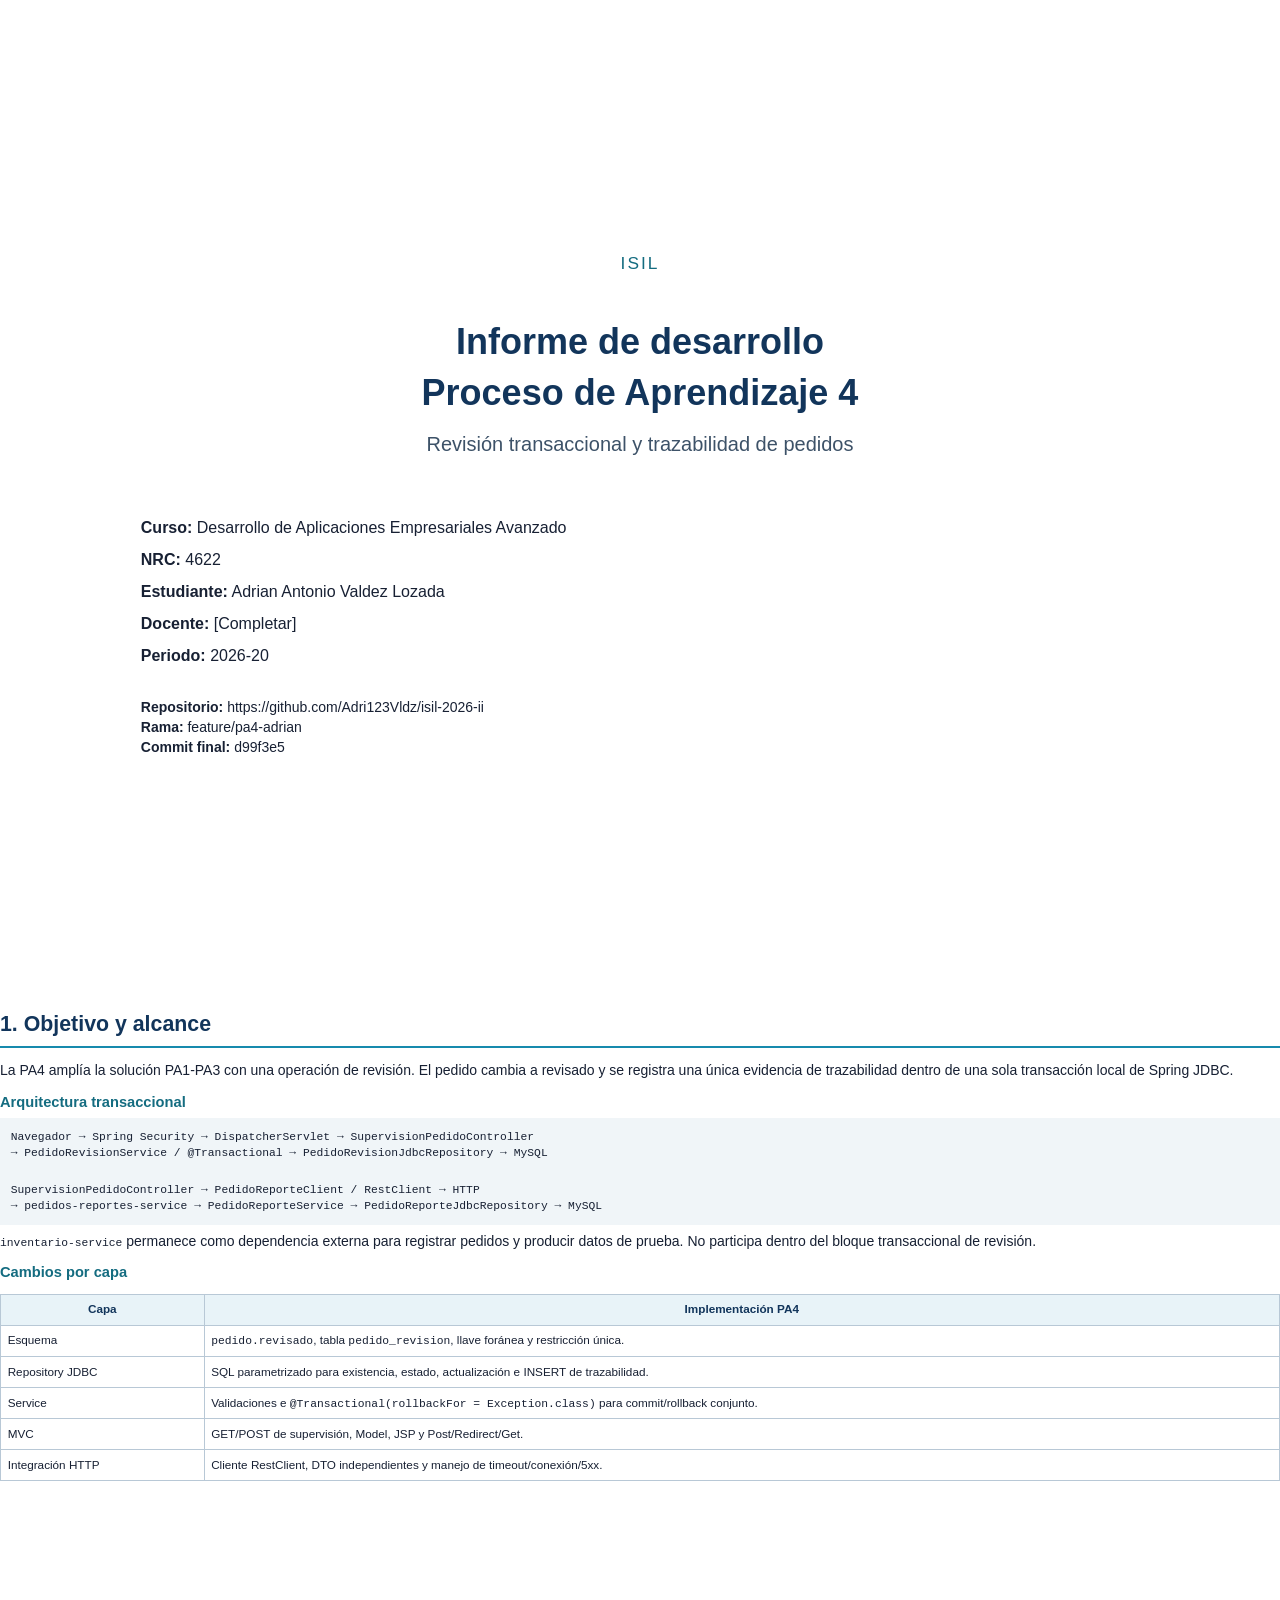
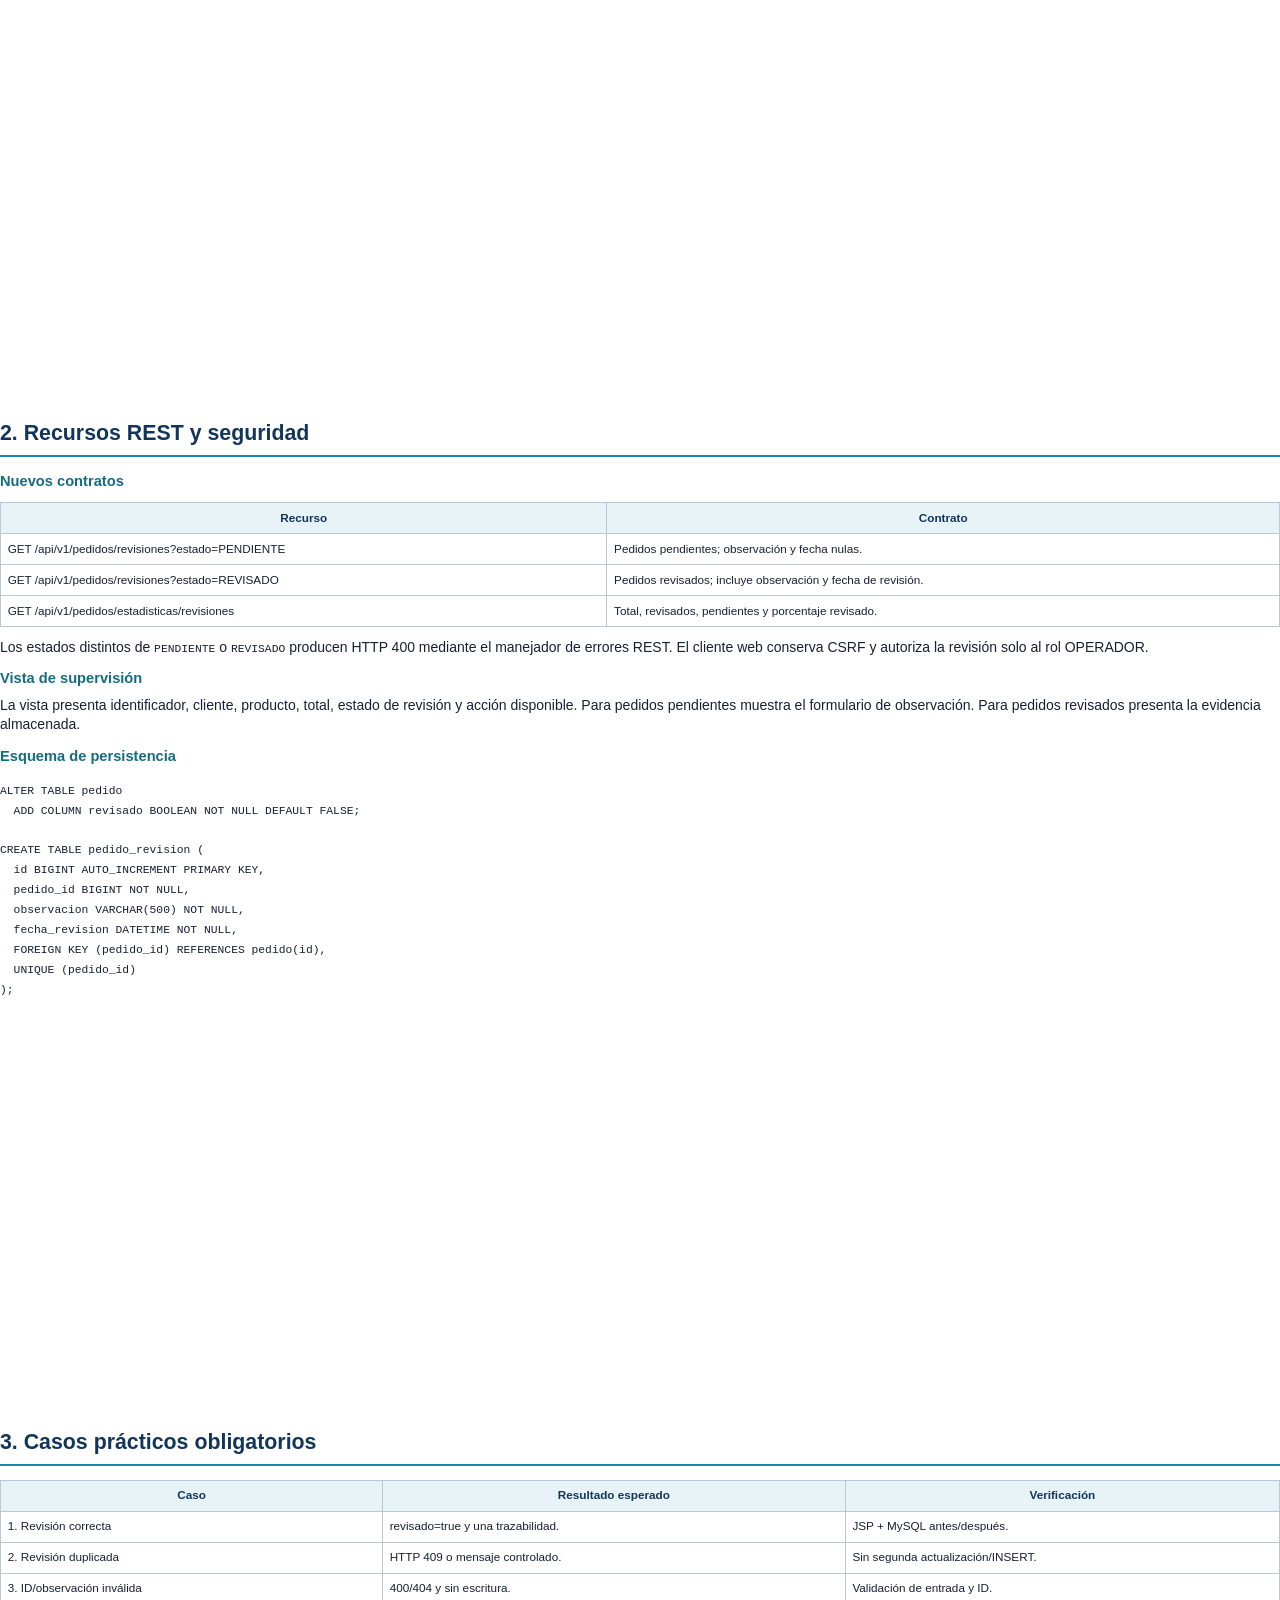
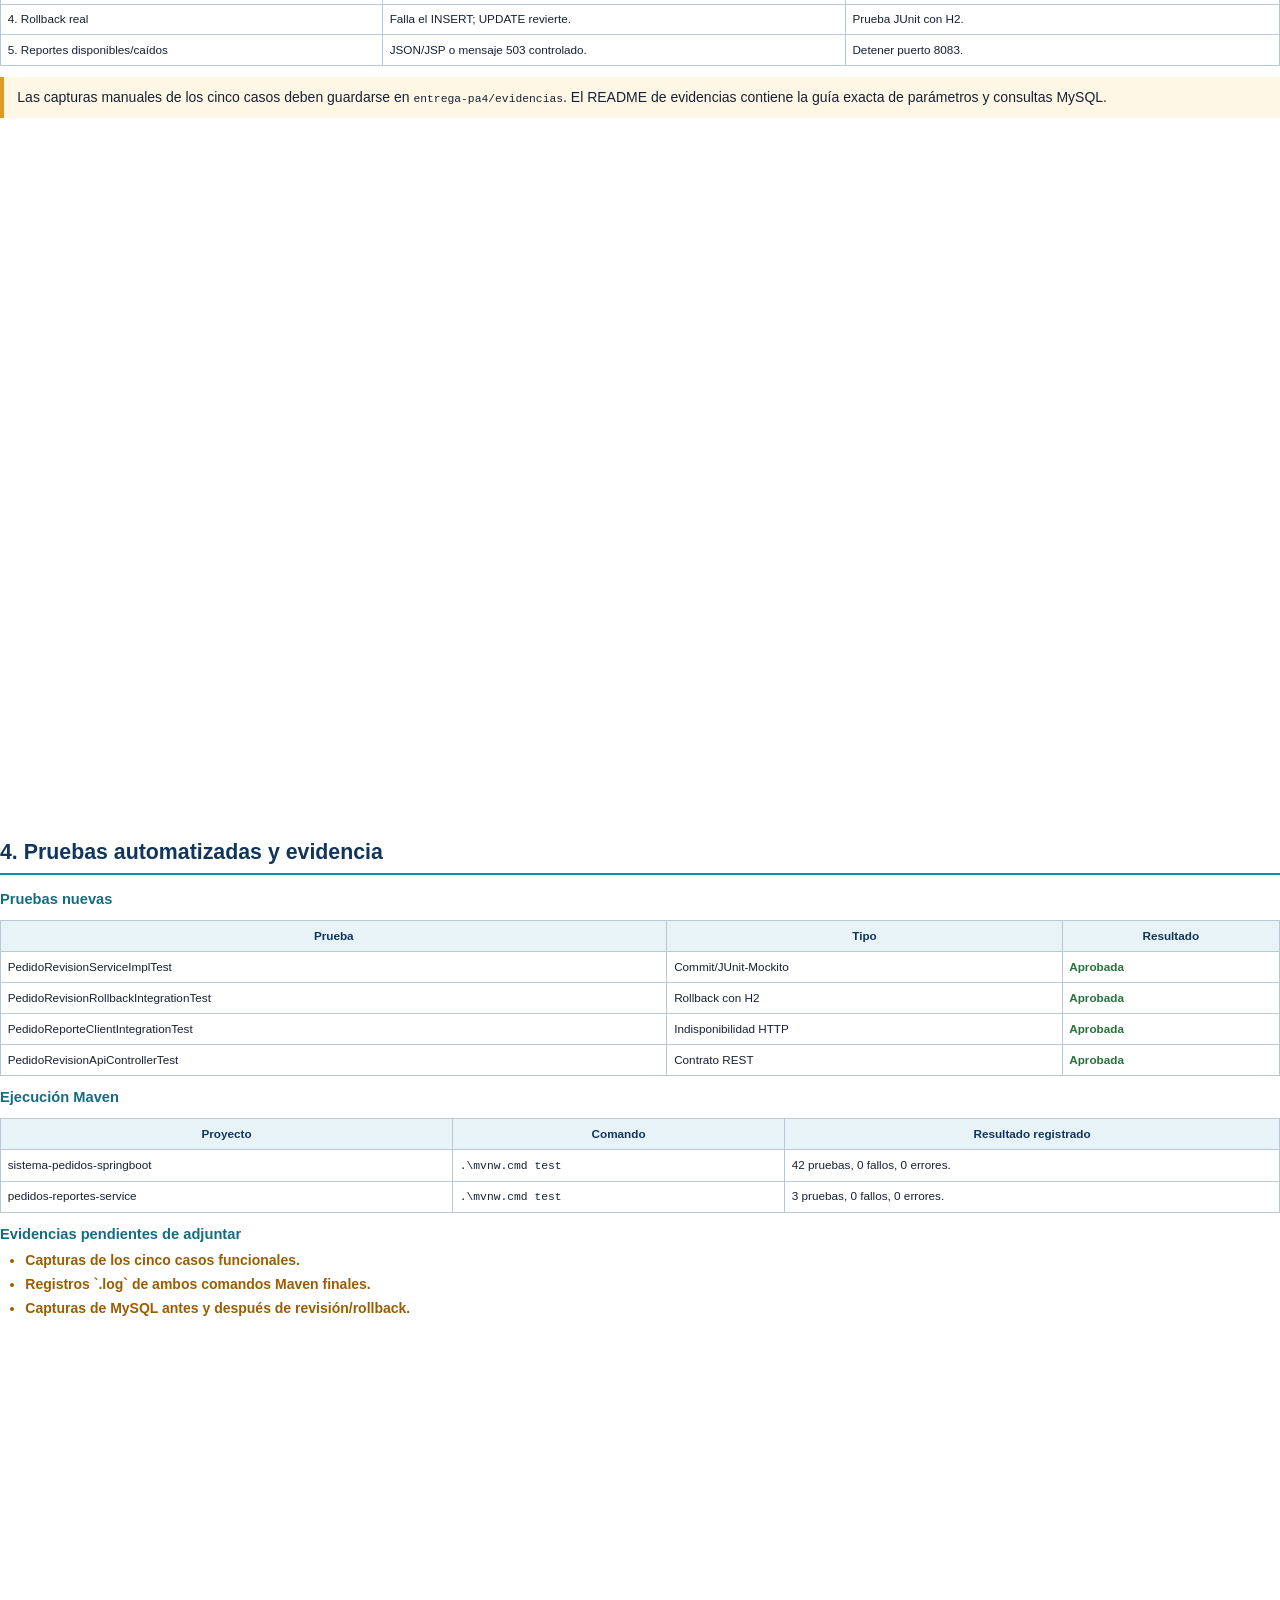
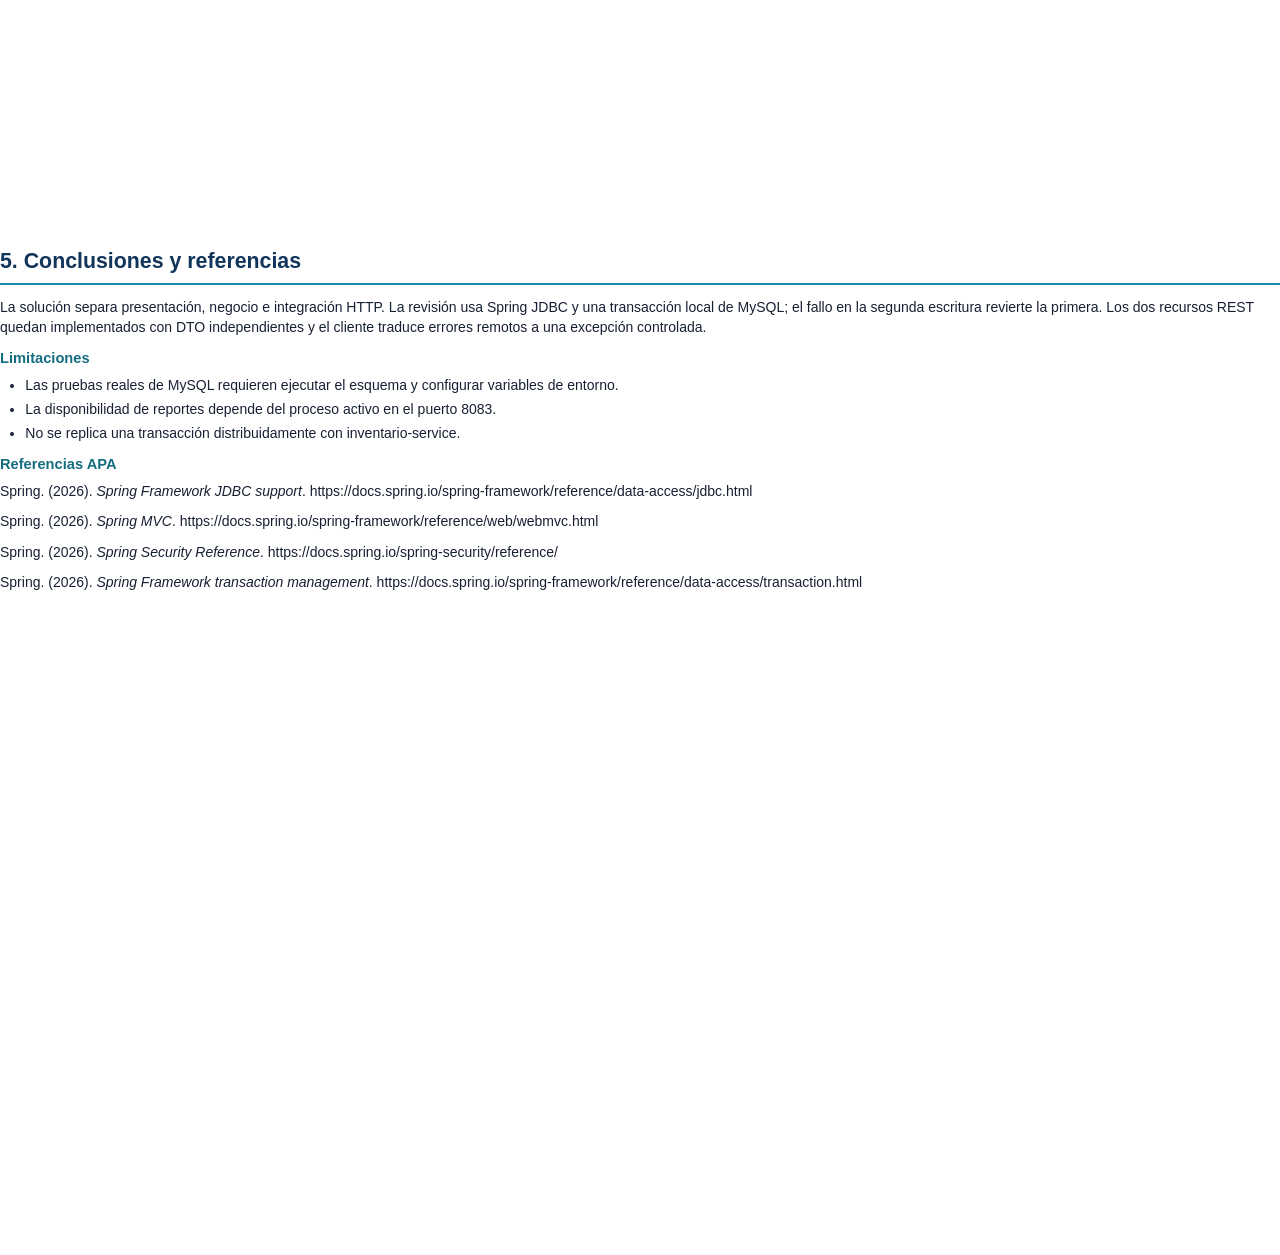
==== ADVANCED-BUSINESS-APPLICATION-DEVELOPMENT/Sesión 5/sistema-pedidos-springboot/entrega-pa4/Informe_PA4_4622_Valdez_Adrian.html @ 0e200f26 "docs(pa4): agregar informe, SQL y evidencias Maven Co-authored-by: Copilot <223556219+Copilot@users." ====
<!doctype html>
<html lang="es">
<head>
  <meta charset="utf-8">
  <title>PA4 - Sistema de Pedidos</title>
  <style>
    @page { size: A4; margin: 15mm 17mm; }
    * { box-sizing: border-box; }
    body { font: 10.5pt/1.42 Arial, sans-serif; color: #172033; margin: 0; }
    h1 { font-size: 23pt; color: #12355b; margin: 0 0 12pt; }
    h2 { font-size: 16pt; color: #12355b; border-bottom: 2px solid #168aad; padding-bottom: 5pt; margin: 0 0 10pt; }
    h3 { font-size: 11pt; color: #146c80; margin: 8pt 0 4pt; }
    p { margin: 5pt 0 8pt; }
    ul, ol { margin: 5pt 0 8pt; padding-left: 19pt; }
    li { margin: 3pt 0; }
    table { width: 100%; border-collapse: collapse; margin: 8pt 0; font-size: 8.8pt; }
    th { background: #e8f3f8; color: #12355b; }
    th, td { border: 1px solid #b8c8d6; padding: 5pt; vertical-align: top; }
    .cover { height: 267mm; display: flex; flex-direction: column; justify-content: center; text-align: center; page-break-after: always; }
    .cover .institution { letter-spacing: 1.5pt; text-transform: uppercase; color: #146c80; font-size: 13pt; }
    .cover h1 { font-size: 27pt; margin: 30pt 0 9pt; }
    .cover .subtitle { font-size: 15pt; color: #3d5268; }
    .cover .meta { margin: 40pt auto 0; text-align: left; width: 78%; font-size: 12pt; line-height: 2; }
    .cover .repo { margin: 20pt auto 0; width: 78%; text-align: left; overflow-wrap: anywhere; }
    .page { min-height: 267mm; page-break-after: always; }
    .page:last-child { page-break-after: auto; }
    .flow { background: #f0f5f8; padding: 8pt; font-family: Consolas, monospace; font-size: 8.5pt; }
    .note { border-left: 4px solid #df9b21; background: #fff7e6; padding: 8pt 10pt; }
    .ok { color: #28713d; font-weight: bold; }
    .pending { color: #9c5c00; font-weight: bold; }
    code { font-family: Consolas, monospace; font-size: 8.5pt; }
  </style>
</head>
<body>
  <section class="cover">
    <div class="institution">ISIL</div>
    <h1>Informe de desarrollo<br>Proceso de Aprendizaje 4</h1>
    <div class="subtitle">Revisión transaccional y trazabilidad de pedidos</div>
    <div class="meta">
      <div><strong>Curso:</strong> Desarrollo de Aplicaciones Empresariales Avanzado</div>
      <div><strong>NRC:</strong> 4622</div>
      <div><strong>Estudiante:</strong> Adrian Antonio Valdez Lozada</div>
      <div><strong>Docente:</strong> [Completar]</div>
      <div><strong>Periodo:</strong> 2026-20</div>
    </div>
    <div class="repo">
      <div><strong>Repositorio:</strong> https://github.com/Adri123Vldz/isil-2026-ii</div>
      <div><strong>Rama:</strong> feature/pa4-adrian</div>
      <div><strong>Commit final:</strong> d99f3e5</div>
    </div>
  </section>

  <section class="page">
    <h2>1. Objetivo y alcance</h2>
    <p>La PA4 amplía la solución PA1-PA3 con una operación de revisión. El pedido cambia a revisado y se registra una única evidencia de trazabilidad dentro de una sola transacción local de Spring JDBC.</p>
    <h3>Arquitectura transaccional</h3>
    <div class="flow">
      Navegador → Spring Security → DispatcherServlet → SupervisionPedidoController<br>
      → PedidoRevisionService / @Transactional → PedidoRevisionJdbcRepository → MySQL
    </div>
    <div class="flow">
      SupervisionPedidoController → PedidoReporteClient / RestClient → HTTP<br>
      → pedidos-reportes-service → PedidoReporteService → PedidoReporteJdbcRepository → MySQL
    </div>
    <p><code>inventario-service</code> permanece como dependencia externa para registrar pedidos y producir datos de prueba. No participa dentro del bloque transaccional de revisión.</p>
    <h3>Cambios por capa</h3>
    <table>
      <thead><tr><th>Capa</th><th>Implementación PA4</th></tr></thead>
      <tbody>
        <tr><td>Esquema</td><td><code>pedido.revisado</code>, tabla <code>pedido_revision</code>, llave foránea y restricción única.</td></tr>
        <tr><td>Repository JDBC</td><td>SQL parametrizado para existencia, estado, actualización e INSERT de trazabilidad.</td></tr>
        <tr><td>Service</td><td>Validaciones e <code>@Transactional(rollbackFor = Exception.class)</code> para commit/rollback conjunto.</td></tr>
        <tr><td>MVC</td><td>GET/POST de supervisión, Model, JSP y Post/Redirect/Get.</td></tr>
        <tr><td>Integración HTTP</td><td>Cliente RestClient, DTO independientes y manejo de timeout/conexión/5xx.</td></tr>
      </tbody>
    </table>
  </section>

  <section class="page">
    <h2>2. Recursos REST y seguridad</h2>
    <h3>Nuevos contratos</h3>
    <table>
      <thead><tr><th>Recurso</th><th>Contrato</th></tr></thead>
      <tbody>
        <tr><td>GET /api/v1/pedidos/revisiones?estado=PENDIENTE</td><td>Pedidos pendientes; observación y fecha nulas.</td></tr>
        <tr><td>GET /api/v1/pedidos/revisiones?estado=REVISADO</td><td>Pedidos revisados; incluye observación y fecha de revisión.</td></tr>
        <tr><td>GET /api/v1/pedidos/estadisticas/revisiones</td><td>Total, revisados, pendientes y porcentaje revisado.</td></tr>
      </tbody>
    </table>
    <p>Los estados distintos de <code>PENDIENTE</code> o <code>REVISADO</code> producen HTTP 400 mediante el manejador de errores REST. El cliente web conserva CSRF y autoriza la revisión solo al rol OPERADOR.</p>
    <h3>Vista de supervisión</h3>
    <p>La vista presenta identificador, cliente, producto, total, estado de revisión y acción disponible. Para pedidos pendientes muestra el formulario de observación. Para pedidos revisados presenta la evidencia almacenada.</p>
    <h3>Esquema de persistencia</h3>
    <pre><code>ALTER TABLE pedido
  ADD COLUMN revisado BOOLEAN NOT NULL DEFAULT FALSE;

CREATE TABLE pedido_revision (
  id BIGINT AUTO_INCREMENT PRIMARY KEY,
  pedido_id BIGINT NOT NULL,
  observacion VARCHAR(500) NOT NULL,
  fecha_revision DATETIME NOT NULL,
  FOREIGN KEY (pedido_id) REFERENCES pedido(id),
  UNIQUE (pedido_id)
);</code></pre>
  </section>

  <section class="page">
    <h2>3. Casos prácticos obligatorios</h2>
    <table>
      <thead><tr><th>Caso</th><th>Resultado esperado</th><th>Verificación</th></tr></thead>
      <tbody>
        <tr><td>1. Revisión correcta</td><td>revisado=true y una trazabilidad.</td><td>JSP + MySQL antes/después.</td></tr>
        <tr><td>2. Revisión duplicada</td><td>HTTP 409 o mensaje controlado.</td><td>Sin segunda actualización/INSERT.</td></tr>
        <tr><td>3. ID/observación inválida</td><td>400/404 y sin escritura.</td><td>Validación de entrada y ID.</td></tr>
        <tr><td>4. Rollback real</td><td>Falla el INSERT; UPDATE revierte.</td><td>Prueba JUnit con H2.</td></tr>
        <tr><td>5. Reportes disponibles/caídos</td><td>JSON/JSP o mensaje 503 controlado.</td><td>Detener puerto 8083.</td></tr>
      </tbody>
    </table>
    <div class="note">
      Las capturas manuales de los cinco casos deben guardarse en <code>entrega-pa4/evidencias</code>. El README de evidencias contiene la guía exacta de parámetros y consultas MySQL.
    </div>
  </section>

  <section class="page">
    <h2>4. Pruebas automatizadas y evidencia</h2>
    <h3>Pruebas nuevas</h3>
    <table>
      <thead><tr><th>Prueba</th><th>Tipo</th><th>Resultado</th></tr></thead>
      <tbody>
        <tr><td>PedidoRevisionServiceImplTest</td><td>Commit/JUnit-Mockito</td><td class="ok">Aprobada</td></tr>
        <tr><td>PedidoRevisionRollbackIntegrationTest</td><td>Rollback con H2</td><td class="ok">Aprobada</td></tr>
        <tr><td>PedidoReporteClientIntegrationTest</td><td>Indisponibilidad HTTP</td><td class="ok">Aprobada</td></tr>
        <tr><td>PedidoRevisionApiControllerTest</td><td>Contrato REST</td><td class="ok">Aprobada</td></tr>
      </tbody>
    </table>
    <h3>Ejecución Maven</h3>
    <table>
      <thead><tr><th>Proyecto</th><th>Comando</th><th>Resultado registrado</th></tr></thead>
      <tbody>
        <tr><td>sistema-pedidos-springboot</td><td><code>.\mvnw.cmd test</code></td><td>42 pruebas, 0 fallos, 0 errores.</td></tr>
        <tr><td>pedidos-reportes-service</td><td><code>.\mvnw.cmd test</code></td><td>3 pruebas, 0 fallos, 0 errores.</td></tr>
      </tbody>
    </table>
    <h3>Evidencias pendientes de adjuntar</h3>
    <ul>
      <li class="pending">Capturas de los cinco casos funcionales.</li>
      <li class="pending">Registros `.log` de ambos comandos Maven finales.</li>
      <li class="pending">Capturas de MySQL antes y después de revisión/rollback.</li>
    </ul>
  </section>

  <section class="page">
    <h2>5. Conclusiones y referencias</h2>
    <p>La solución separa presentación, negocio e integración HTTP. La revisión usa Spring JDBC y una transacción local de MySQL; el fallo en la segunda escritura revierte la primera. Los dos recursos REST quedan implementados con DTO independientes y el cliente traduce errores remotos a una excepción controlada.</p>
    <h3>Limitaciones</h3>
    <ul>
      <li>Las pruebas reales de MySQL requieren ejecutar el esquema y configurar variables de entorno.</li>
      <li>La disponibilidad de reportes depende del proceso activo en el puerto 8083.</li>
      <li>No se replica una transacción distribuidamente con inventario-service.</li>
    </ul>
    <h3>Referencias APA</h3>
    <p>Spring. (2026). <em>Spring Framework JDBC support</em>. https://docs.spring.io/spring-framework/reference/data-access/jdbc.html</p>
    <p>Spring. (2026). <em>Spring MVC</em>. https://docs.spring.io/spring-framework/reference/web/webmvc.html</p>
    <p>Spring. (2026). <em>Spring Security Reference</em>. https://docs.spring.io/spring-security/reference/</p>
    <p>Spring. (2026). <em>Spring Framework transaction management</em>. https://docs.spring.io/spring-framework/reference/data-access/transaction.html</p>
  </section>
</body>
</html>
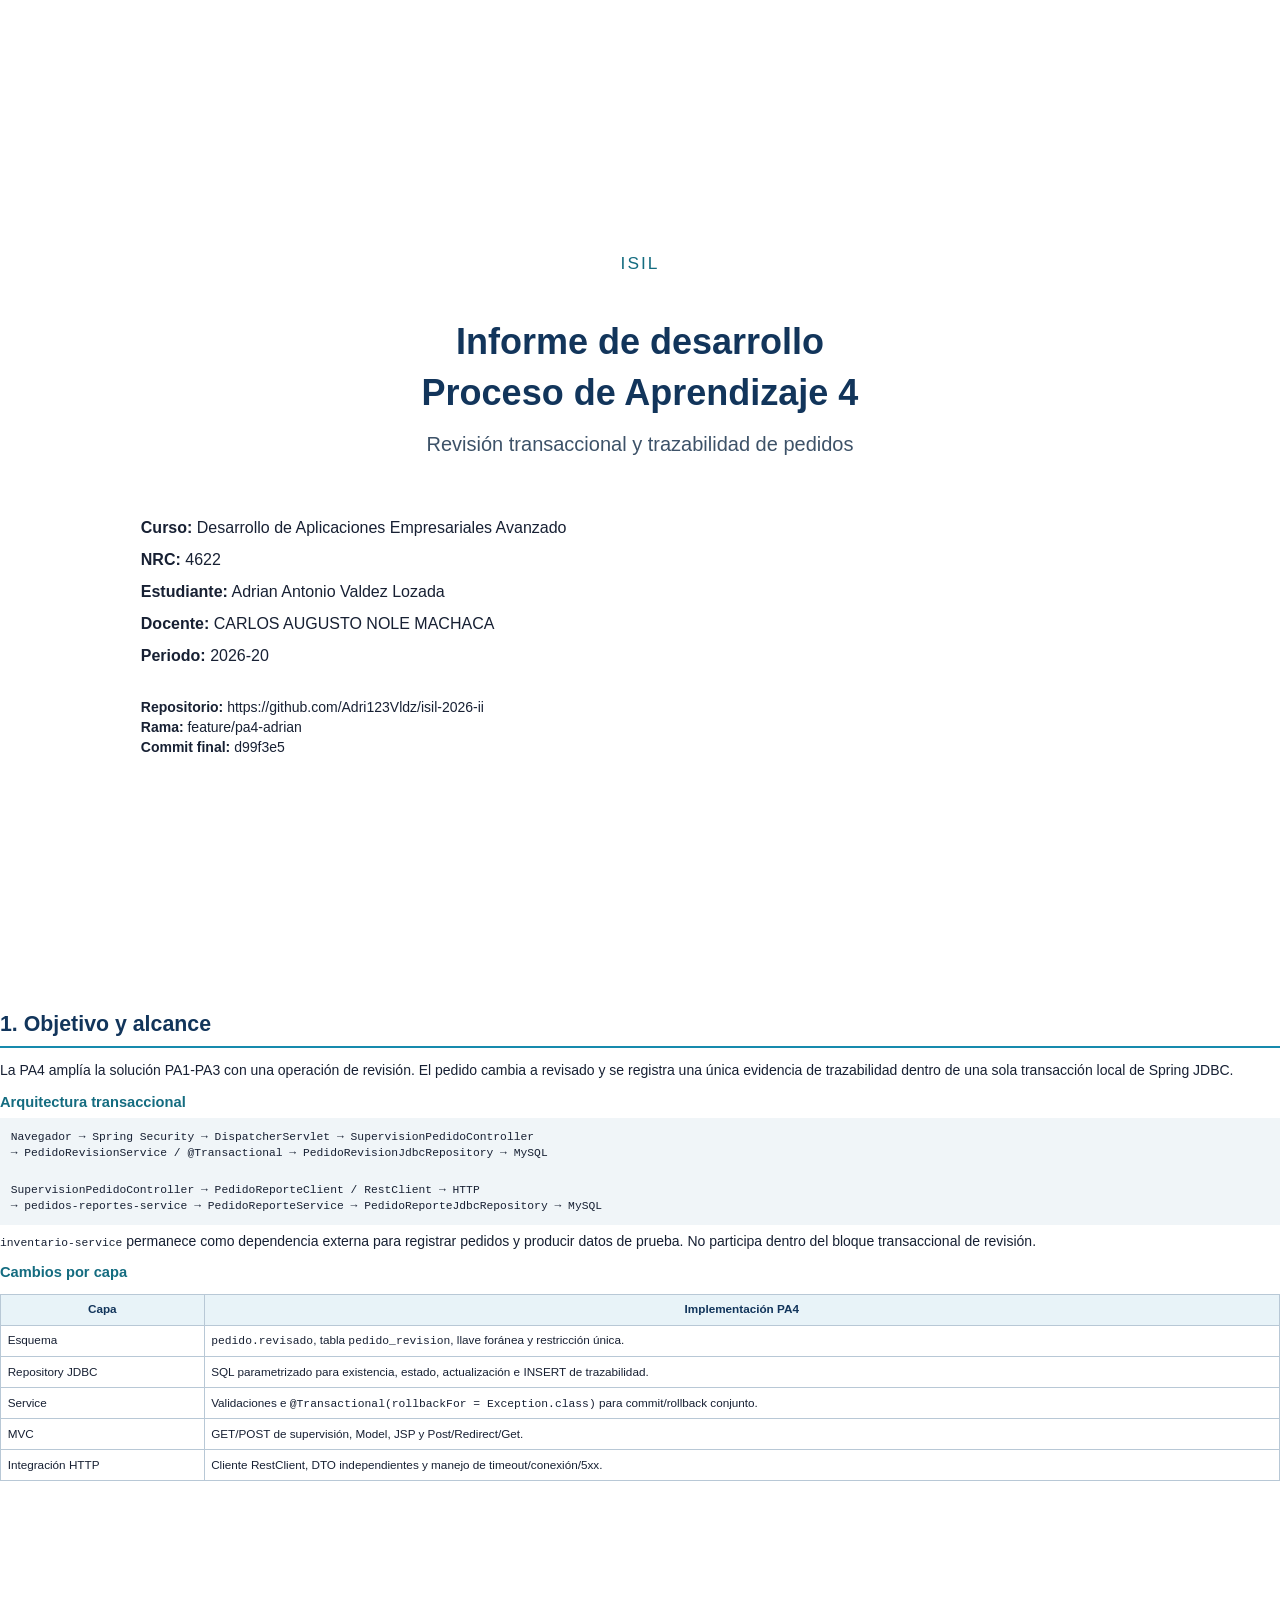
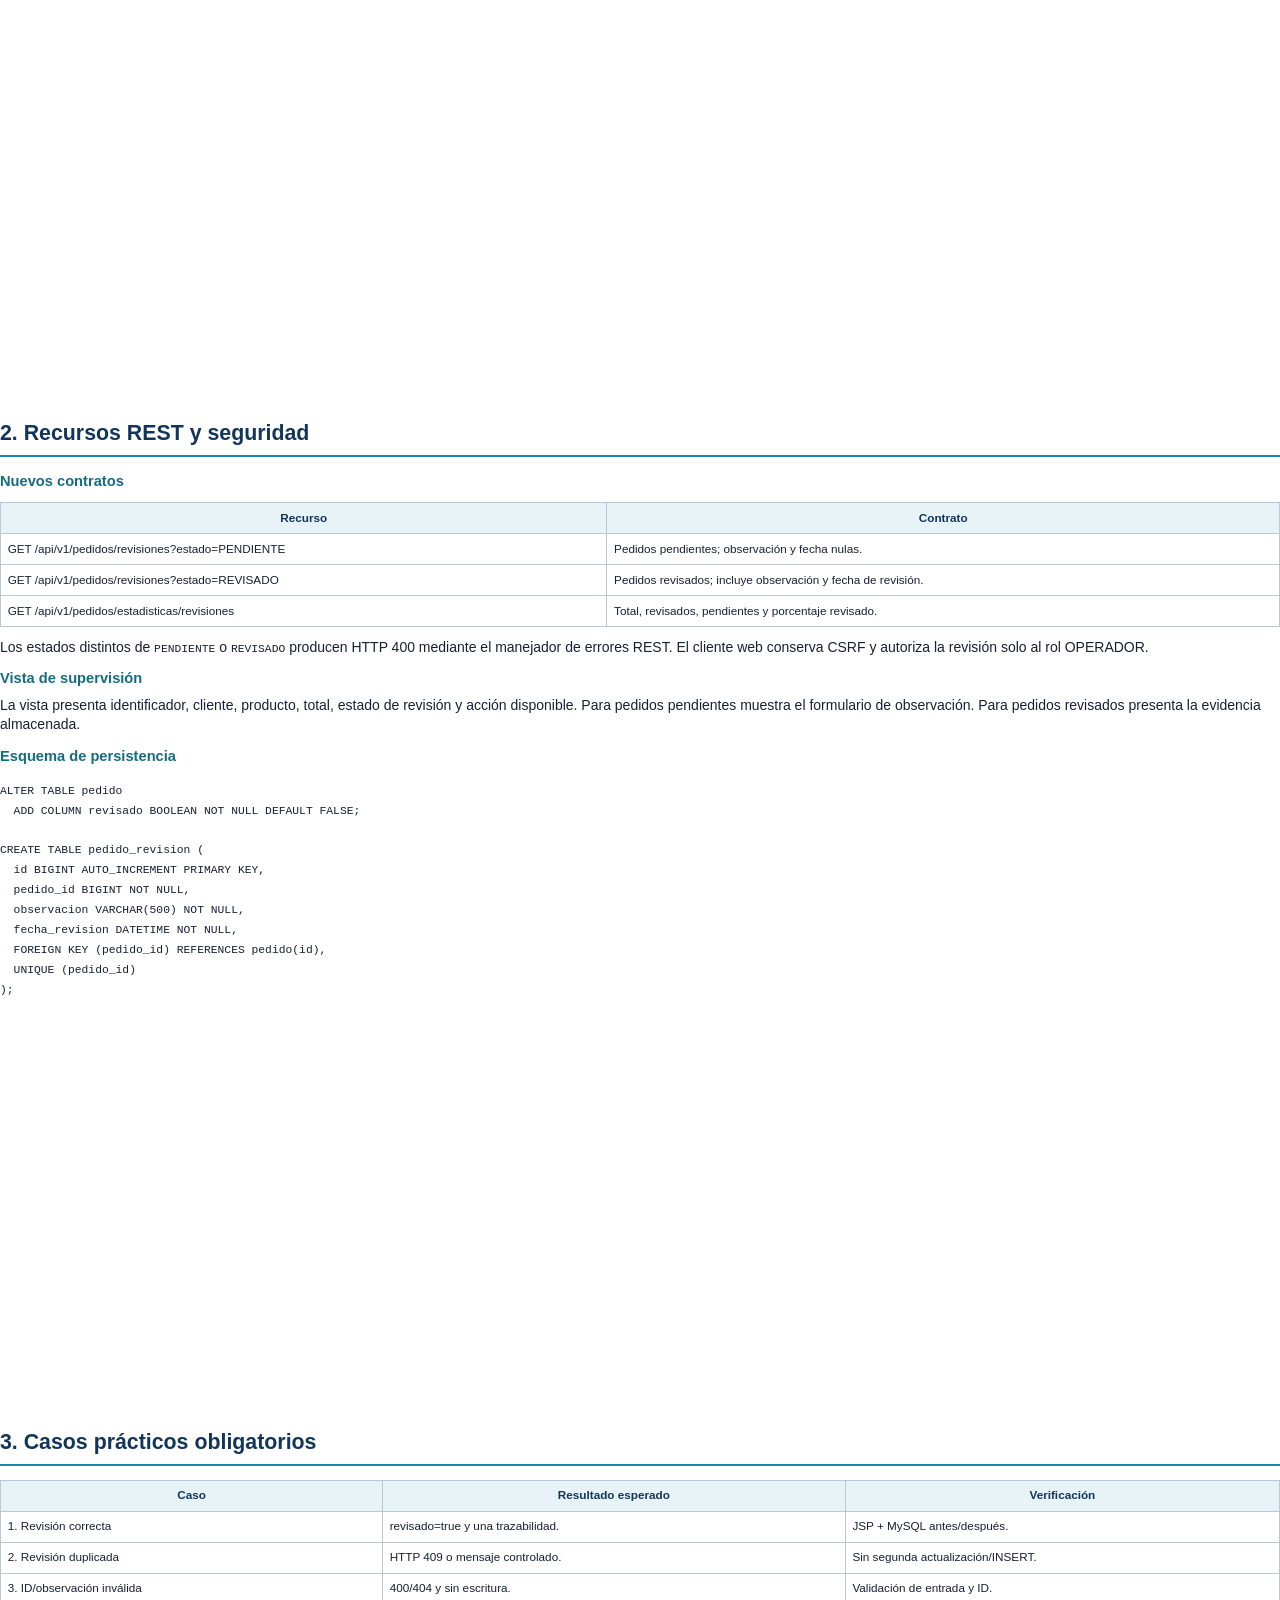
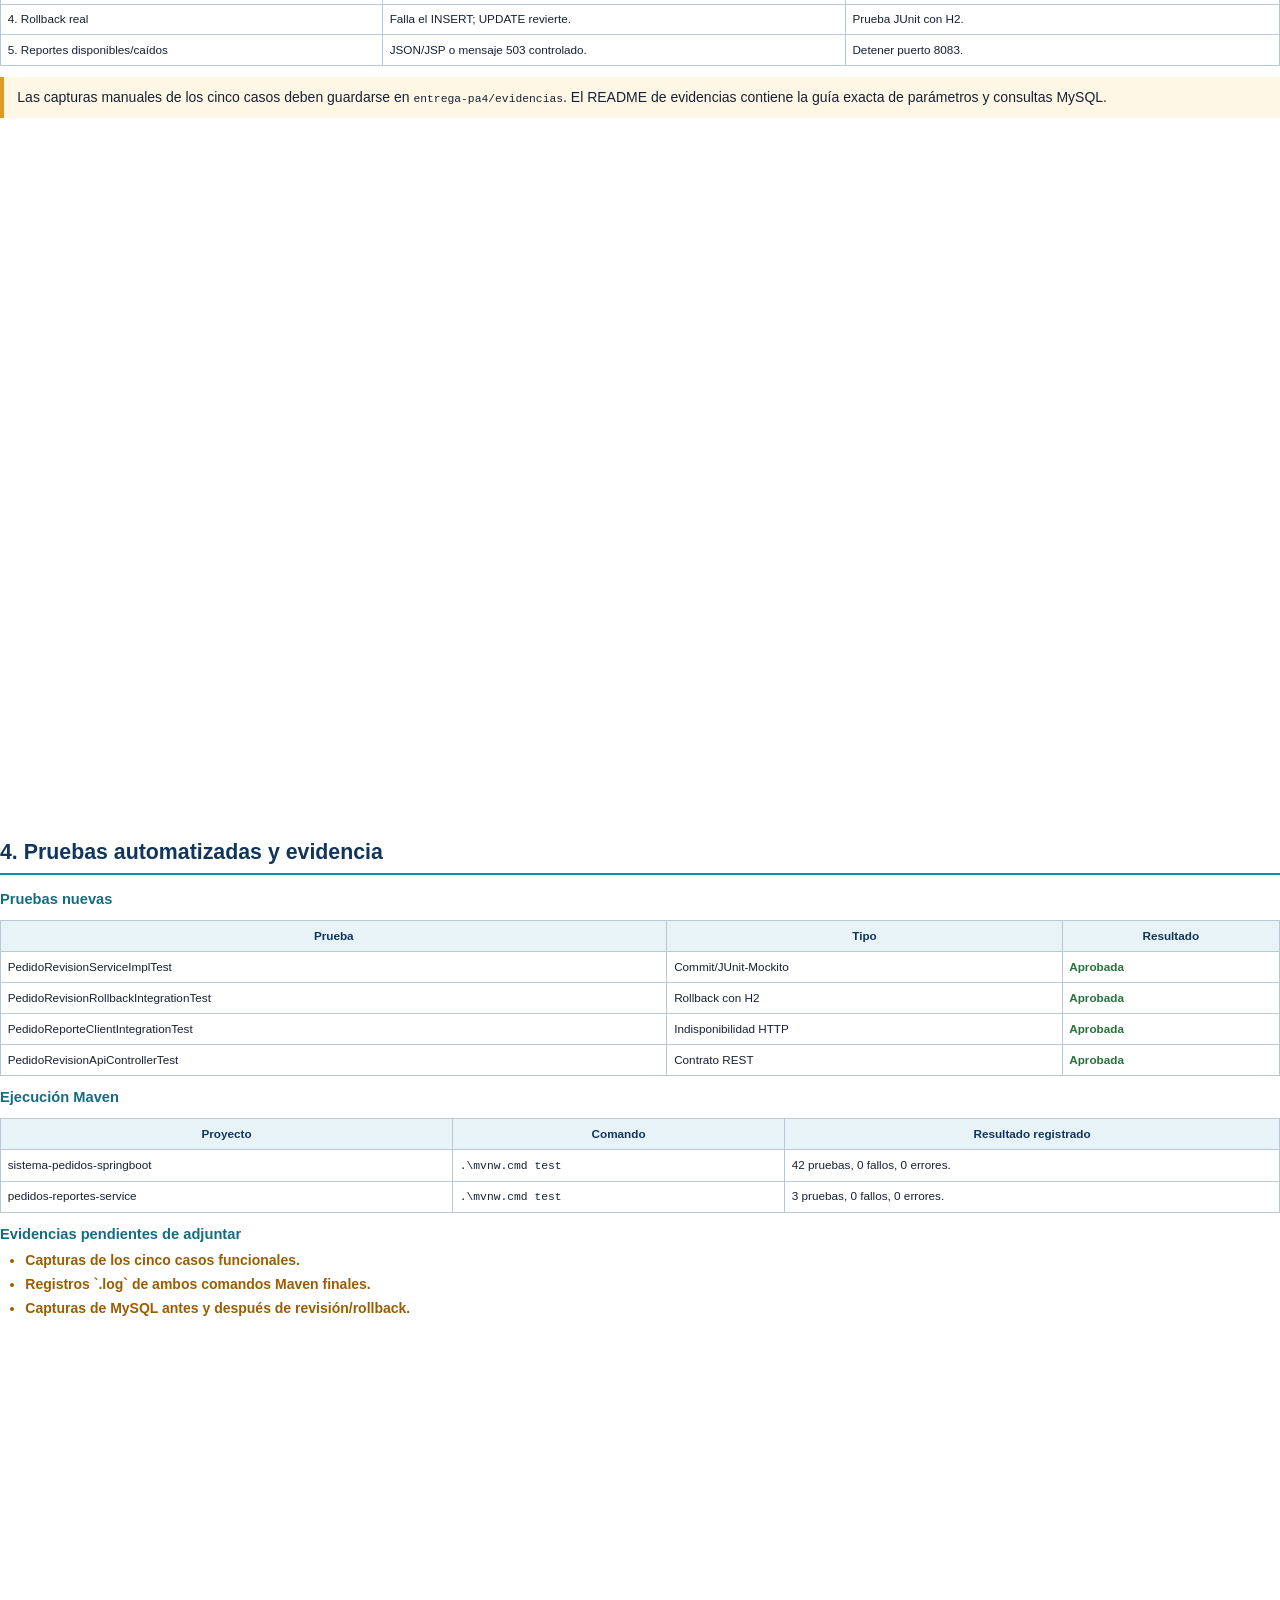
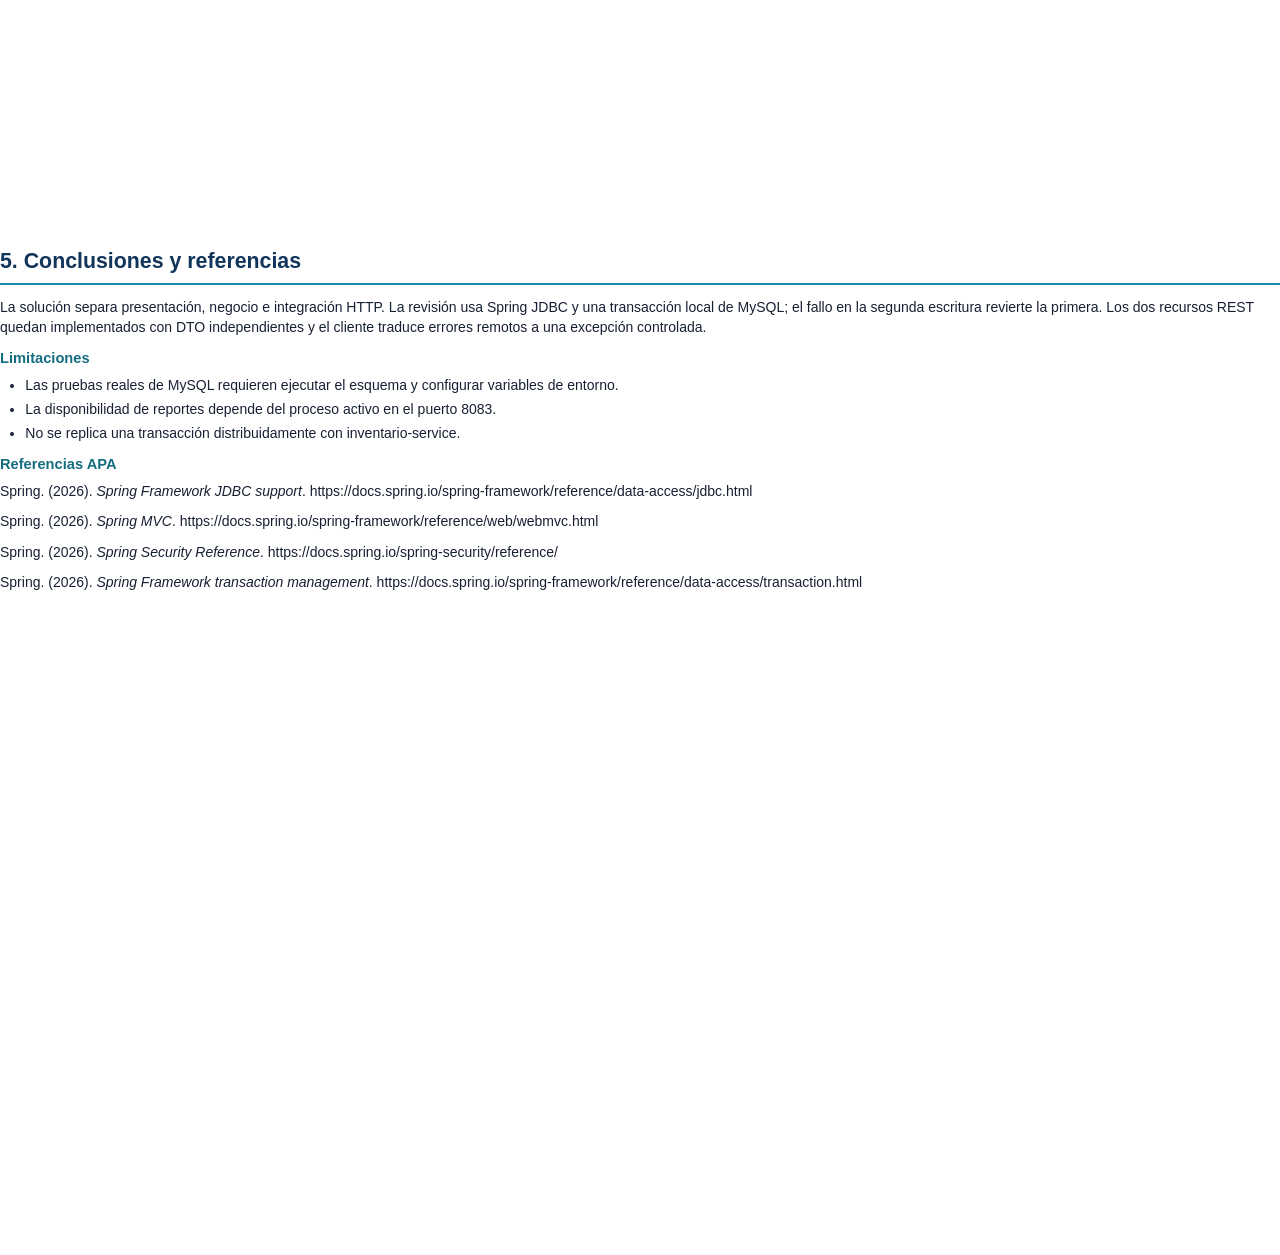
==== commit d386bcb5: "docs(pa4): completar nombre del docente Co-authored-by: Copilot <223556219+Copilot@users.noreply.git" ====
--- a/ADVANCED-BUSINESS-APPLICATION-DEVELOPMENT/Sesión 5/sistema-pedidos-springboot/entrega-pa4/Informe_PA4_4622_Valdez_Adrian.html
+++ b/ADVANCED-BUSINESS-APPLICATION-DEVELOPMENT/Sesión 5/sistema-pedidos-springboot/entrega-pa4/Informe_PA4_4622_Valdez_Adrian.html
@@ -40,7 +40,7 @@
       <div><strong>Curso:</strong> Desarrollo de Aplicaciones Empresariales Avanzado</div>
       <div><strong>NRC:</strong> 4622</div>
       <div><strong>Estudiante:</strong> Adrian Antonio Valdez Lozada</div>
-      <div><strong>Docente:</strong> [Completar]</div>
+      <div><strong>Docente:</strong> CARLOS AUGUSTO NOLE MACHACA</div>
       <div><strong>Periodo:</strong> 2026-20</div>
     </div>
     <div class="repo">
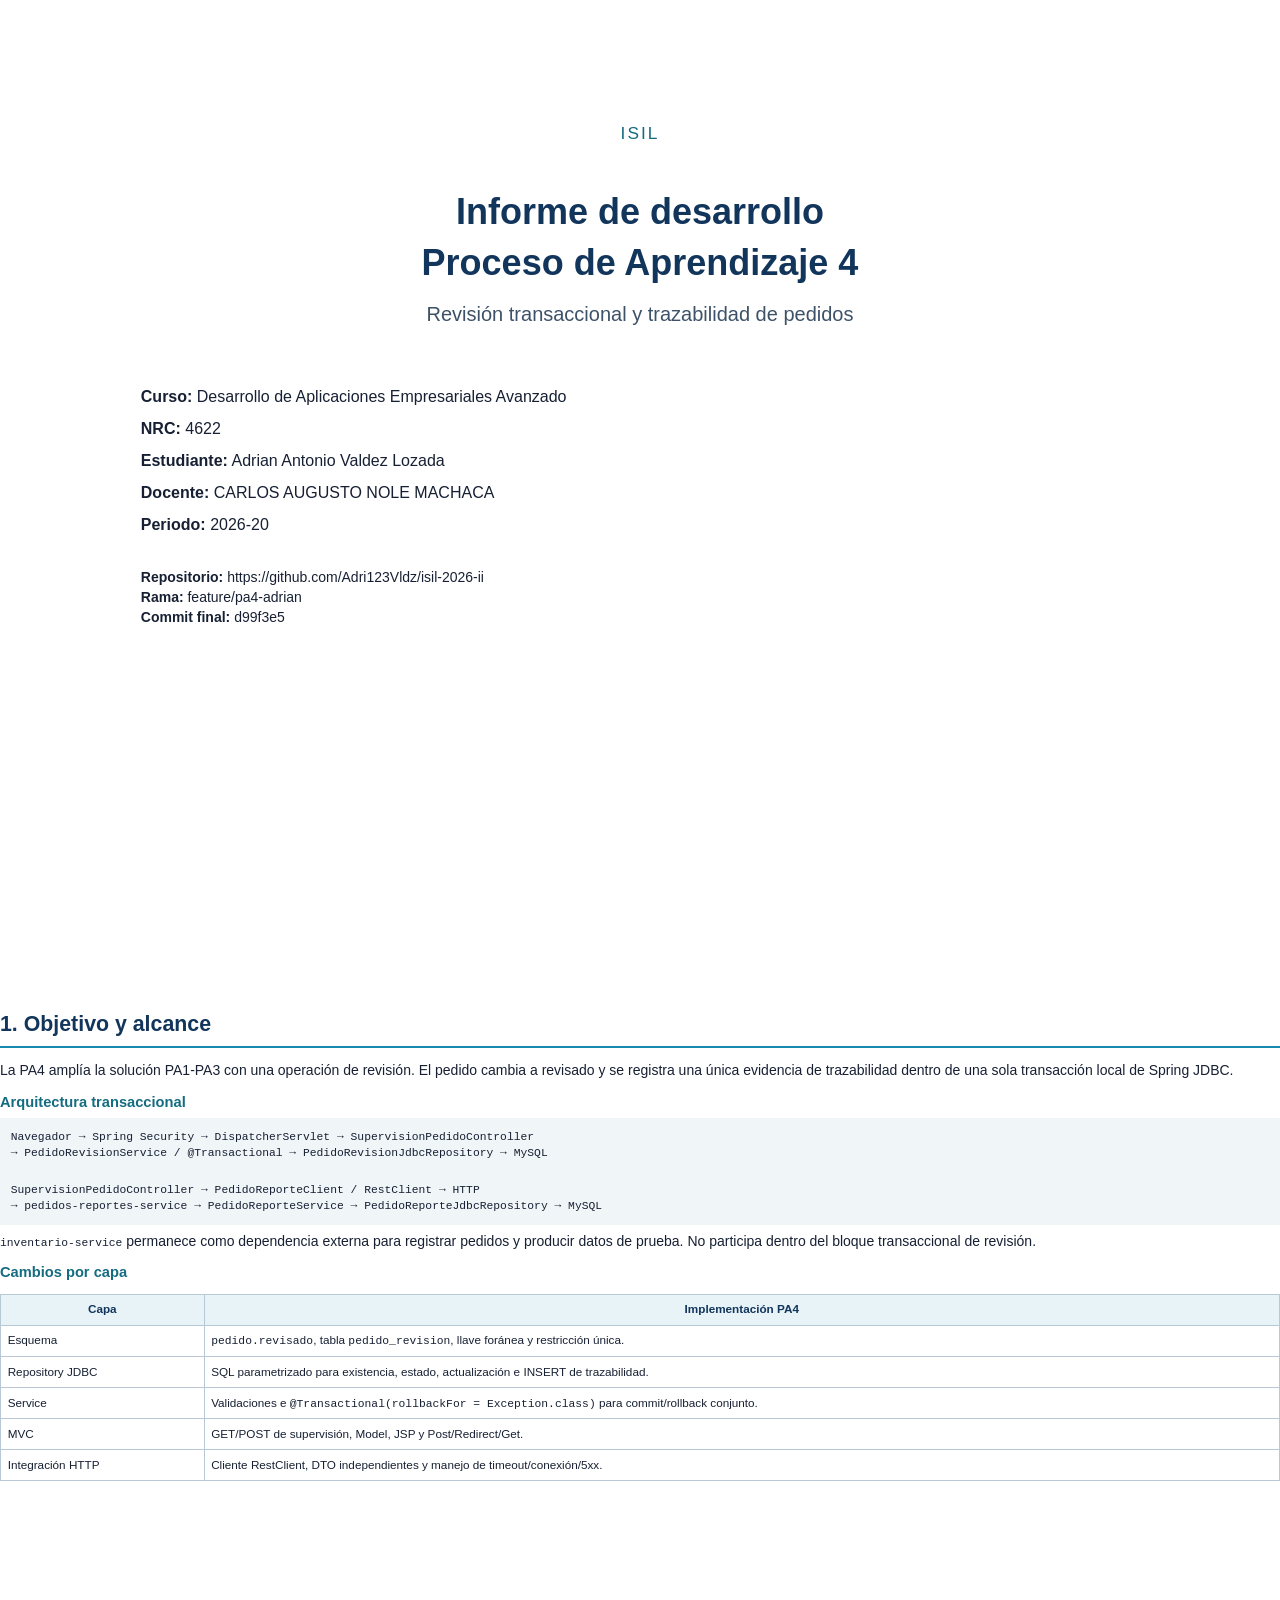
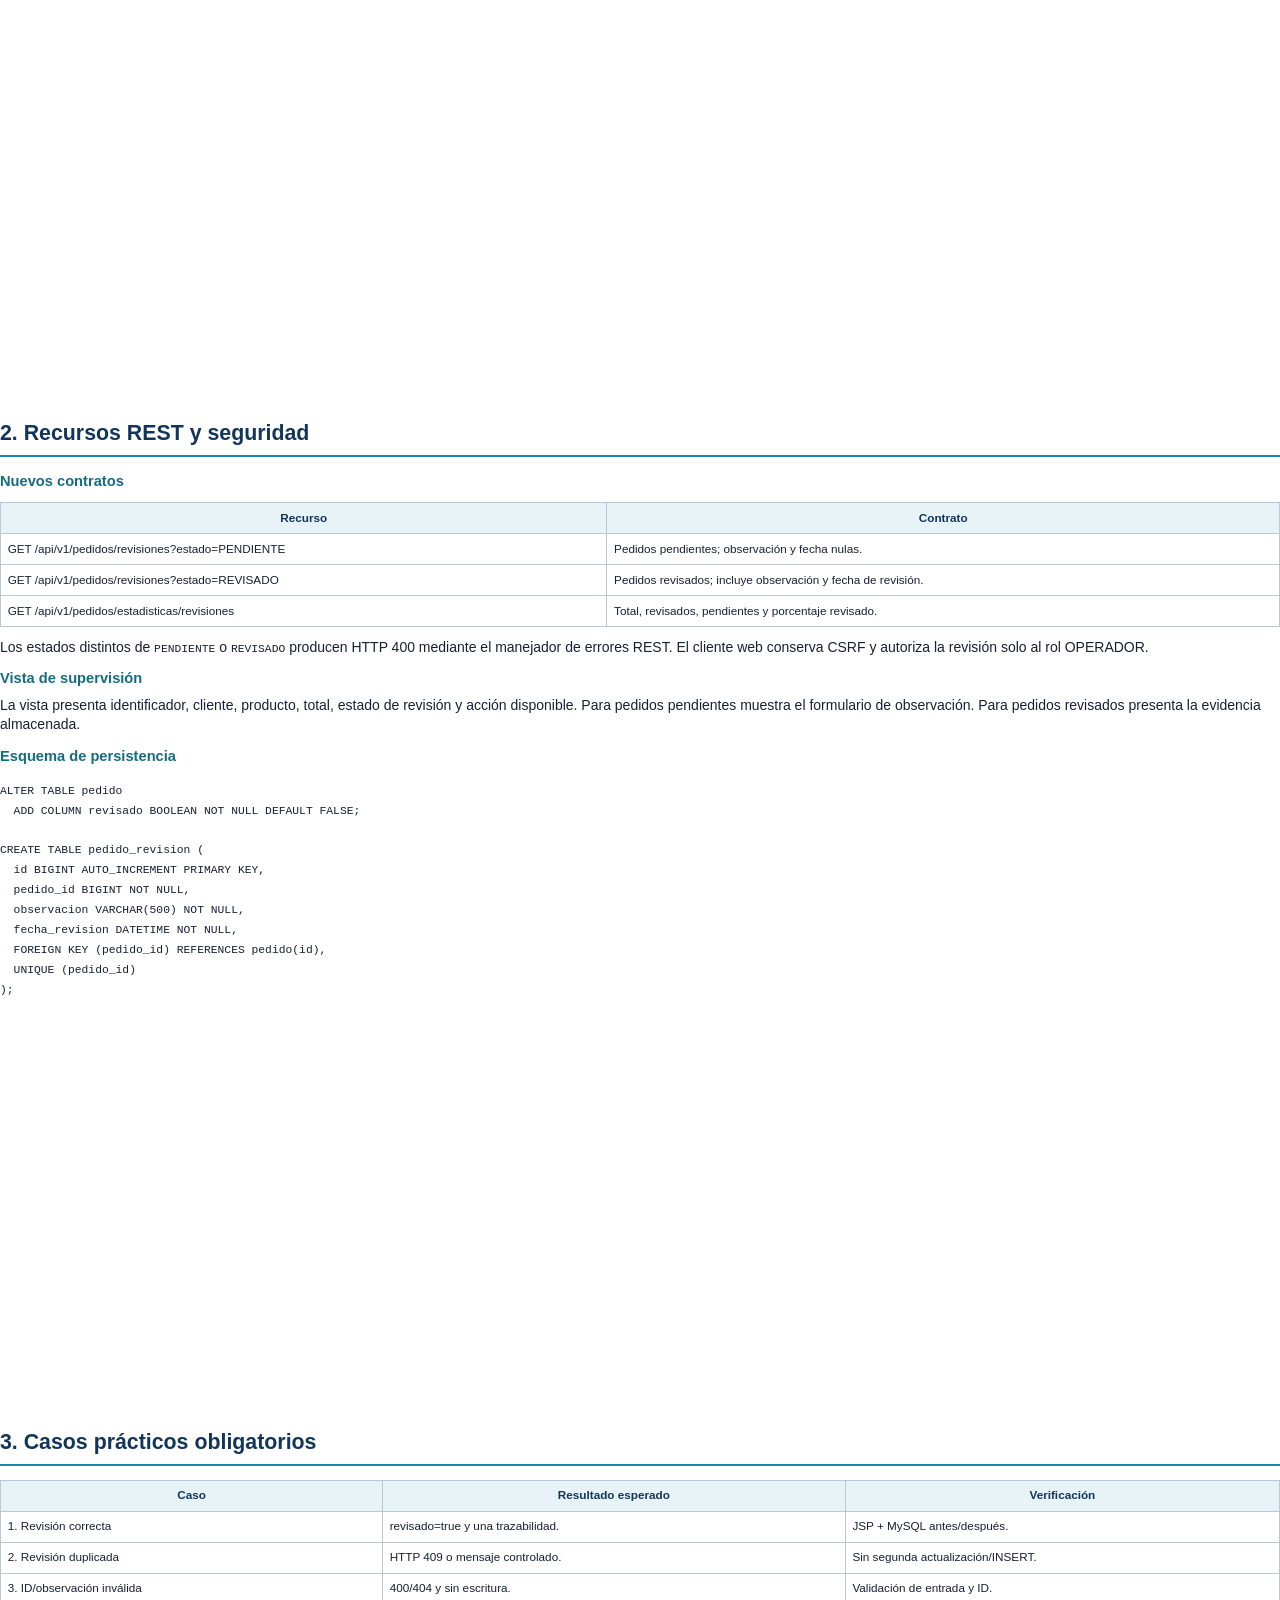
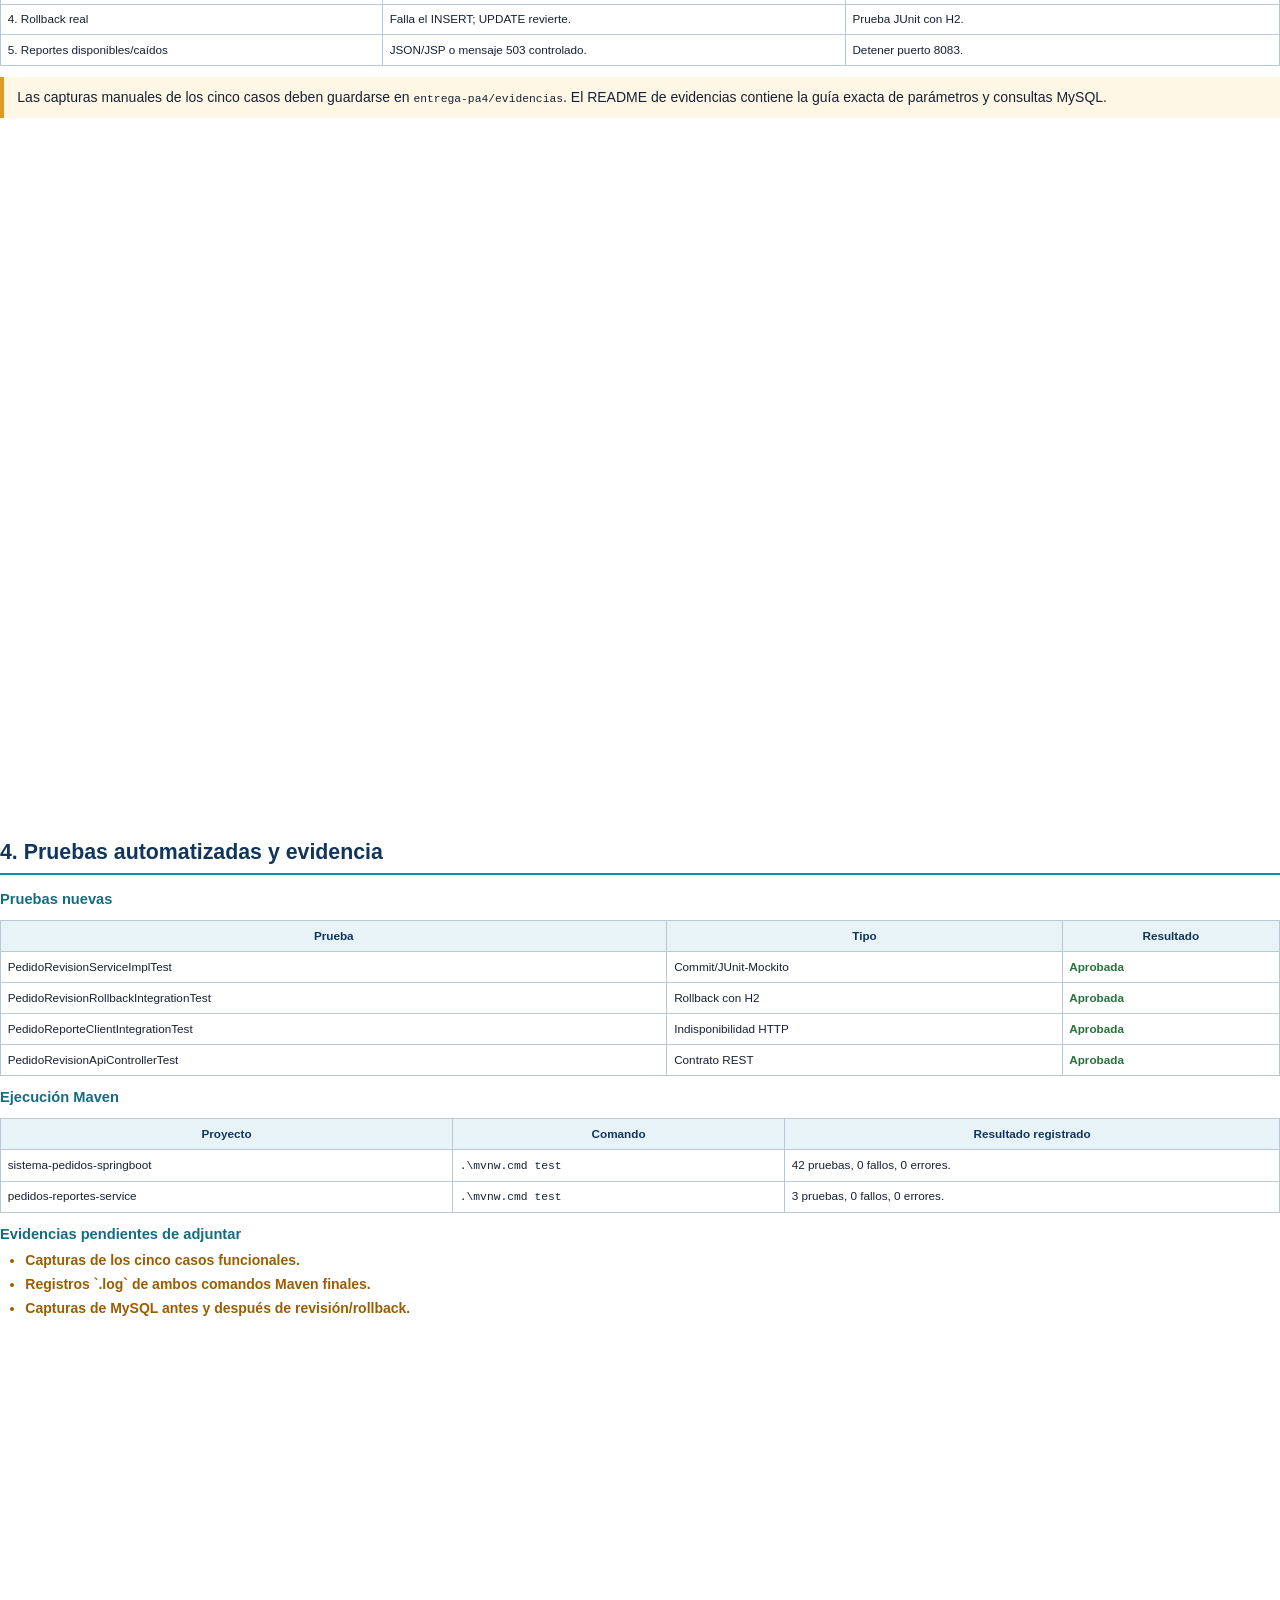
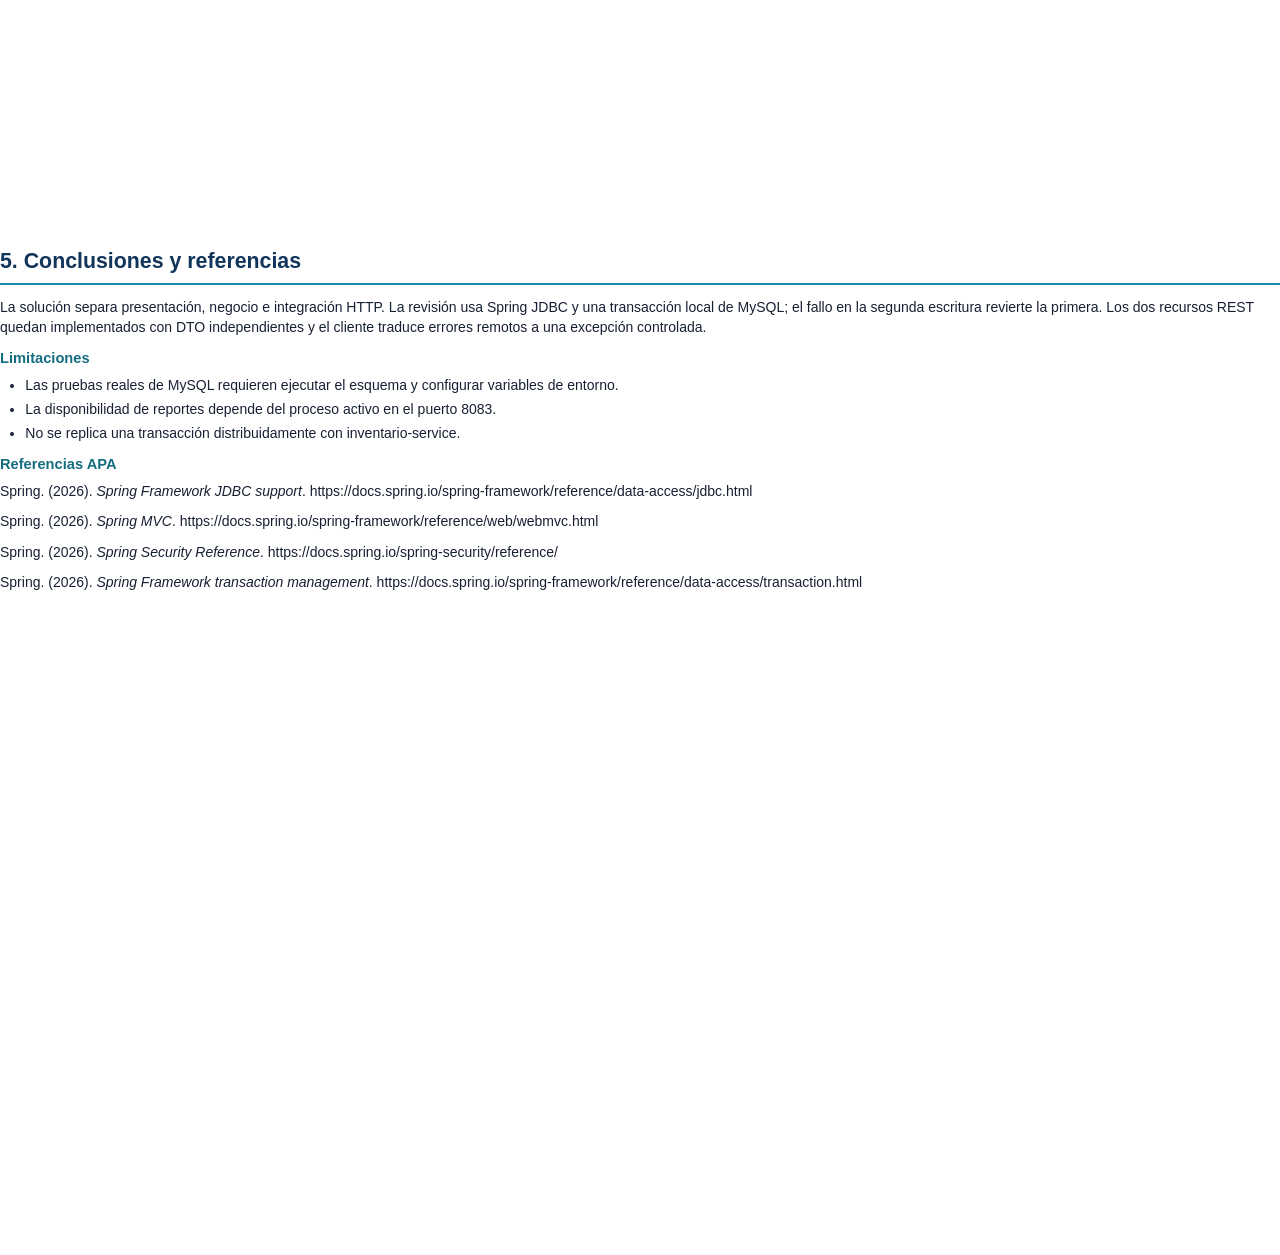
==== commit 6e579dc2: "docs(pa4): subir la caratula en el PDF Co-authored-by: Copilot <223556219+Copilot@users.noreply.gith" ====
--- a/ADVANCED-BUSINESS-APPLICATION-DEVELOPMENT/Sesión 5/sistema-pedidos-springboot/entrega-pa4/Informe_PA4_4622_Valdez_Adrian.html
+++ b/ADVANCED-BUSINESS-APPLICATION-DEVELOPMENT/Sesión 5/sistema-pedidos-springboot/entrega-pa4/Informe_PA4_4622_Valdez_Adrian.html
@@ -16,7 +16,7 @@
     table { width: 100%; border-collapse: collapse; margin: 8pt 0; font-size: 8.8pt; }
     th { background: #e8f3f8; color: #12355b; }
     th, td { border: 1px solid #b8c8d6; padding: 5pt; vertical-align: top; }
-    .cover { height: 267mm; display: flex; flex-direction: column; justify-content: center; text-align: center; page-break-after: always; }
+    .cover { height: 267mm; display: flex; flex-direction: column; justify-content: flex-start; text-align: center; padding-top: 32mm; page-break-after: always; }
     .cover .institution { letter-spacing: 1.5pt; text-transform: uppercase; color: #146c80; font-size: 13pt; }
     .cover h1 { font-size: 27pt; margin: 30pt 0 9pt; }
     .cover .subtitle { font-size: 15pt; color: #3d5268; }
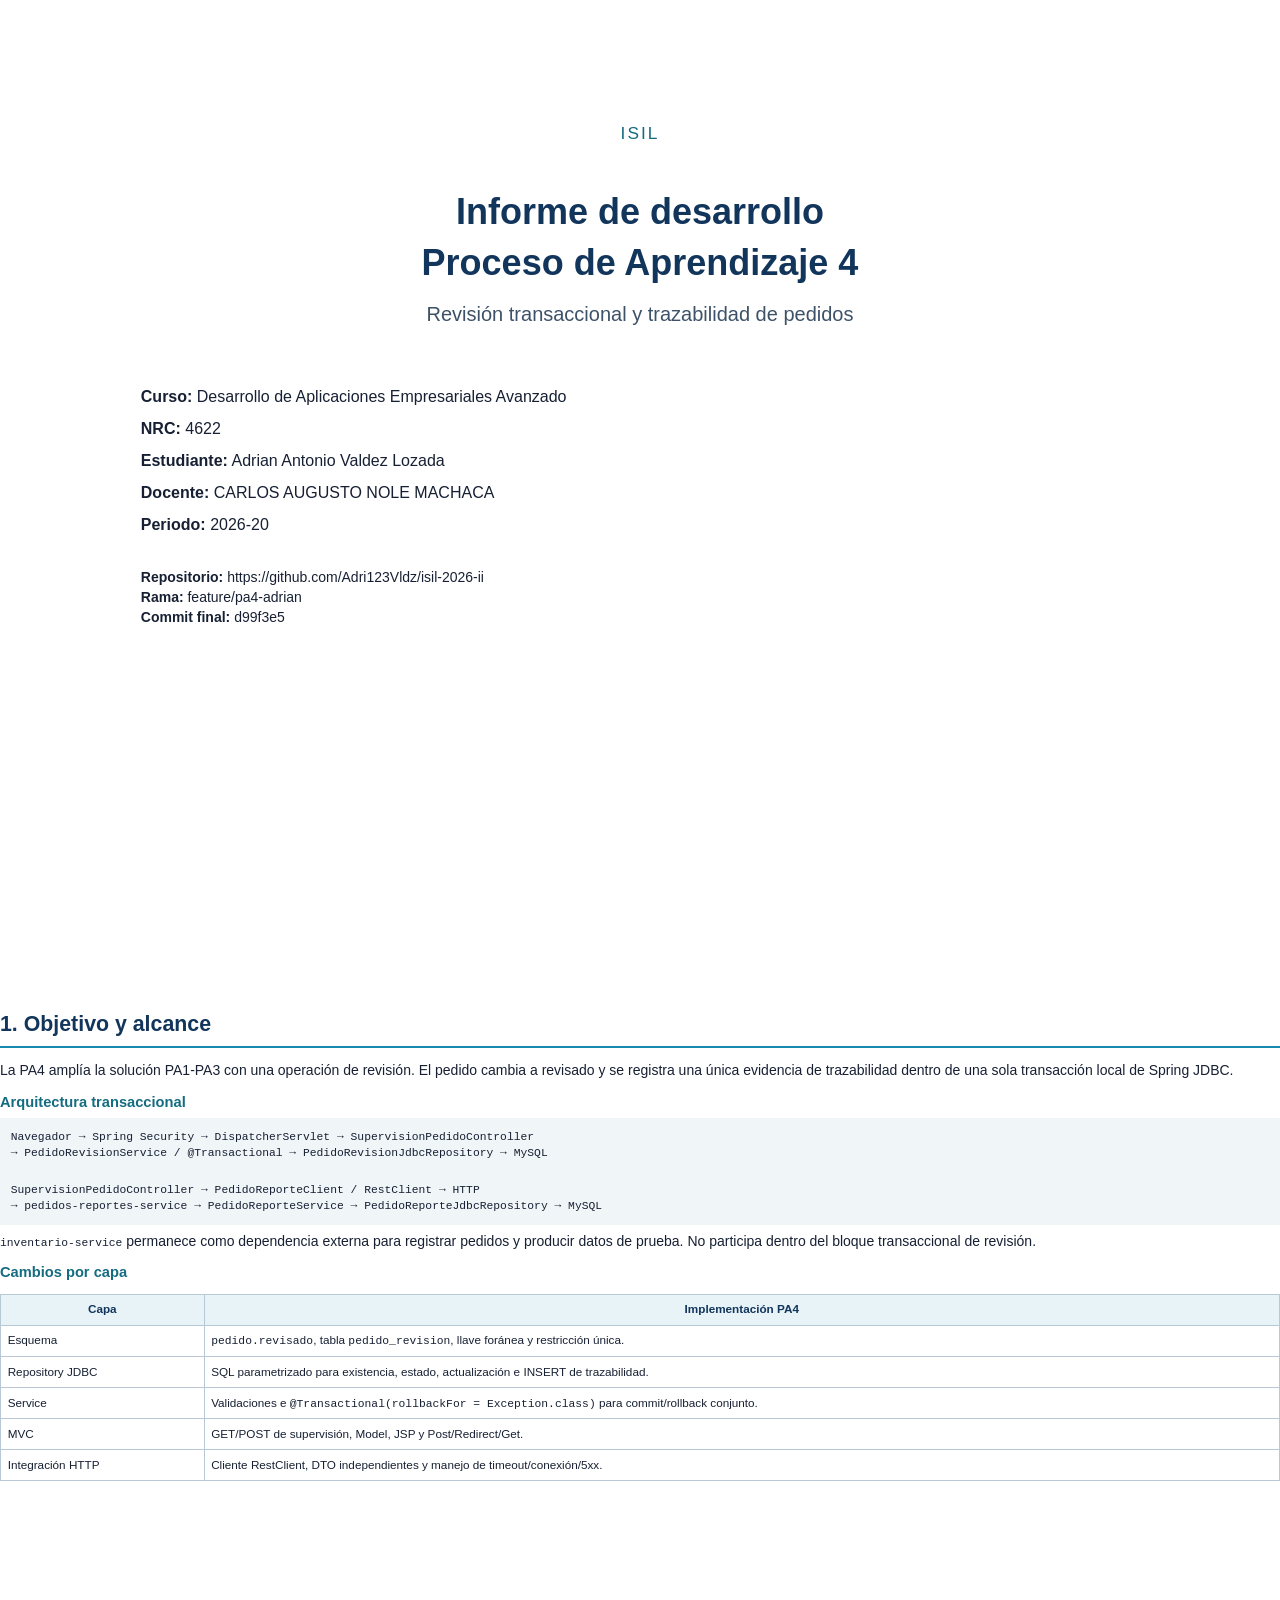
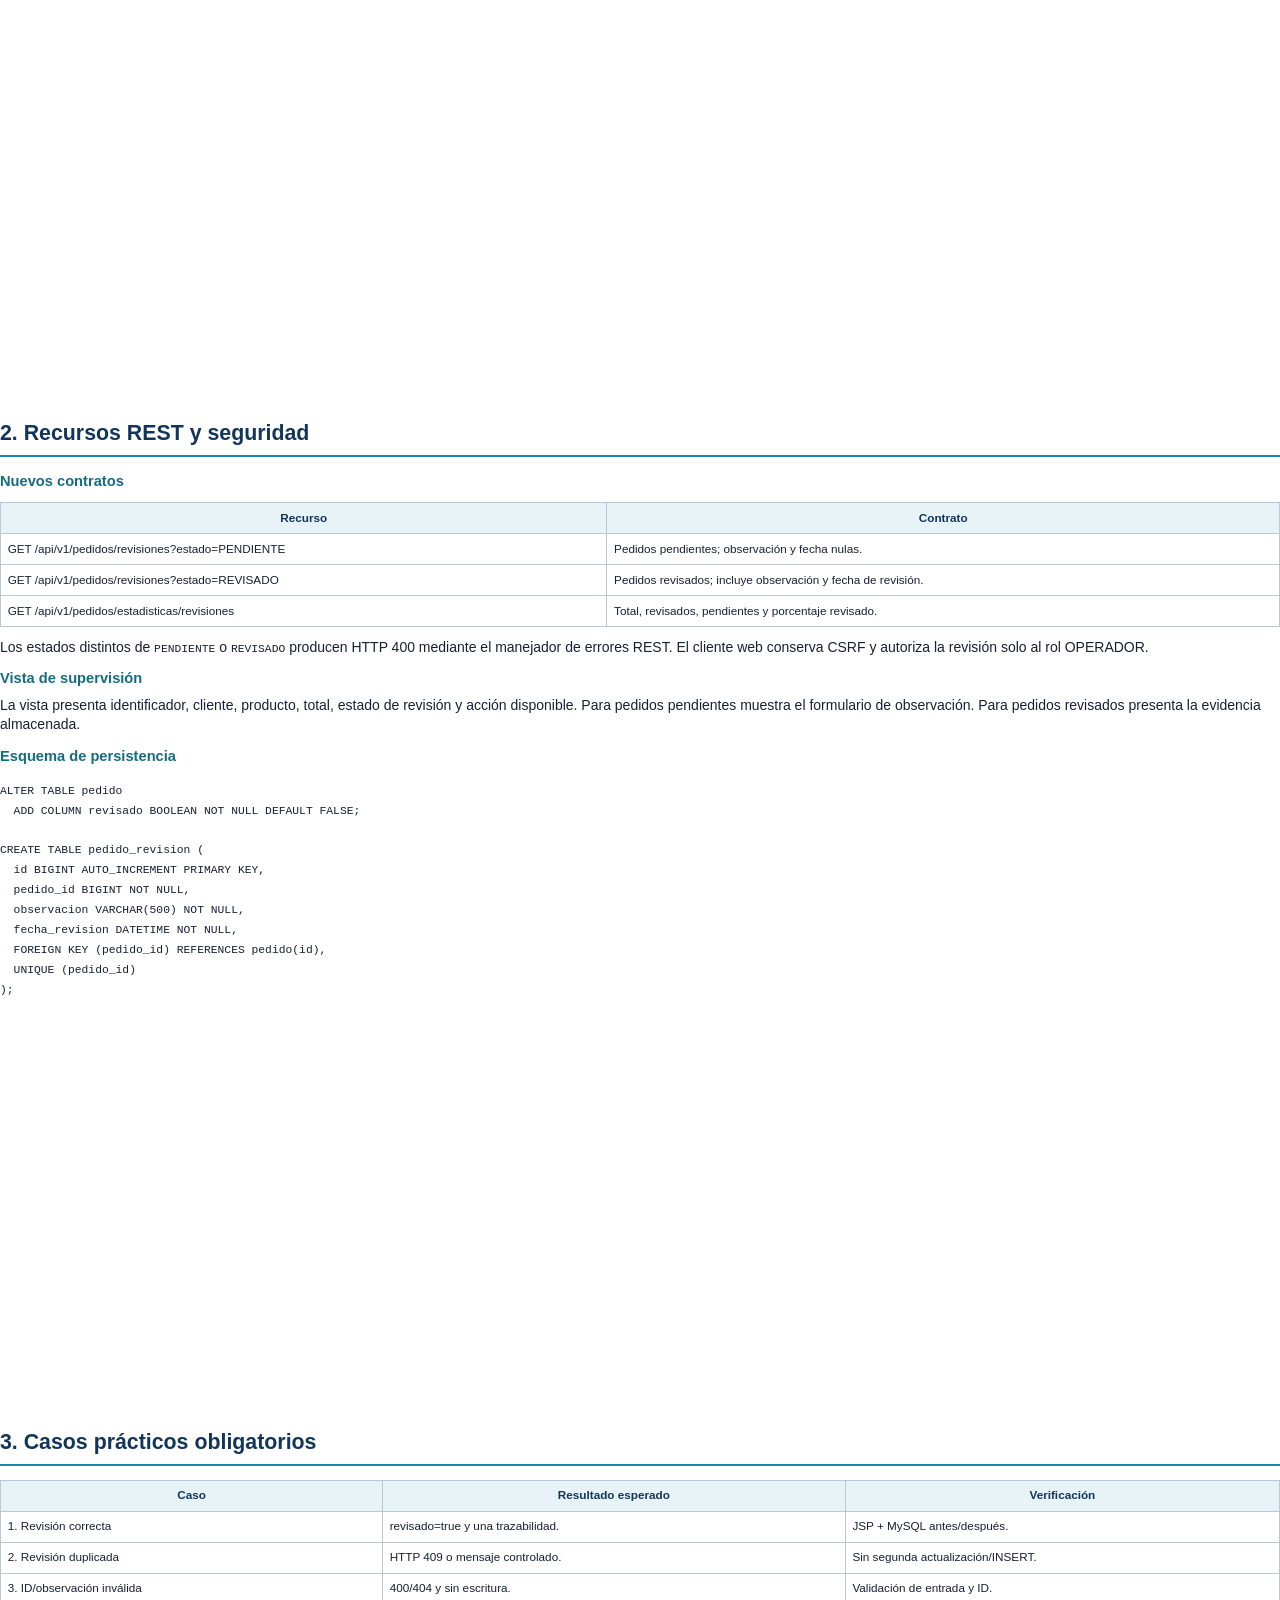
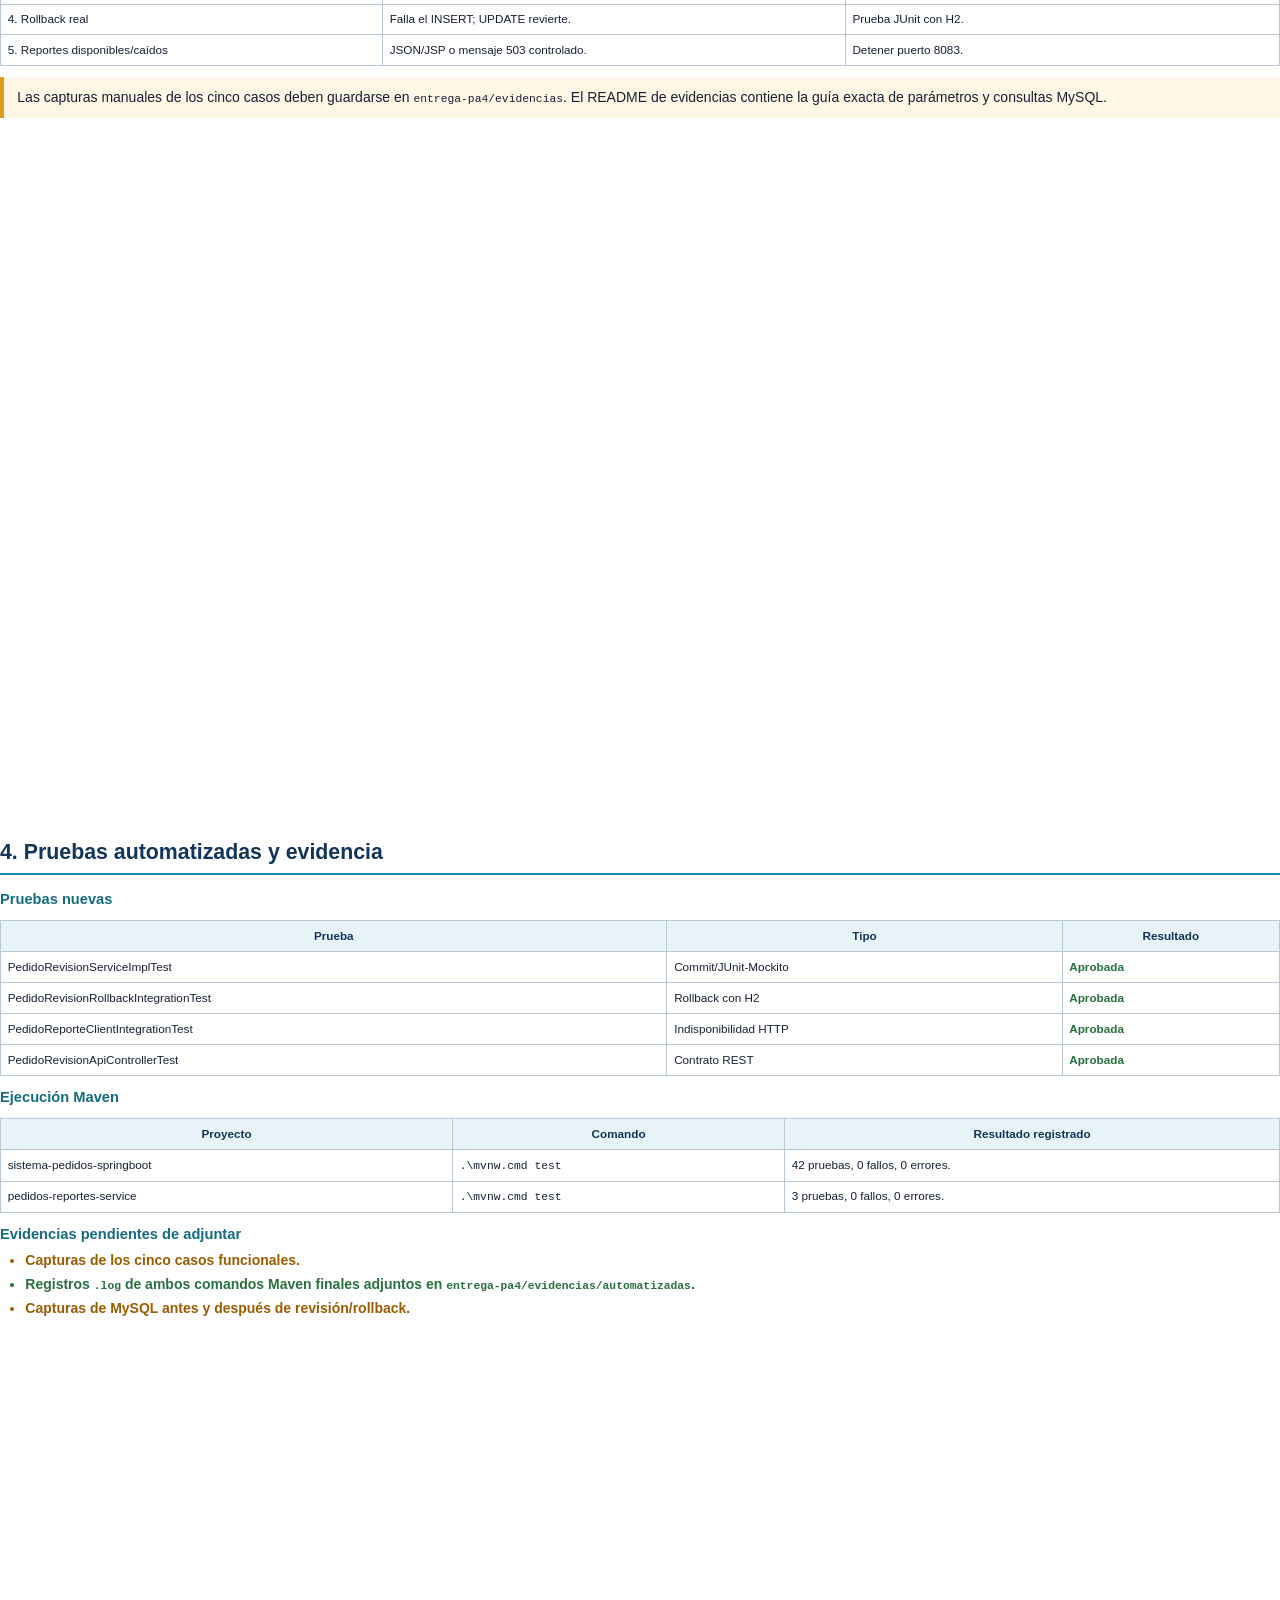
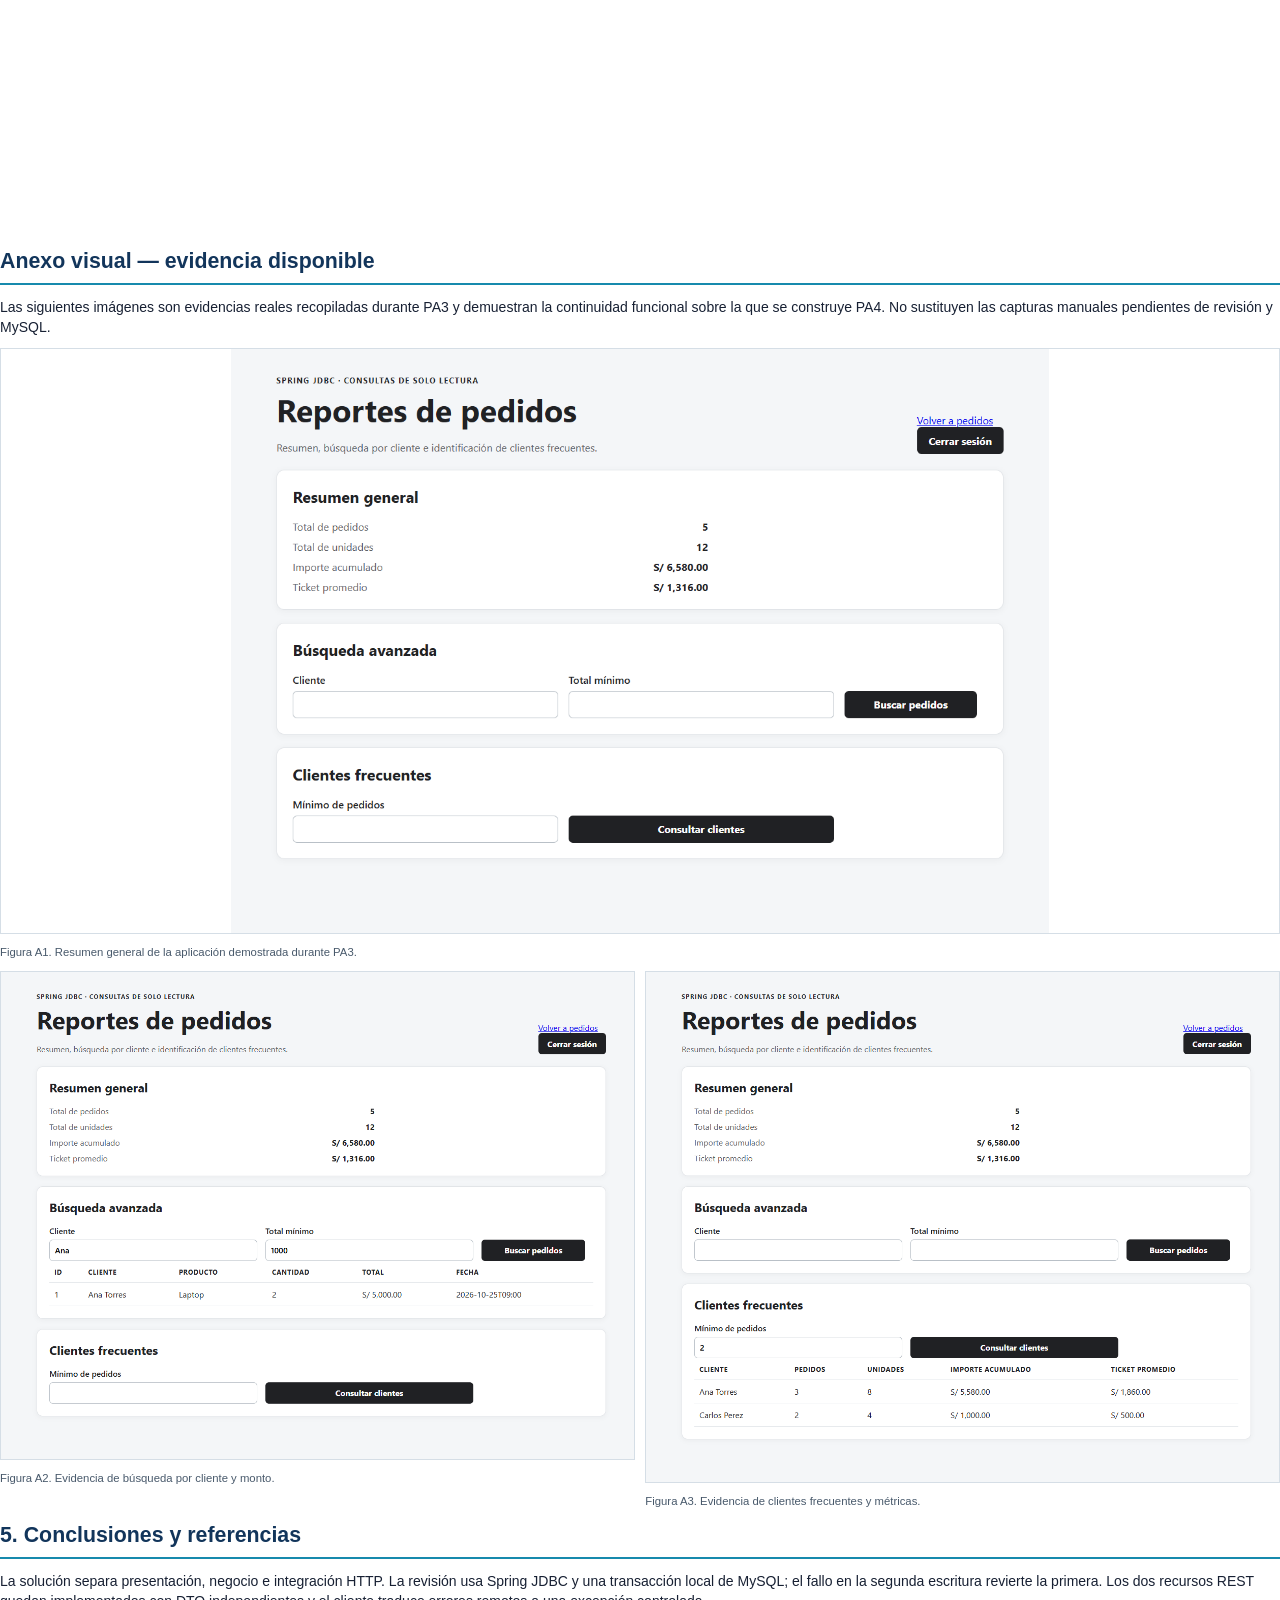
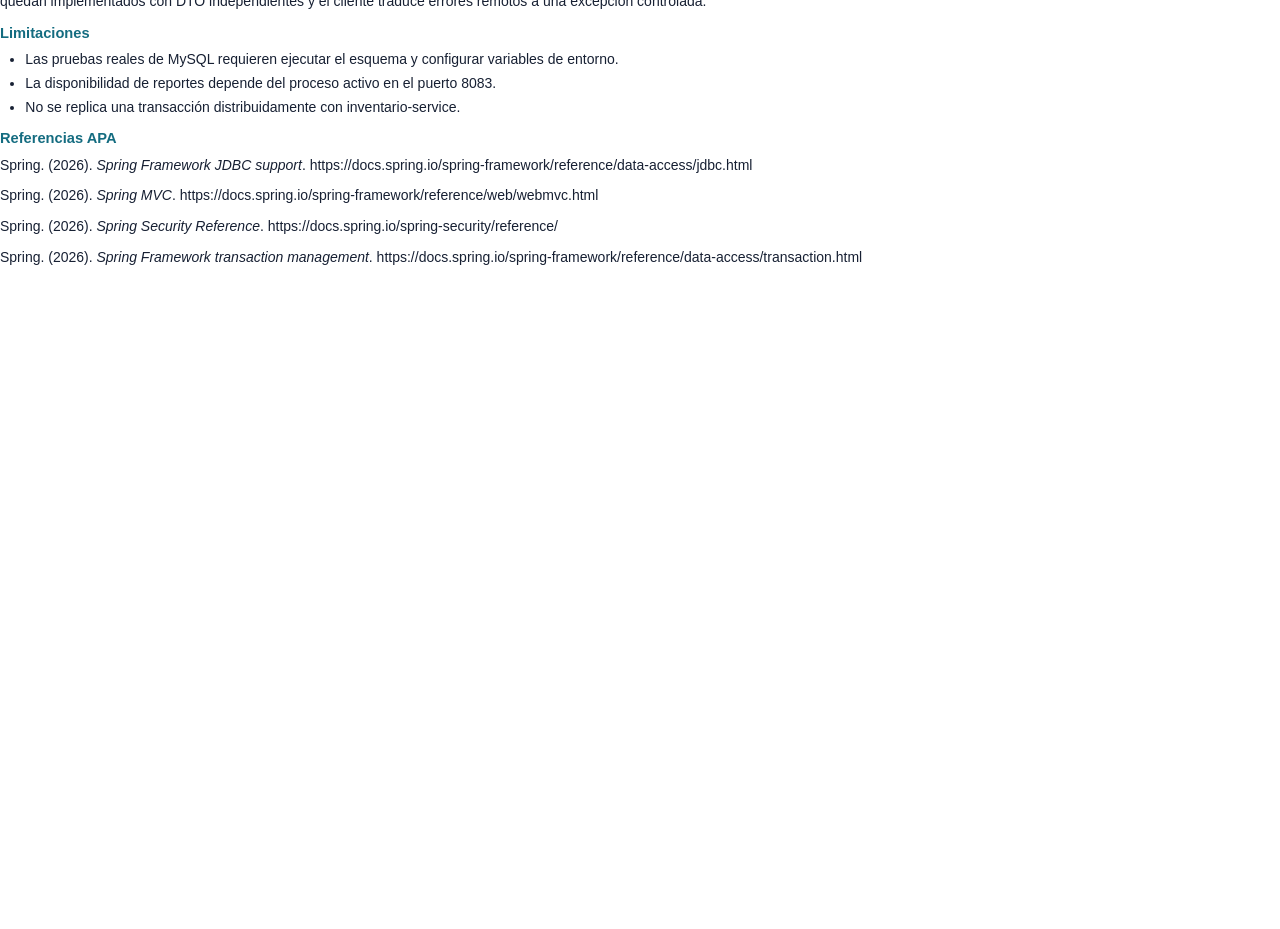
==== commit f1e82ee1: "docs(pa4): anexar evidencias visuales disponibles Co-authored-by: Copilot <223556219+Copilot@users.n" ====
--- a/ADVANCED-BUSINESS-APPLICATION-DEVELOPMENT/Sesión 5/sistema-pedidos-springboot/entrega-pa4/Informe_PA4_4622_Valdez_Adrian.html
+++ b/ADVANCED-BUSINESS-APPLICATION-DEVELOPMENT/Sesión 5/sistema-pedidos-springboot/entrega-pa4/Informe_PA4_4622_Valdez_Adrian.html
@@ -28,6 +28,11 @@
     .note { border-left: 4px solid #df9b21; background: #fff7e6; padding: 8pt 10pt; }
     .ok { color: #28713d; font-weight: bold; }
     .pending { color: #9c5c00; font-weight: bold; }
+    .evidence-grid { display: grid; grid-template-columns: 1fr 1fr; gap: 8pt; margin: 8pt 0; }
+    figure { margin: 0; }
+    figure img { width: 100%; max-height: 150mm; object-fit: contain; border: 1px solid #d5dee6; }
+    figcaption { font-size: 8.5pt; color: #48596b; margin-top: 3pt; }
+    .evidence-full { width: 100%; border: 1px solid #d5dee6; max-height: 155mm; object-fit: contain; }
     code { font-family: Consolas, monospace; font-size: 8.5pt; }
   </style>
 </head>
@@ -144,9 +149,28 @@
     <h3>Evidencias pendientes de adjuntar</h3>
     <ul>
       <li class="pending">Capturas de los cinco casos funcionales.</li>
-      <li class="pending">Registros `.log` de ambos comandos Maven finales.</li>
+      <li class="ok">Registros <code>.log</code> de ambos comandos Maven finales adjuntos en <code>entrega-pa4/evidencias/automatizadas</code>.</li>
       <li class="pending">Capturas de MySQL antes y después de revisión/rollback.</li>
     </ul>
+  </section>
+
+  <section class="page">
+    <h2>Anexo visual — evidencia disponible</h2>
+    <p>Las siguientes imágenes son evidencias reales recopiladas durante PA3 y demuestran la continuidad funcional sobre la que se construye PA4. No sustituyen las capturas manuales pendientes de revisión y MySQL.</p>
+    <figure>
+      <img class="evidence-full" src="../entrega-pa3/evidencias/demostracion-h2/resumen-general.png" alt="Resumen general PA3">
+      <figcaption>Figura A1. Resumen general de la aplicación demostrada durante PA3.</figcaption>
+    </figure>
+    <div class="evidence-grid">
+      <figure>
+        <img src="../entrega-pa3/evidencias/demostracion-h2/busqueda-cliente-monto.png" alt="Búsqueda PA3">
+        <figcaption>Figura A2. Evidencia de búsqueda por cliente y monto.</figcaption>
+      </figure>
+      <figure>
+        <img src="../entrega-pa3/evidencias/demostracion-h2/clientes-frecuentes.png" alt="Clientes frecuentes PA3">
+        <figcaption>Figura A3. Evidencia de clientes frecuentes y métricas.</figcaption>
+      </figure>
+    </div>
   </section>
 
   <section class="page">
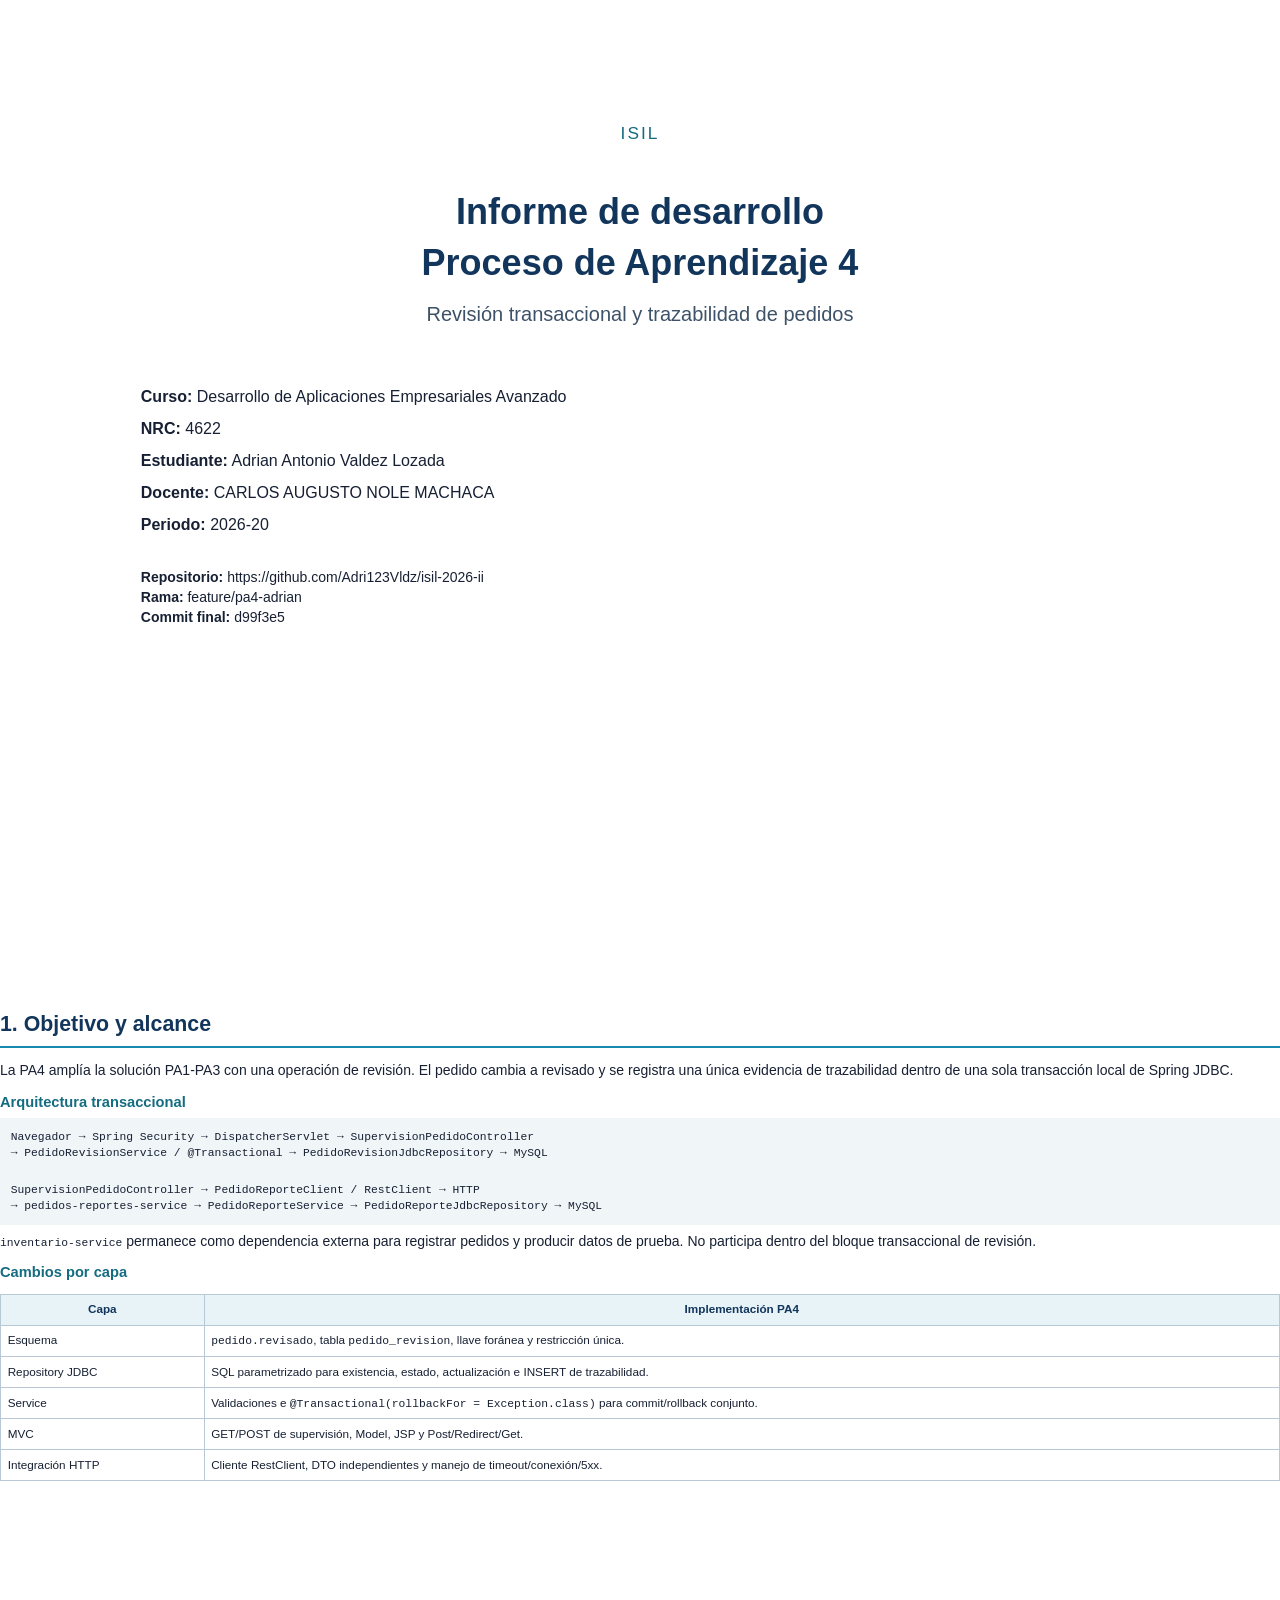
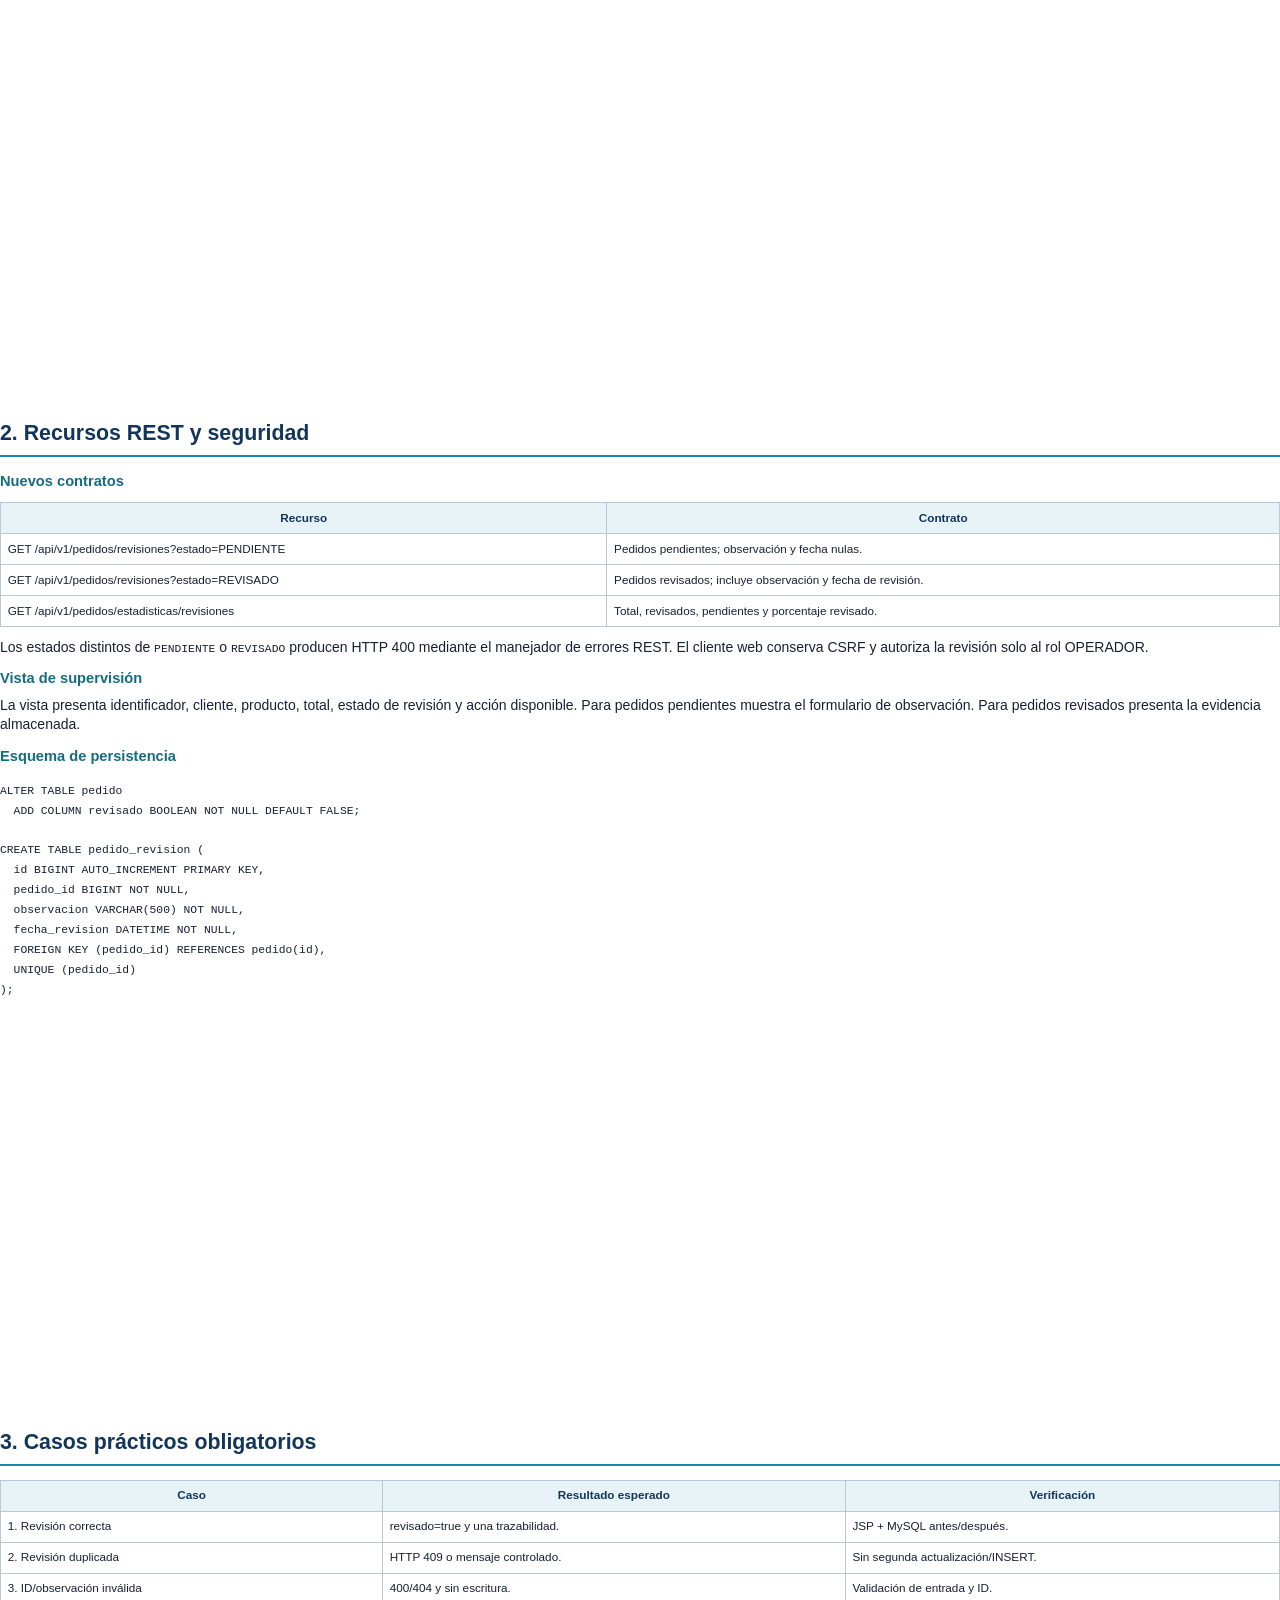
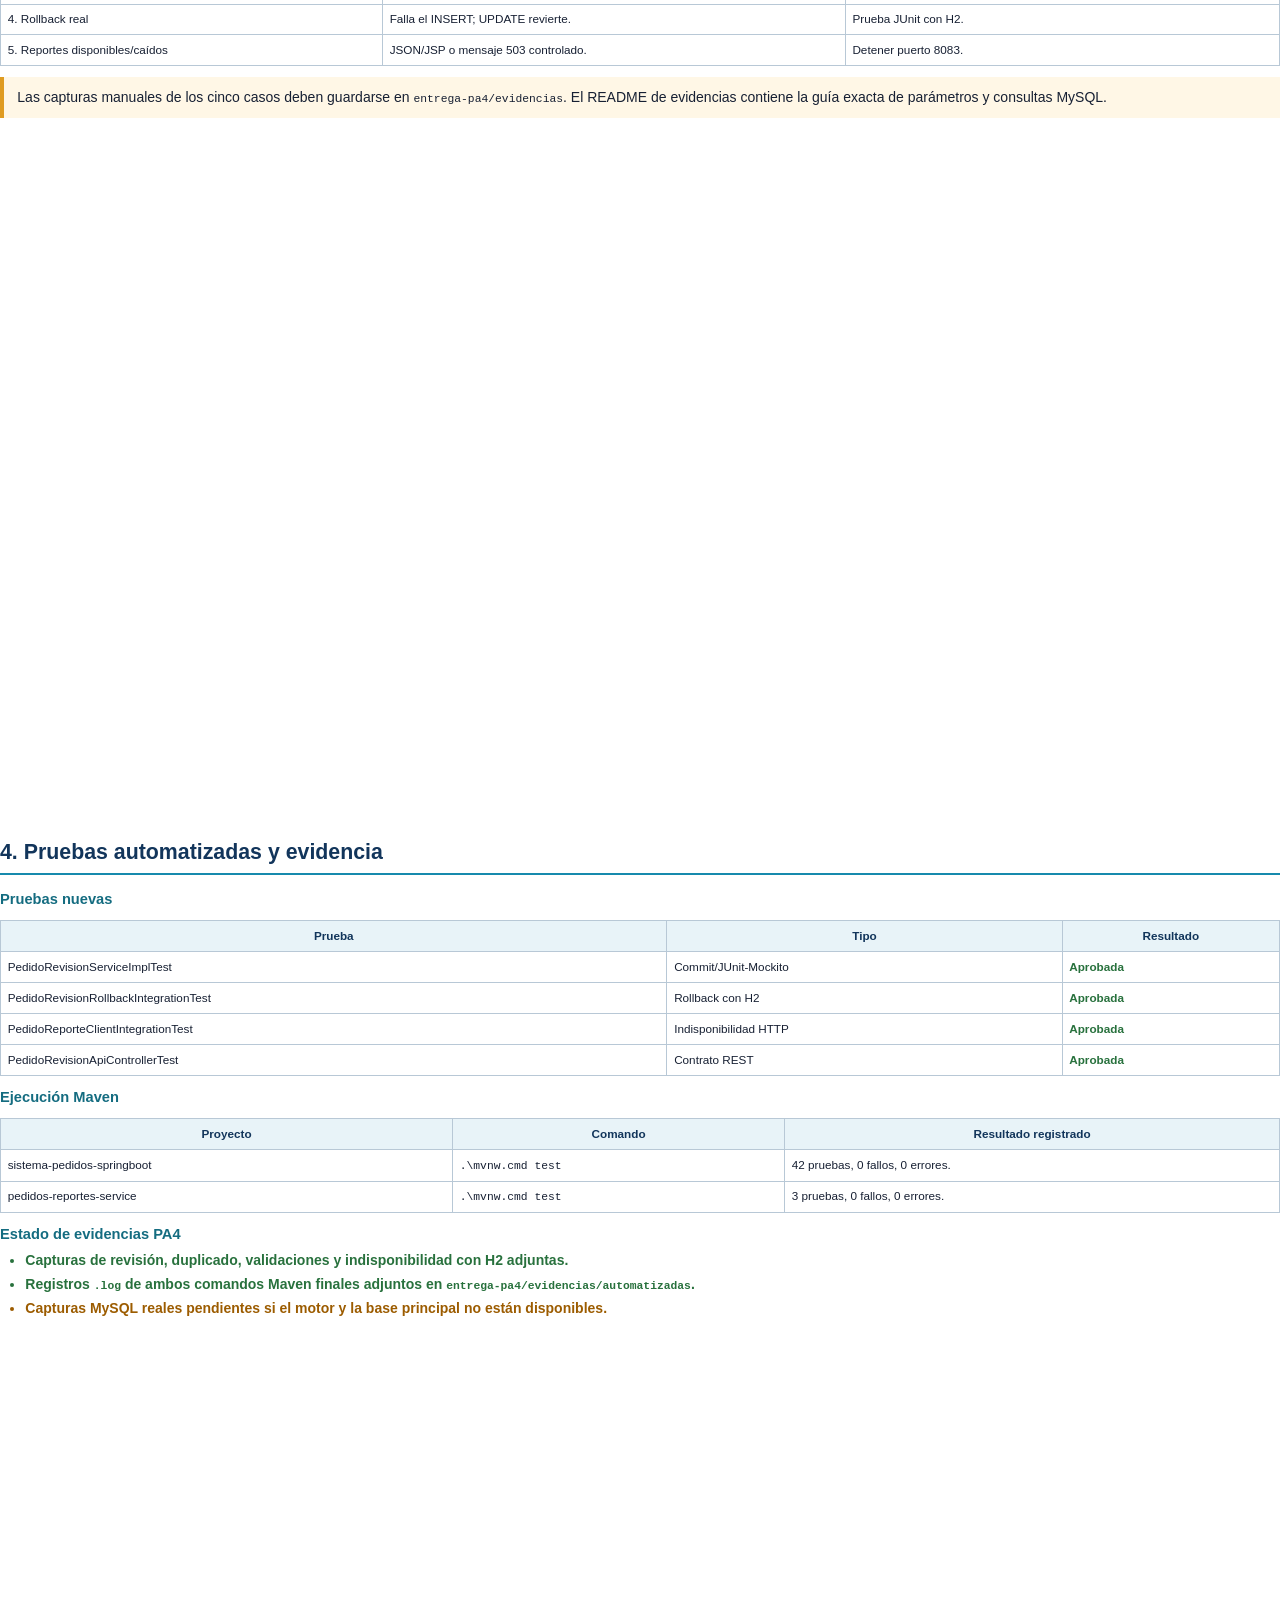
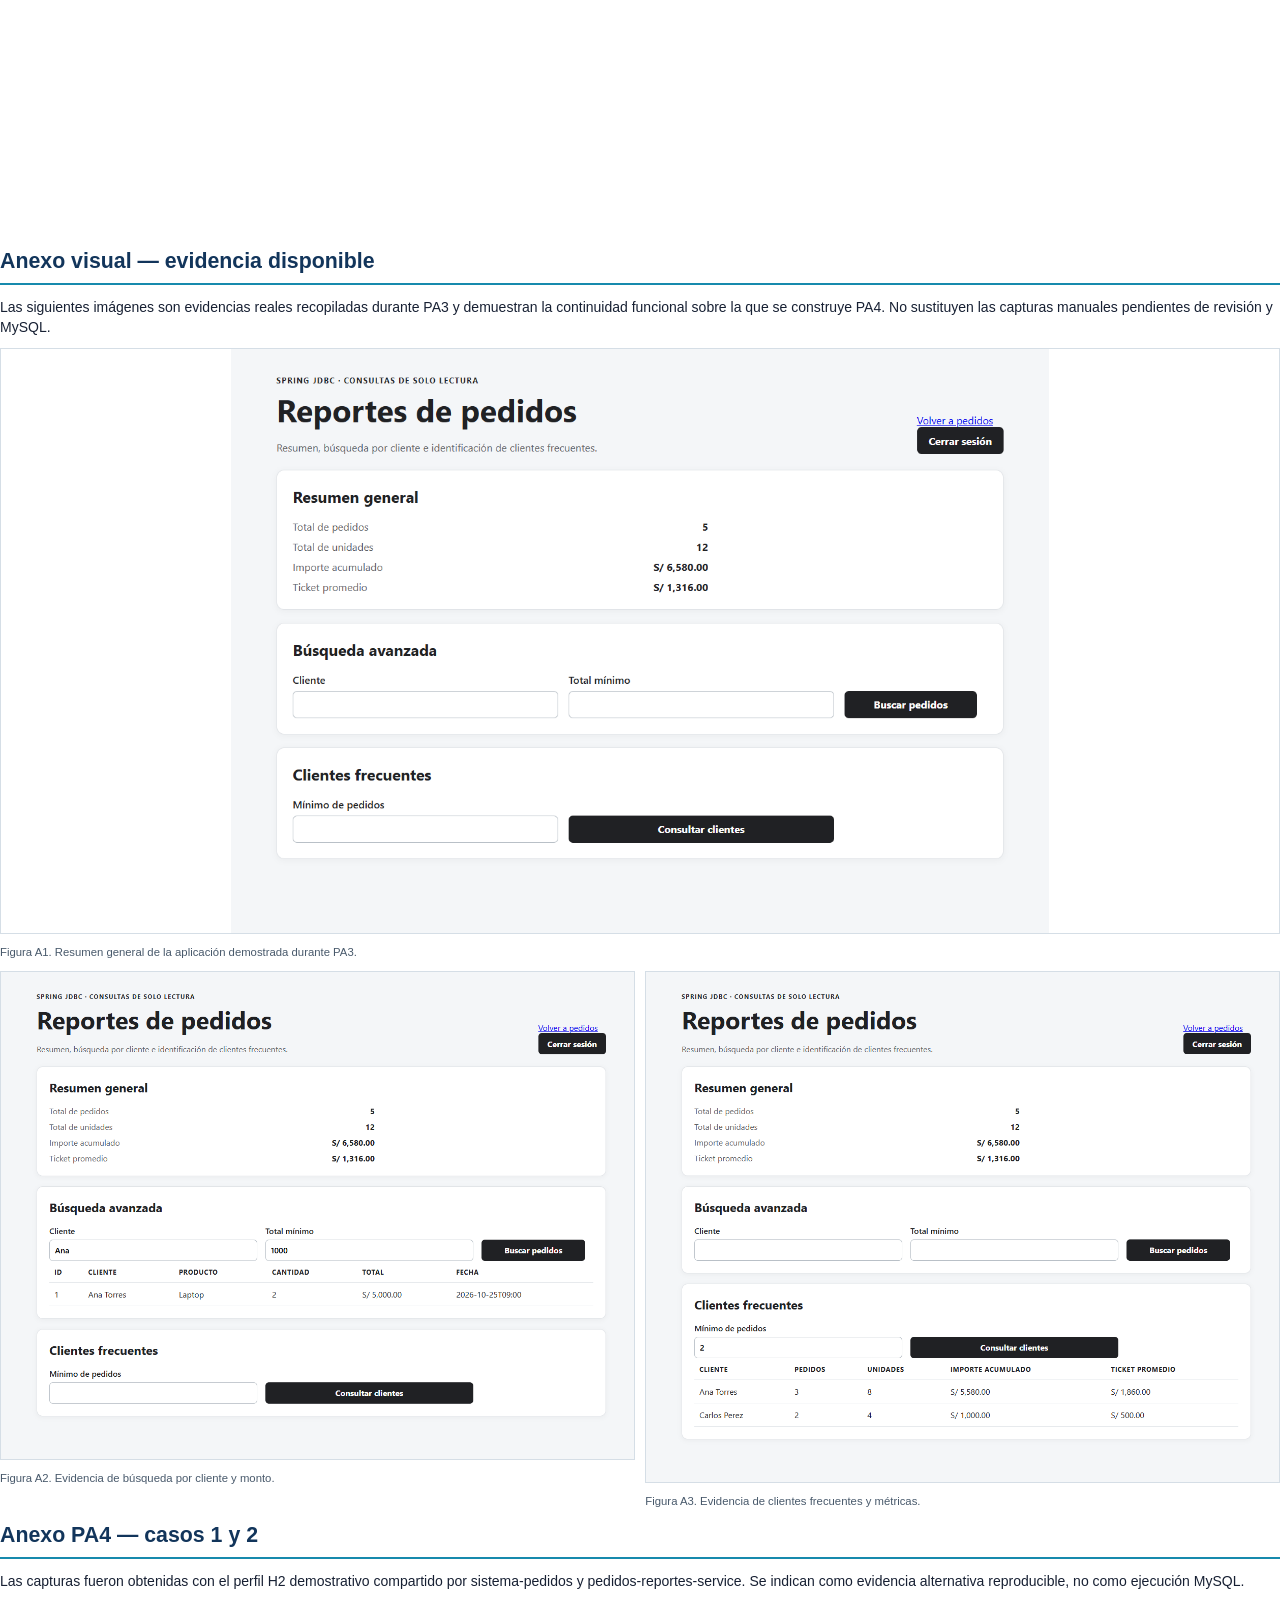
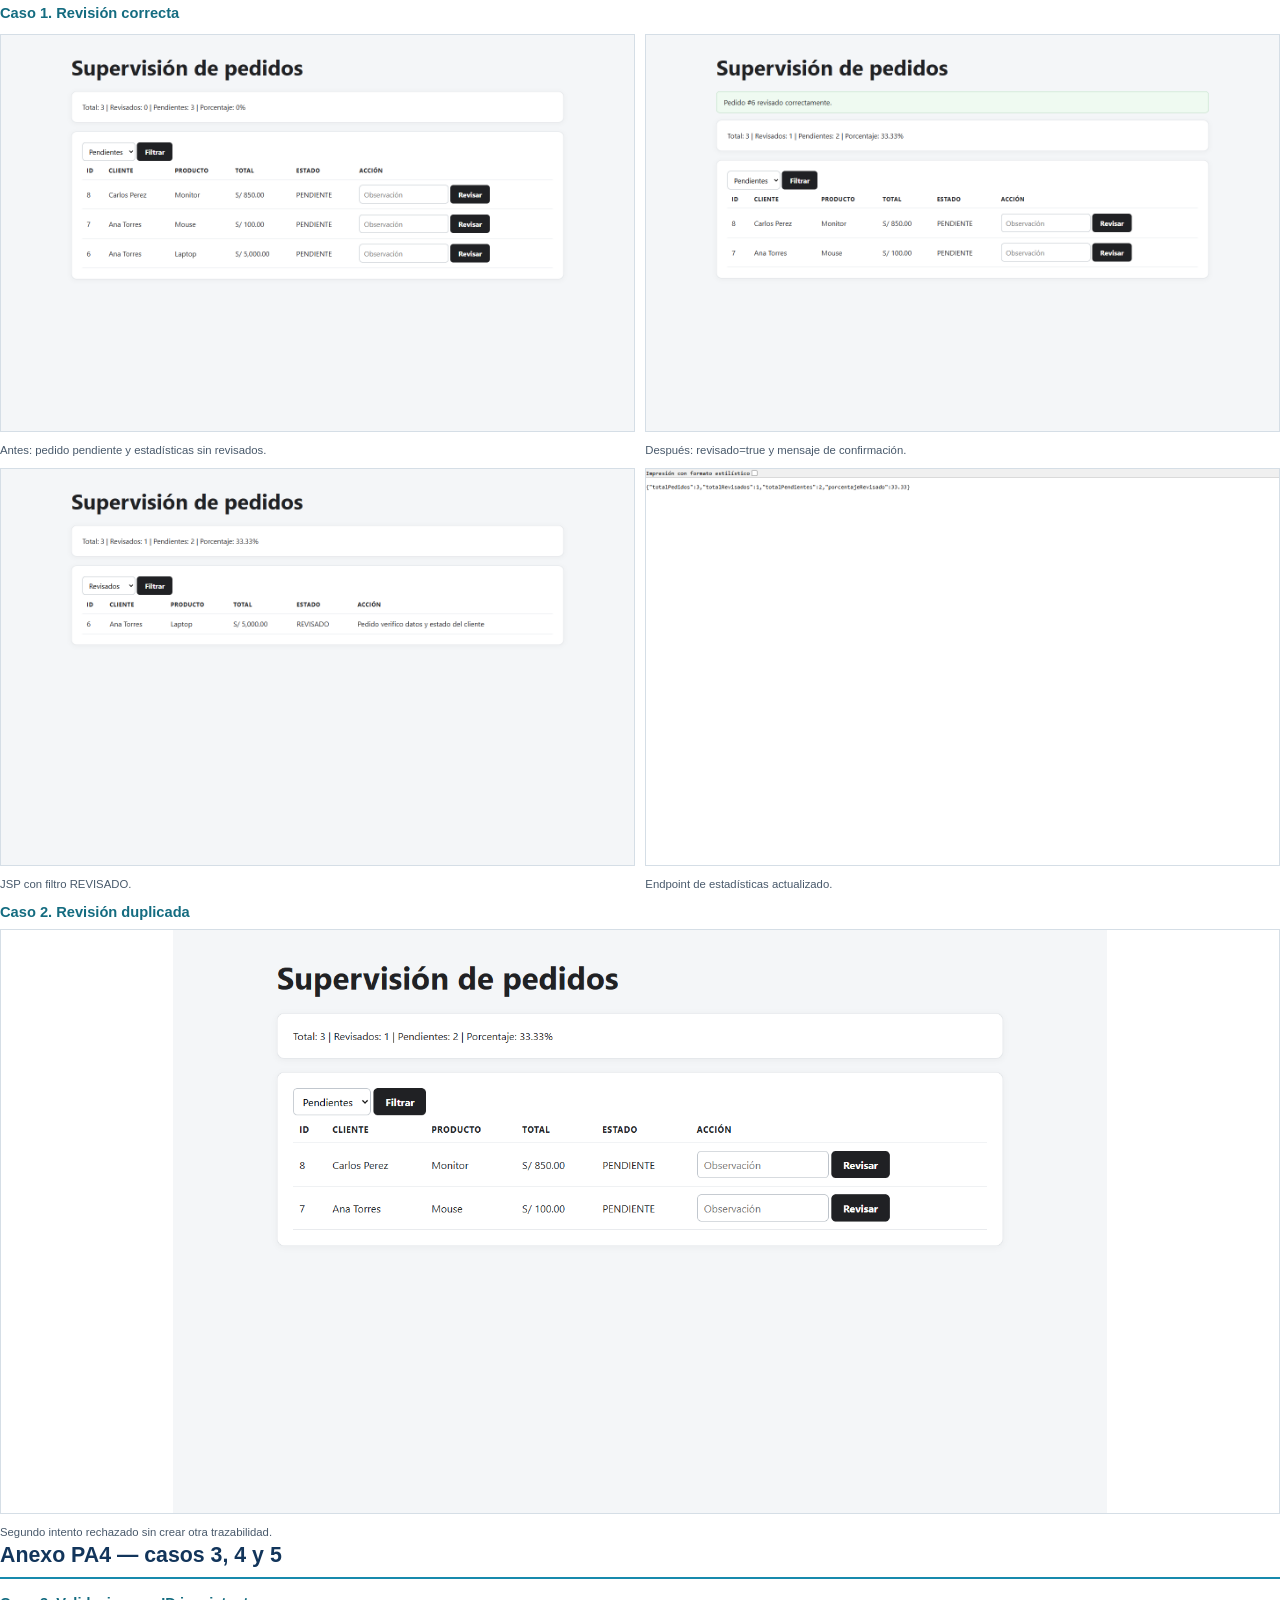
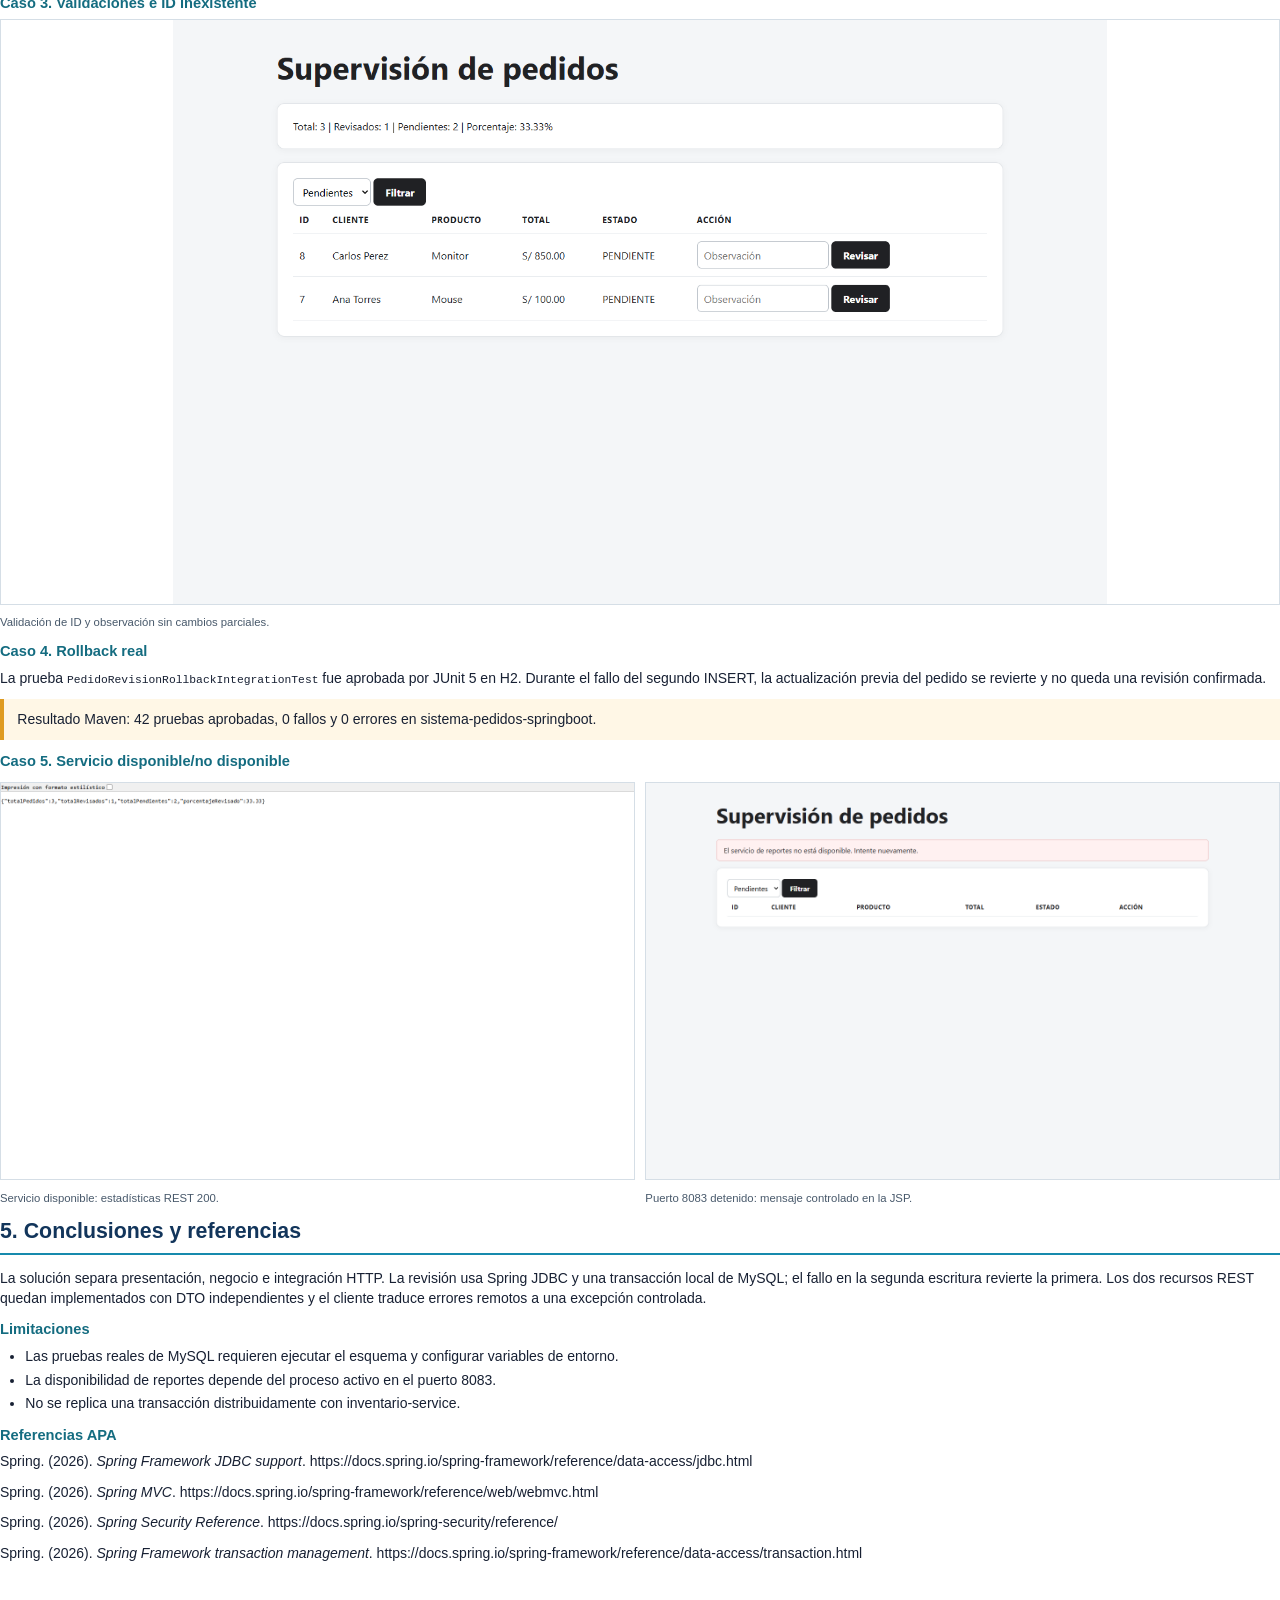
==== commit 0cd350e3: "feat(pa4): completar perfil demo y evidencias finales Co-authored-by: Copilot <223556219+Copilot@use" ====
--- a/ADVANCED-BUSINESS-APPLICATION-DEVELOPMENT/Sesión 5/sistema-pedidos-springboot/entrega-pa4/Informe_PA4_4622_Valdez_Adrian.html
+++ b/ADVANCED-BUSINESS-APPLICATION-DEVELOPMENT/Sesión 5/sistema-pedidos-springboot/entrega-pa4/Informe_PA4_4622_Valdez_Adrian.html
@@ -146,11 +146,11 @@
         <tr><td>pedidos-reportes-service</td><td><code>.\mvnw.cmd test</code></td><td>3 pruebas, 0 fallos, 0 errores.</td></tr>
       </tbody>
     </table>
-    <h3>Evidencias pendientes de adjuntar</h3>
+    <h3>Estado de evidencias PA4</h3>
     <ul>
-      <li class="pending">Capturas de los cinco casos funcionales.</li>
+      <li class="ok">Capturas de revisión, duplicado, validaciones y indisponibilidad con H2 adjuntas.</li>
       <li class="ok">Registros <code>.log</code> de ambos comandos Maven finales adjuntos en <code>entrega-pa4/evidencias/automatizadas</code>.</li>
-      <li class="pending">Capturas de MySQL antes y después de revisión/rollback.</li>
+      <li class="pending">Capturas MySQL reales pendientes si el motor y la base principal no están disponibles.</li>
     </ul>
   </section>
 
@@ -170,6 +170,36 @@
         <img src="../entrega-pa3/evidencias/demostracion-h2/clientes-frecuentes.png" alt="Clientes frecuentes PA3">
         <figcaption>Figura A3. Evidencia de clientes frecuentes y métricas.</figcaption>
       </figure>
+    </div>
+  </section>
+
+  <section class="page">
+    <h2>Anexo PA4 — casos 1 y 2</h2>
+    <p>Las capturas fueron obtenidas con el perfil H2 demostrativo compartido por sistema-pedidos y pedidos-reportes-service. Se indican como evidencia alternativa reproducible, no como ejecución MySQL.</p>
+    <h3>Caso 1. Revisión correcta</h3>
+    <div class="evidence-grid">
+      <figure><img src="evidencias/casos/caso1_revision_antes.png" alt="Antes de revisar"><figcaption>Antes: pedido pendiente y estadísticas sin revisados.</figcaption></figure>
+      <figure><img src="evidencias/casos/caso1_revision_despues.png" alt="Después de revisar"><figcaption>Después: revisado=true y mensaje de confirmación.</figcaption></figure>
+    </div>
+    <div class="evidence-grid">
+      <figure><img src="evidencias/casos/caso1_pedido_revisado_jsp.png" alt="JSP revisado"><figcaption>JSP con filtro REVISADO.</figcaption></figure>
+      <figure><img src="evidencias/casos/caso1_estadisticas_rest.png" alt="Estadísticas REST"><figcaption>Endpoint de estadísticas actualizado.</figcaption></figure>
+    </div>
+    <h3>Caso 2. Revisión duplicada</h3>
+    <figure><img class="evidence-full" src="evidencias/casos/caso2_revision_duplicada.png" alt="Duplicado"><figcaption>Segundo intento rechazado sin crear otra trazabilidad.</figcaption></figure>
+  </section>
+
+  <section class="page">
+    <h2>Anexo PA4 — casos 3, 4 y 5</h2>
+    <h3>Caso 3. Validaciones e ID inexistente</h3>
+    <figure><img class="evidence-full" src="evidencias/casos/caso3_validaciones.png" alt="Validaciones"><figcaption>Validación de ID y observación sin cambios parciales.</figcaption></figure>
+    <h3>Caso 4. Rollback real</h3>
+    <p>La prueba <code>PedidoRevisionRollbackIntegrationTest</code> fue aprobada por JUnit 5 en H2. Durante el fallo del segundo INSERT, la actualización previa del pedido se revierte y no queda una revisión confirmada.</p>
+    <div class="note">Resultado Maven: 42 pruebas aprobadas, 0 fallos y 0 errores en sistema-pedidos-springboot.</div>
+    <h3>Caso 5. Servicio disponible/no disponible</h3>
+    <div class="evidence-grid">
+      <figure><img src="evidencias/casos/caso1_estadisticas_rest.png" alt="Reportes disponibles"><figcaption>Servicio disponible: estadísticas REST 200.</figcaption></figure>
+      <figure><img src="evidencias/casos/caso5_servicio_no_disponible.png" alt="Reportes no disponibles"><figcaption>Puerto 8083 detenido: mensaje controlado en la JSP.</figcaption></figure>
     </div>
   </section>
 
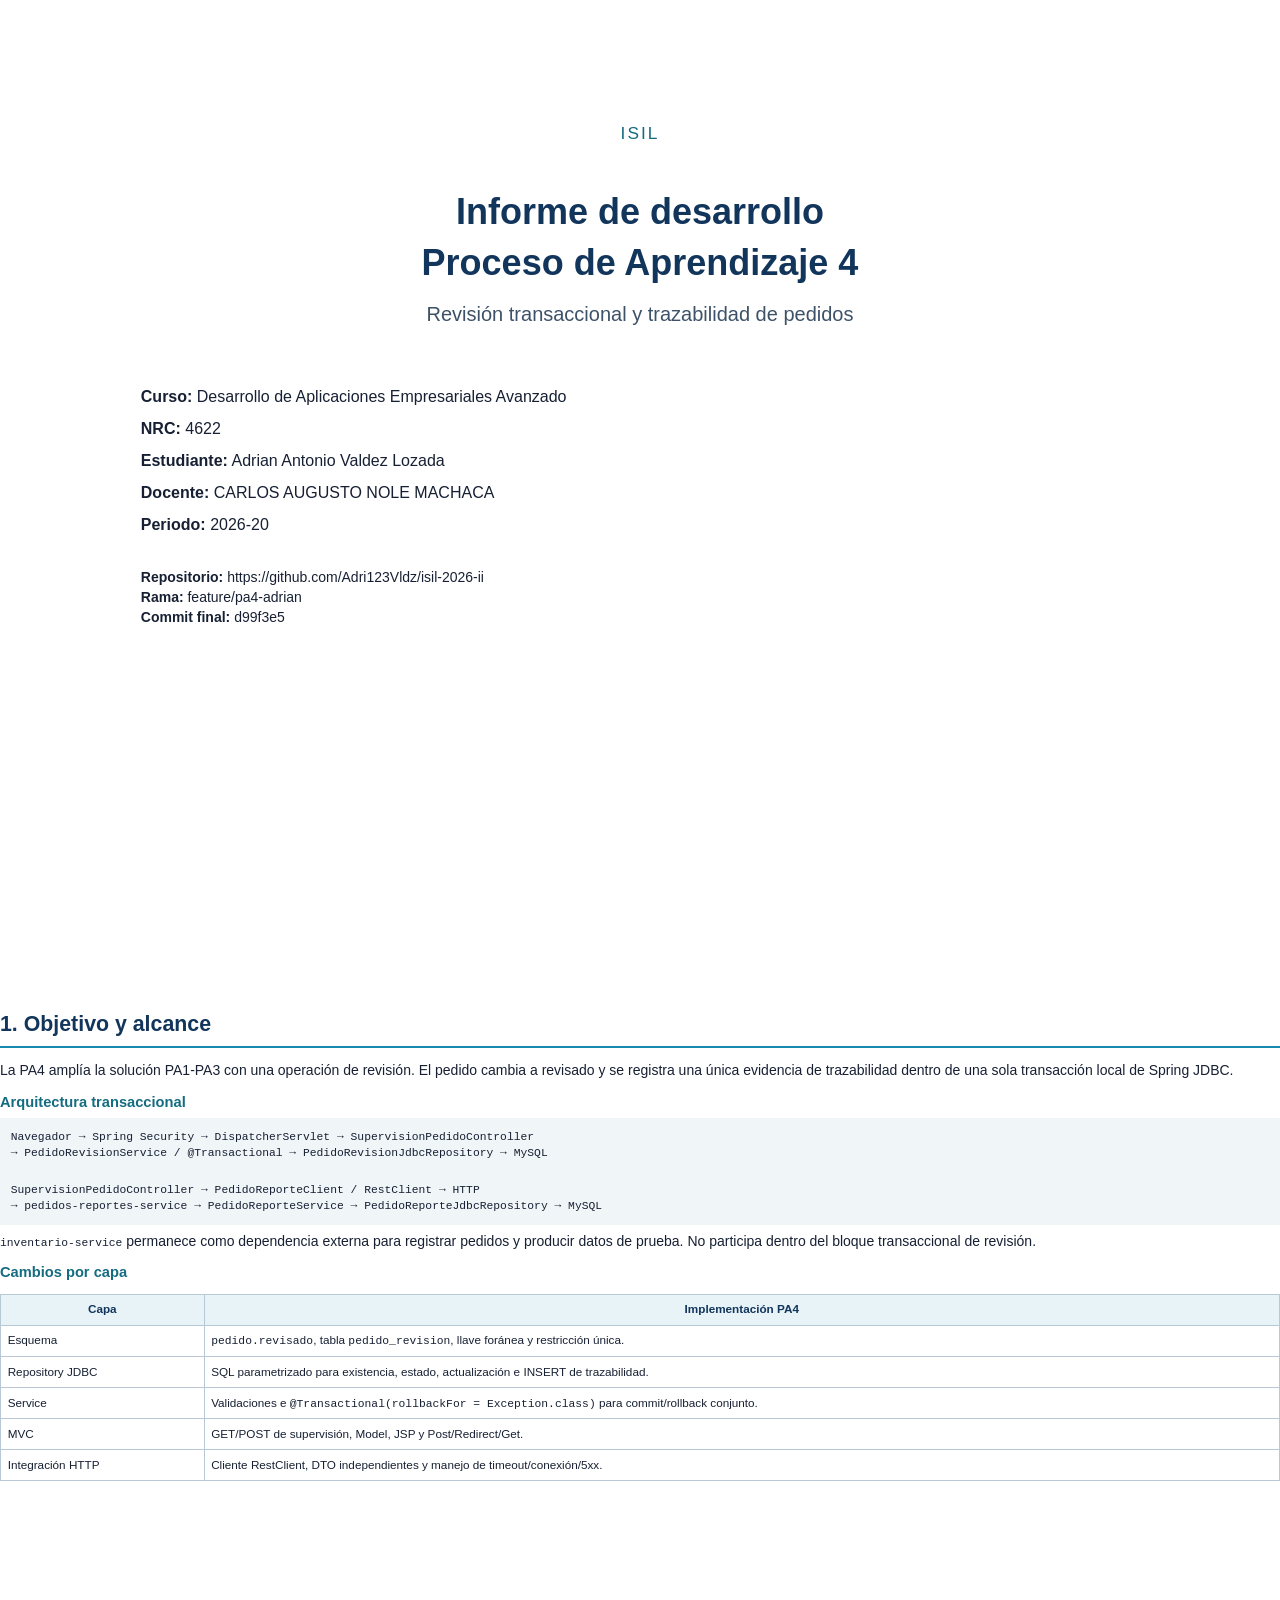
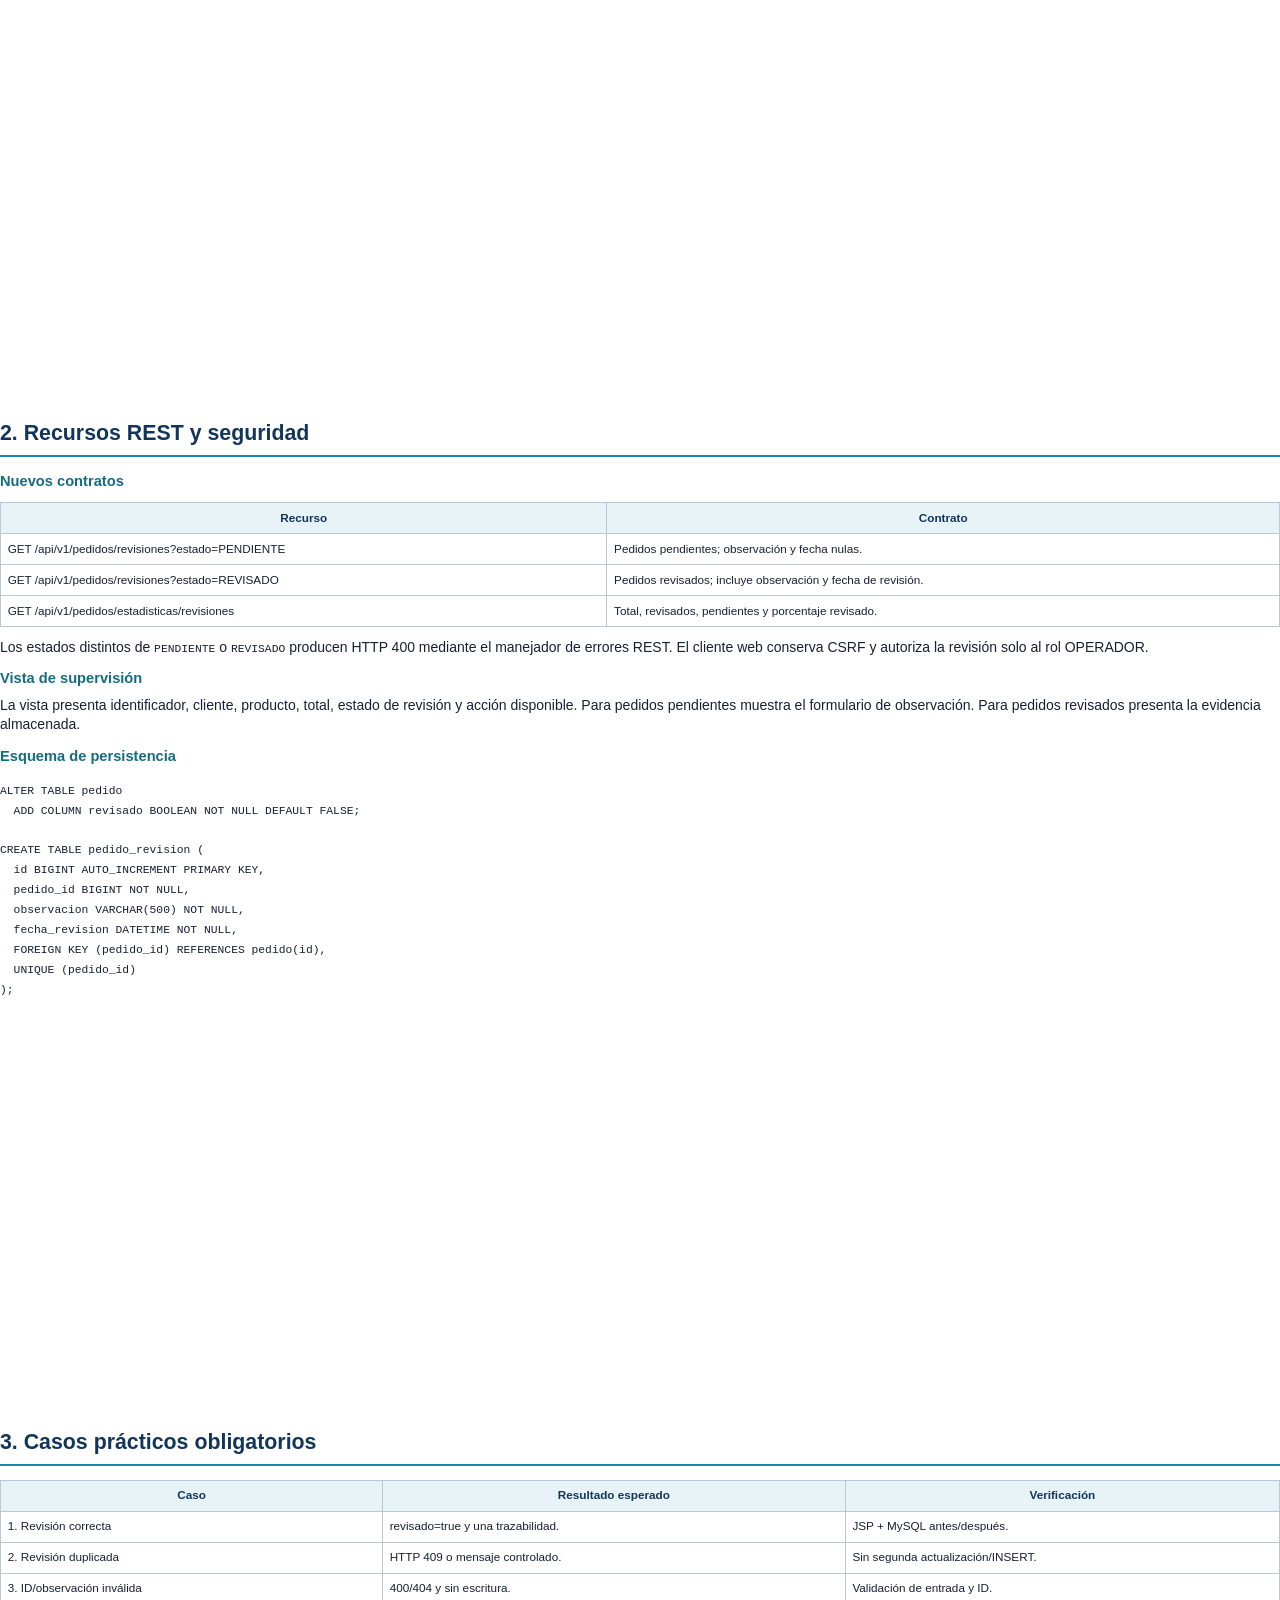
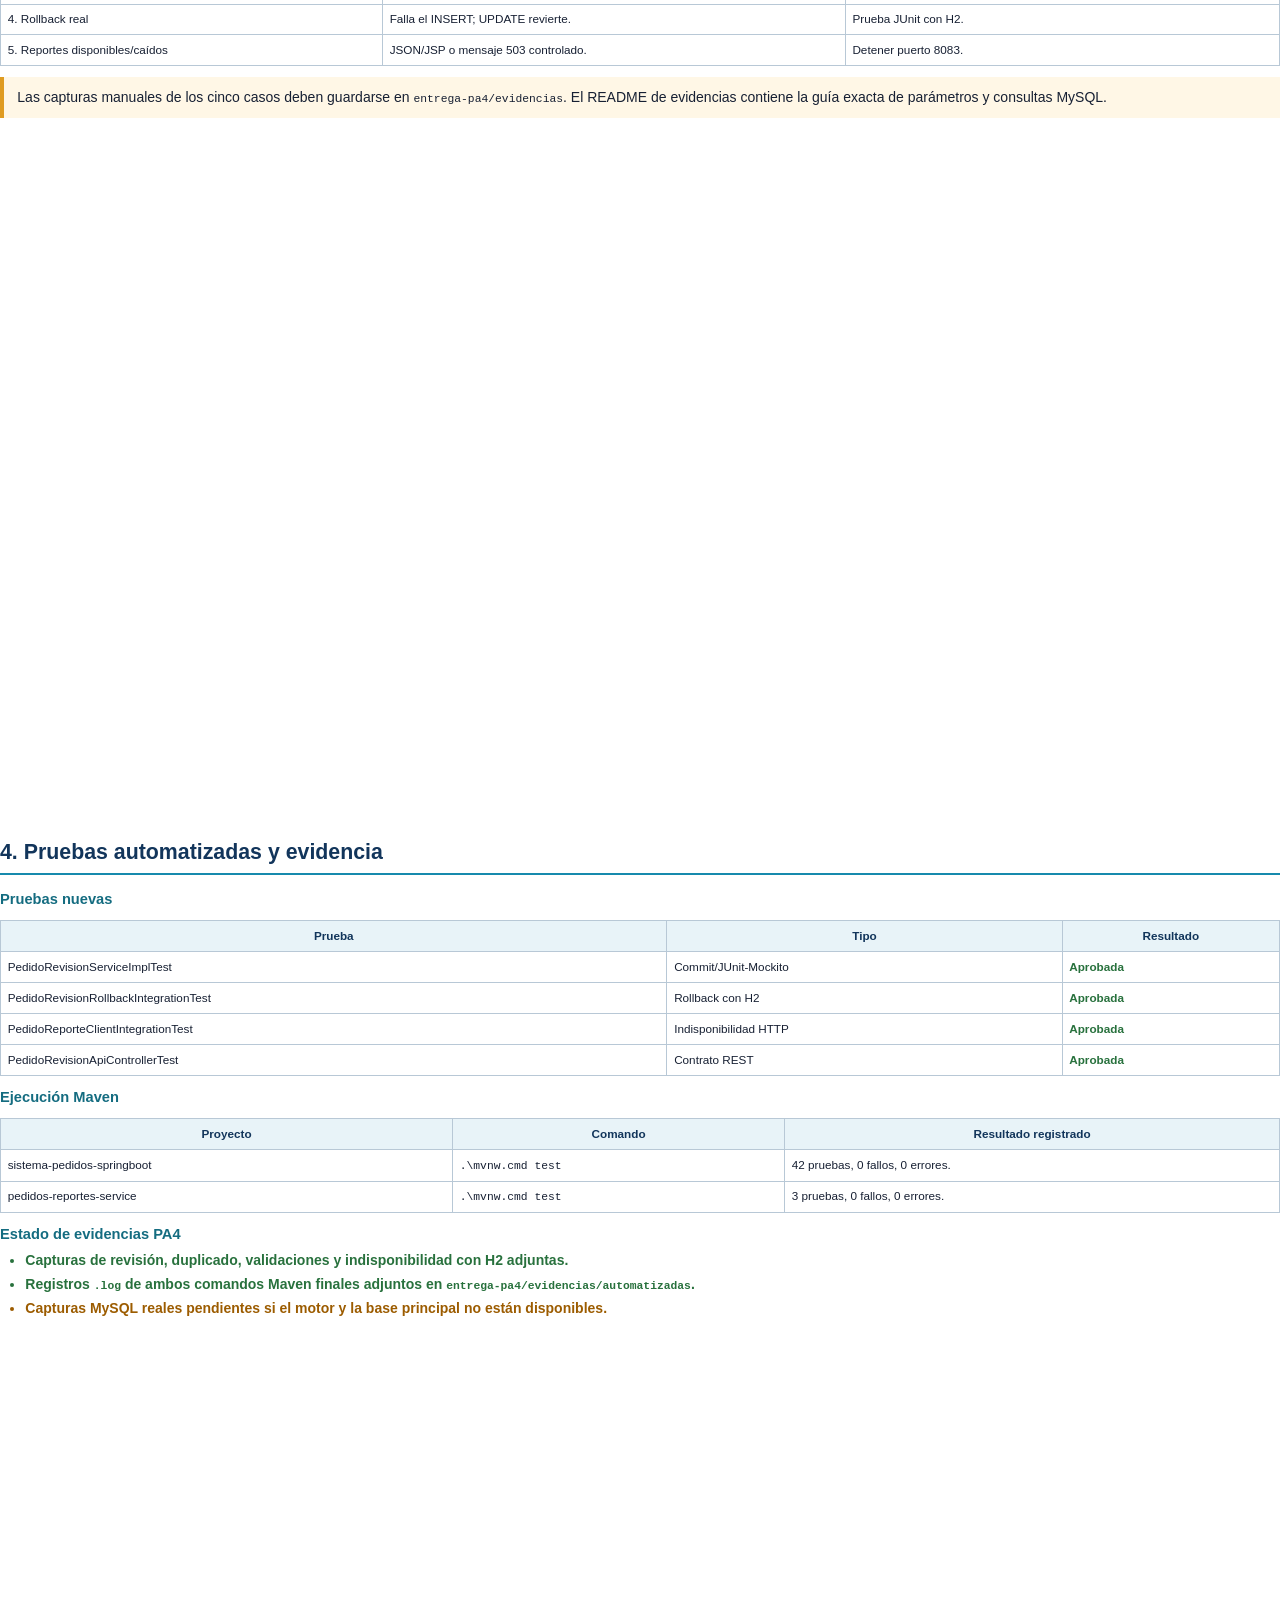
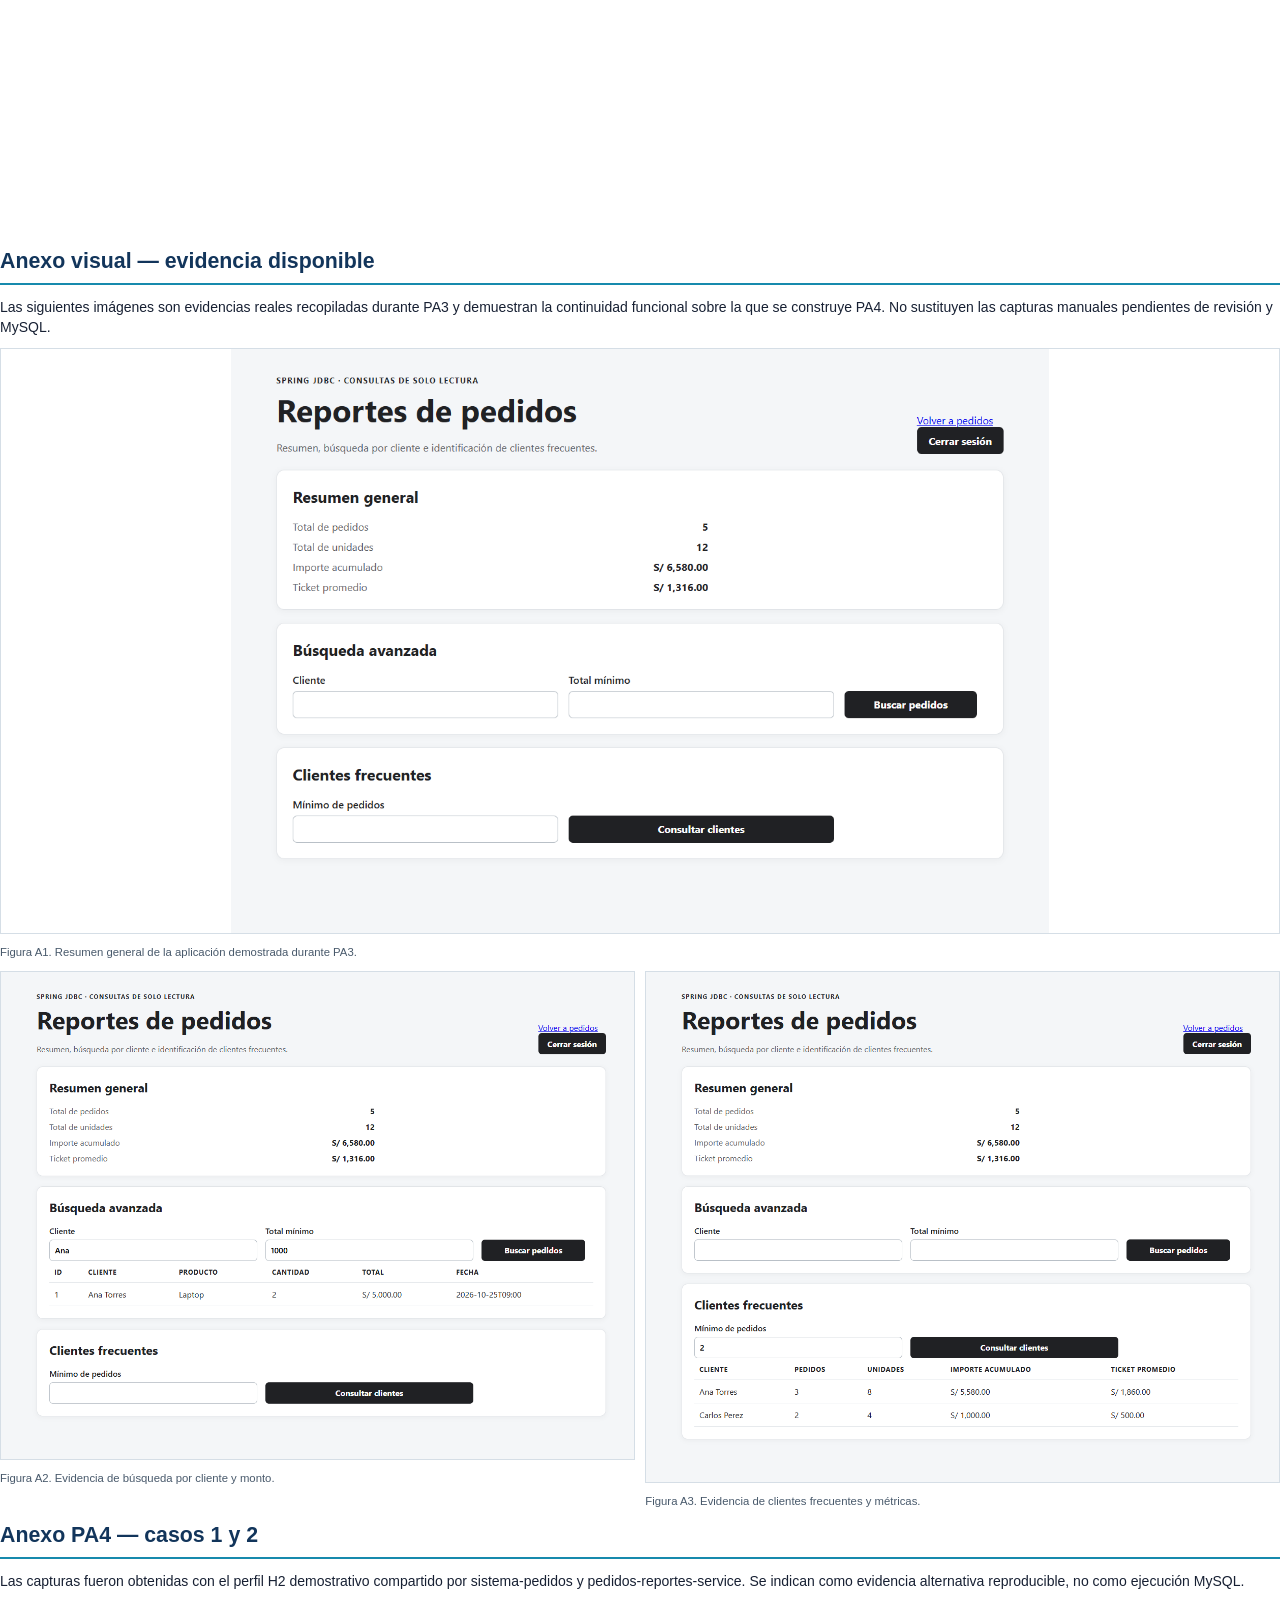
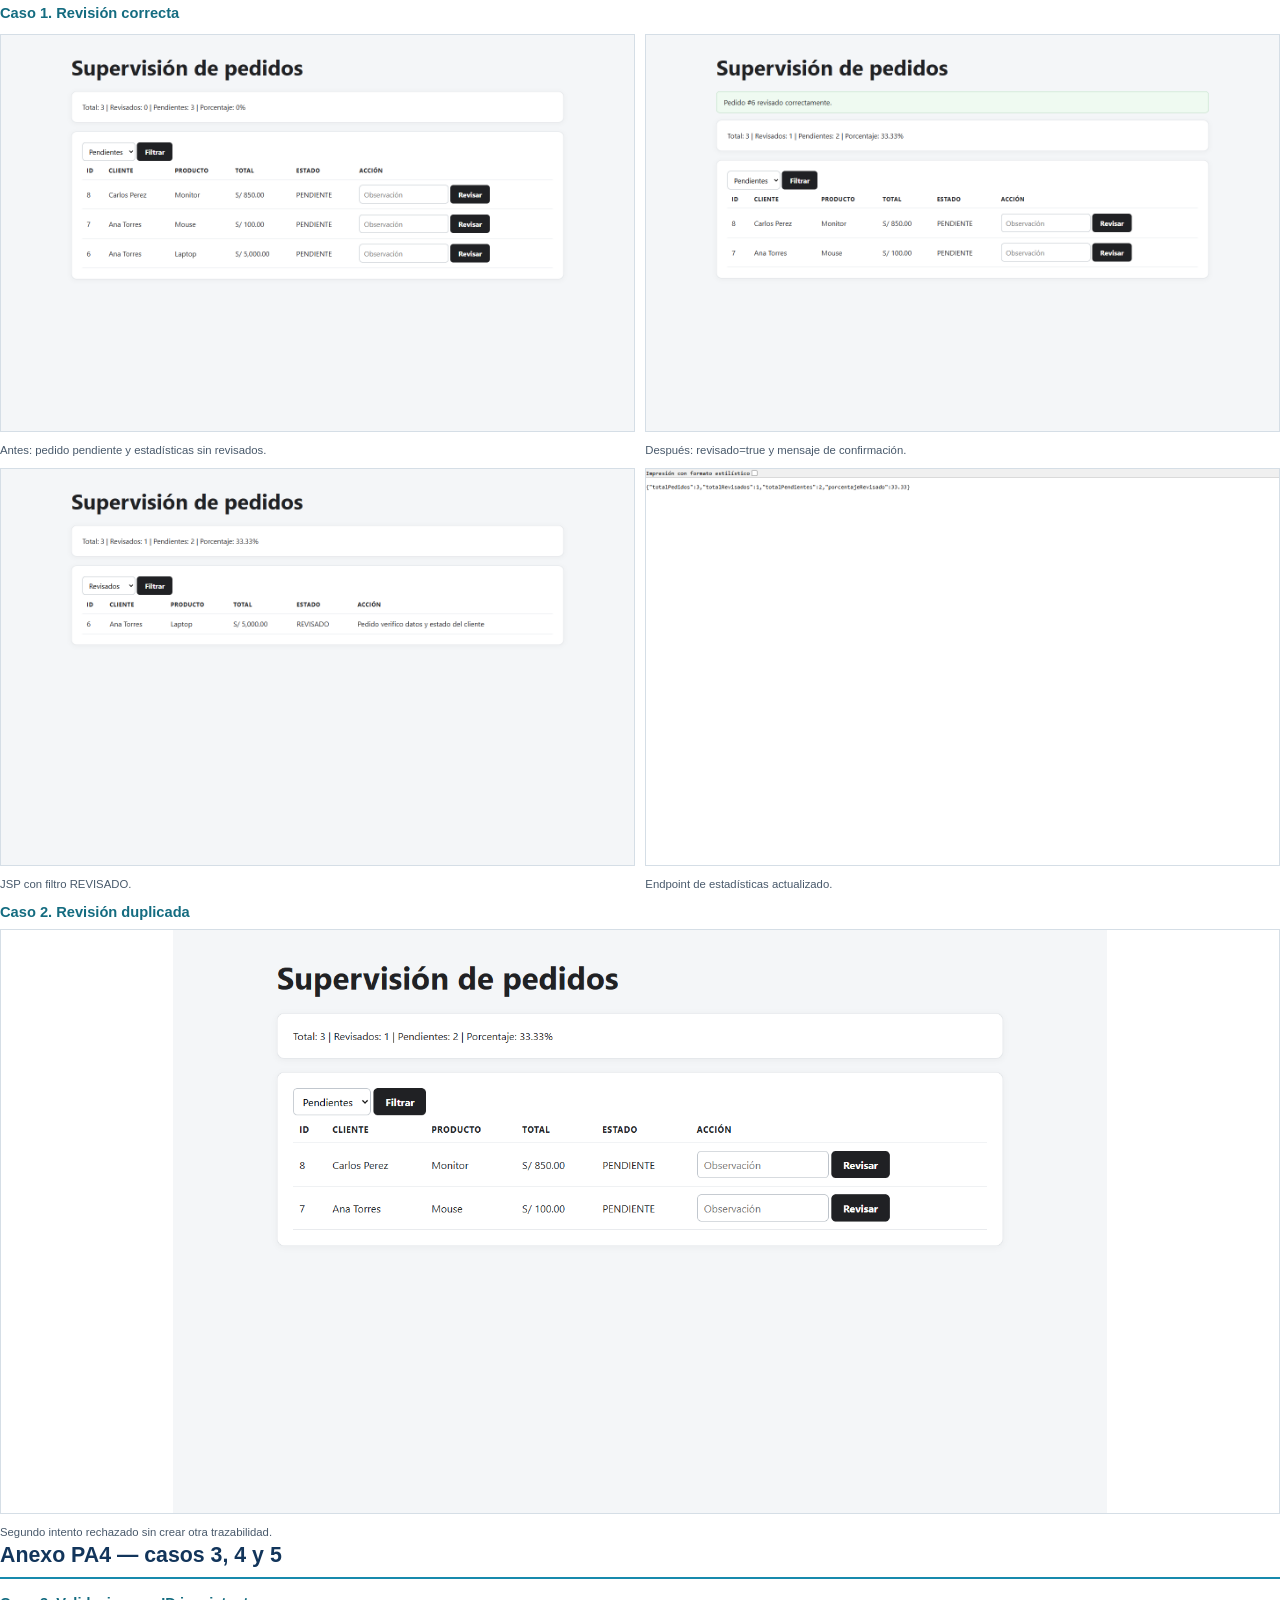
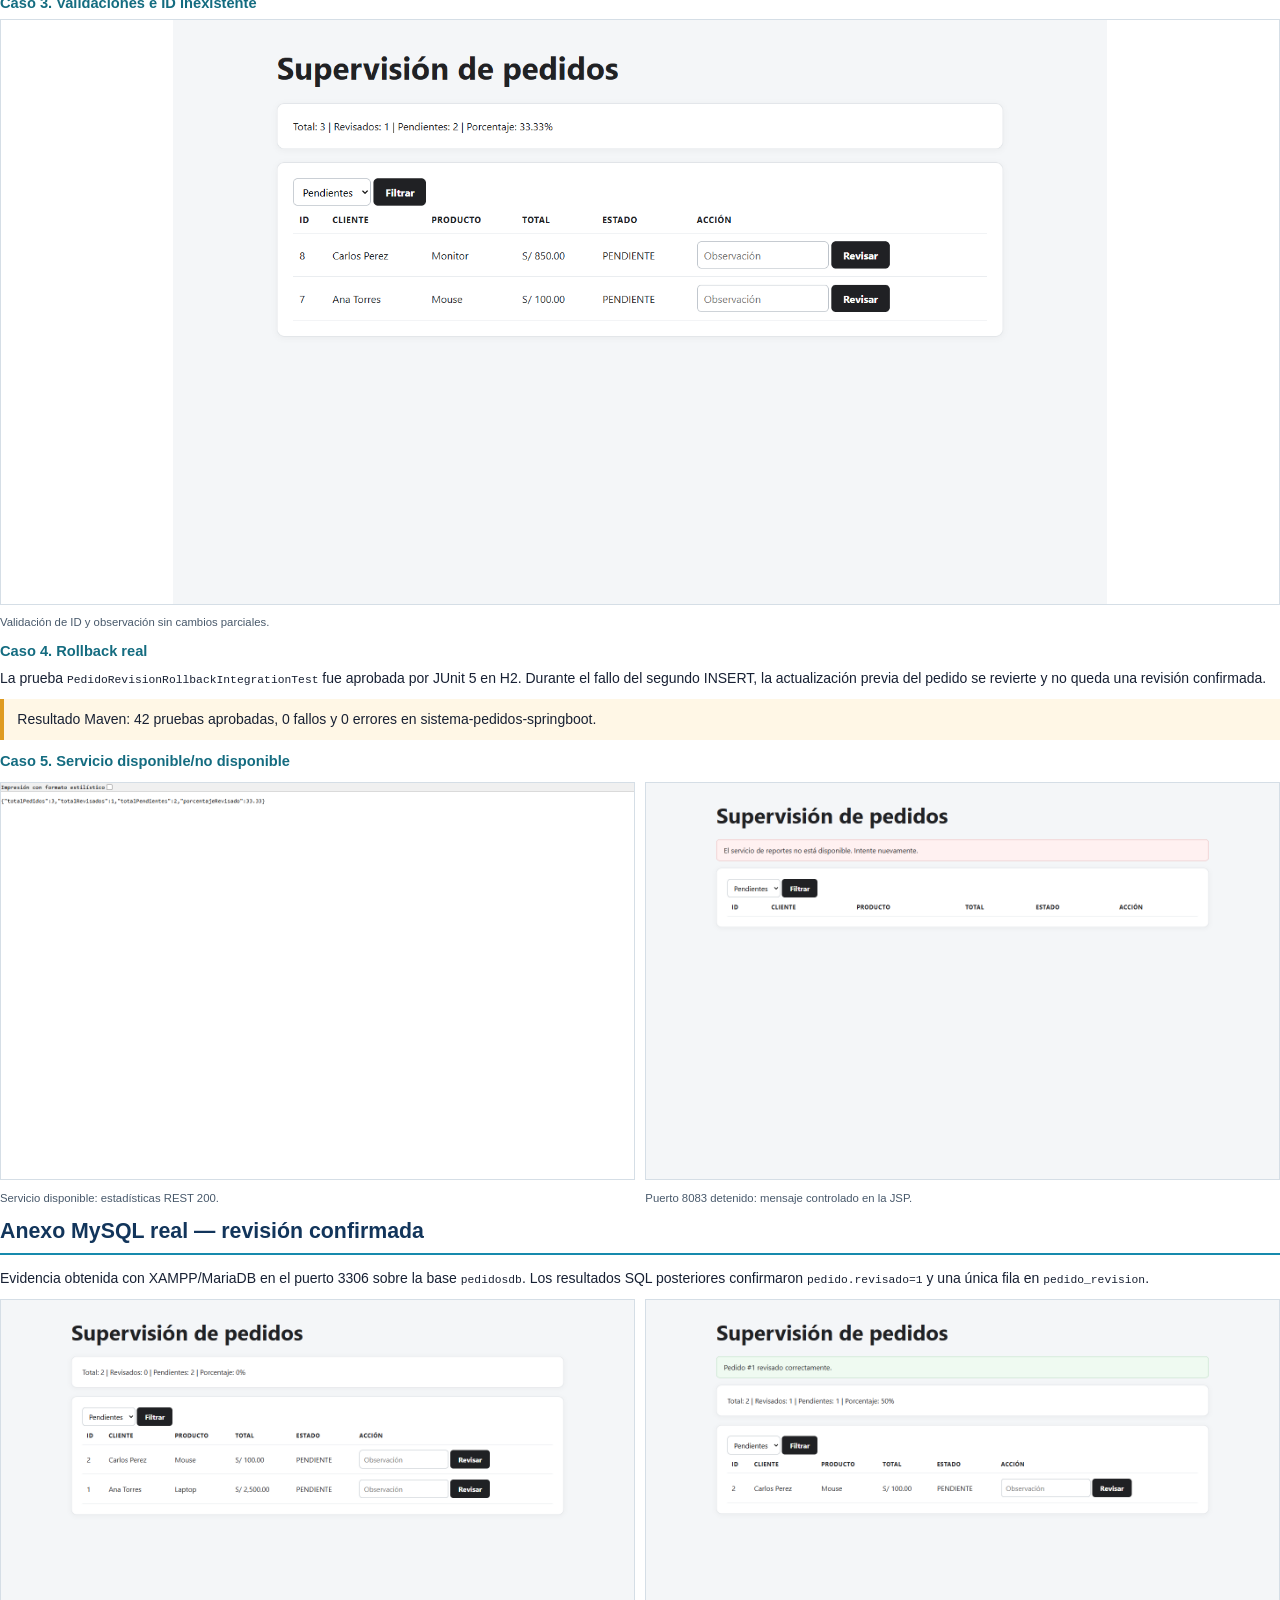
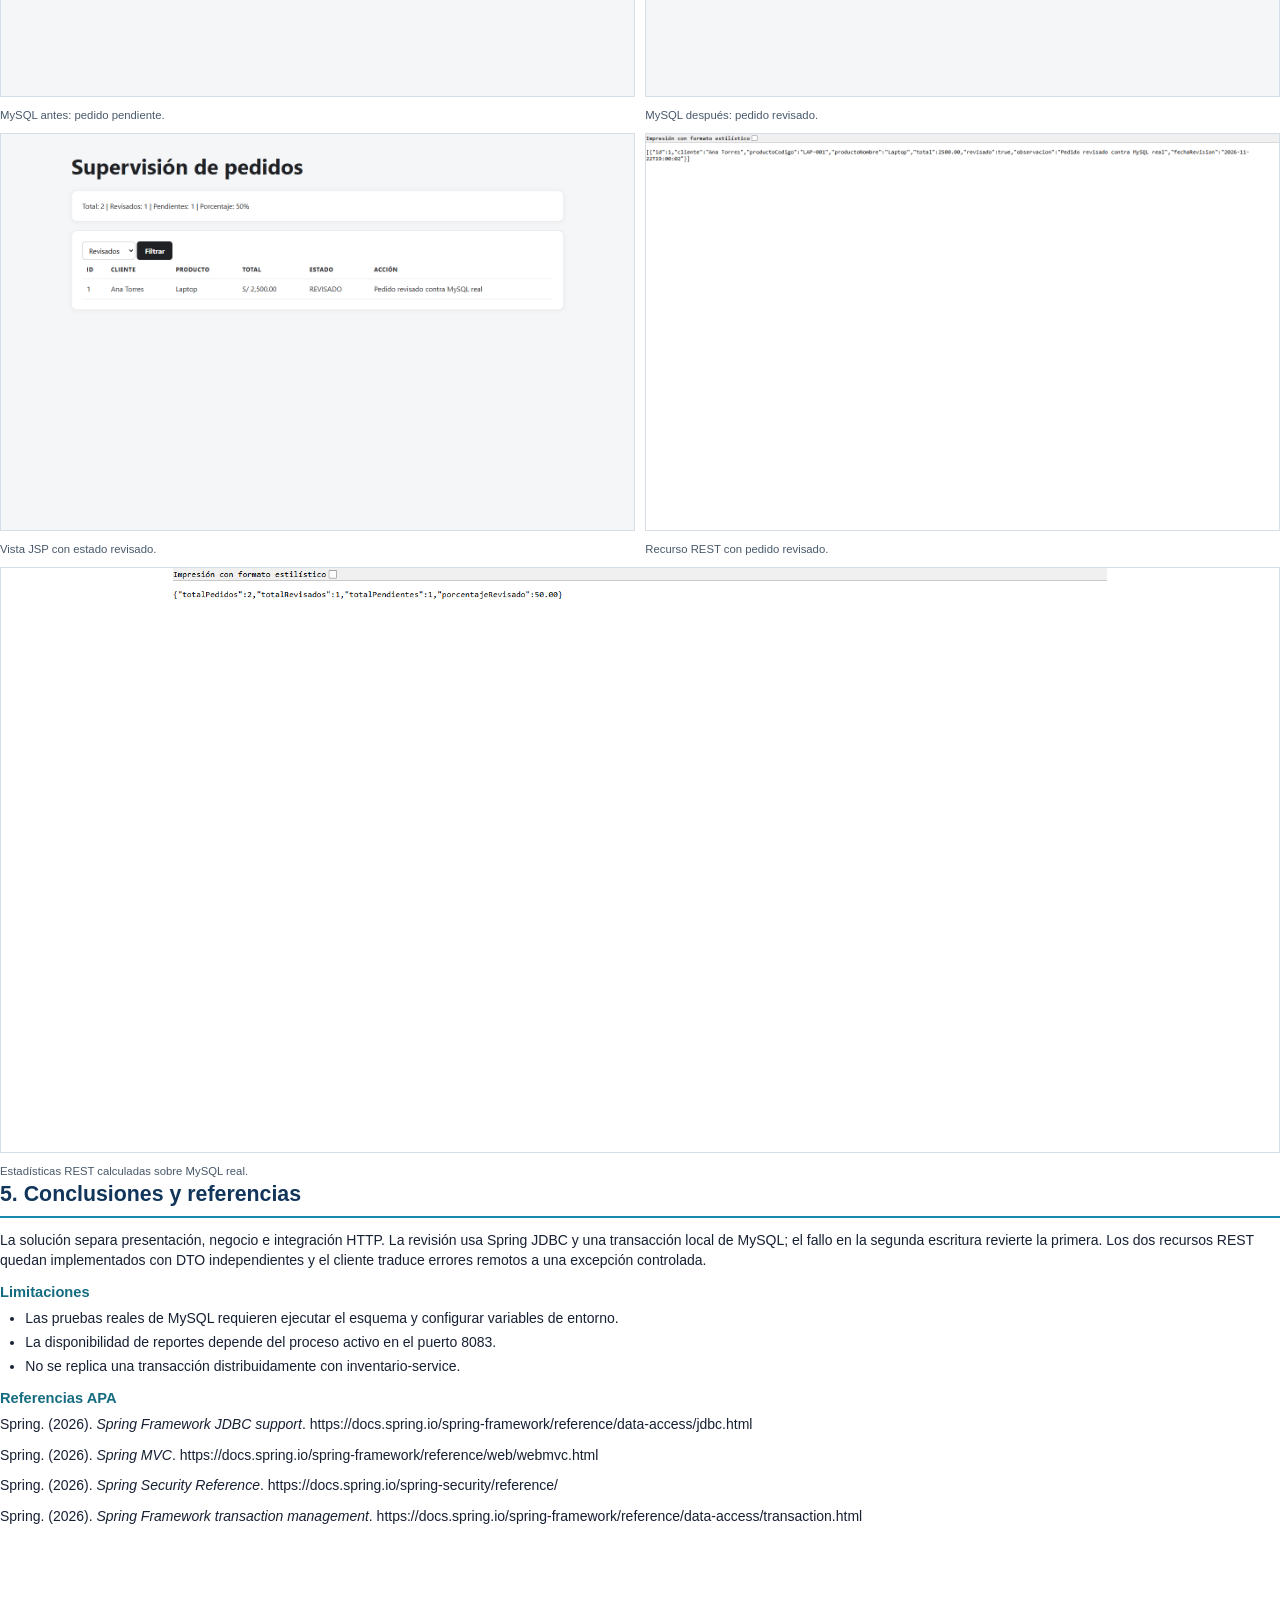
==== commit c3ba169f: "docs(pa4): anadir evidencia real de MySQL Co-authored-by: Copilot <223556219+Copilot@users.noreply.g" ====
--- a/ADVANCED-BUSINESS-APPLICATION-DEVELOPMENT/Sesión 5/sistema-pedidos-springboot/entrega-pa4/Informe_PA4_4622_Valdez_Adrian.html
+++ b/ADVANCED-BUSINESS-APPLICATION-DEVELOPMENT/Sesión 5/sistema-pedidos-springboot/entrega-pa4/Informe_PA4_4622_Valdez_Adrian.html
@@ -204,6 +204,20 @@
   </section>
 
   <section class="page">
+    <h2>Anexo MySQL real — revisión confirmada</h2>
+    <p>Evidencia obtenida con XAMPP/MariaDB en el puerto 3306 sobre la base <code>pedidosdb</code>. Los resultados SQL posteriores confirmaron <code>pedido.revisado=1</code> y una única fila en <code>pedido_revision</code>.</p>
+    <div class="evidence-grid">
+      <figure><img src="evidencias/mysql/mysql_caso1_antes.png" alt="MySQL antes"><figcaption>MySQL antes: pedido pendiente.</figcaption></figure>
+      <figure><img src="evidencias/mysql/mysql_caso1_despues.png" alt="MySQL después"><figcaption>MySQL después: pedido revisado.</figcaption></figure>
+    </div>
+    <div class="evidence-grid">
+      <figure><img src="evidencias/mysql/mysql_caso1_revisado_jsp.png" alt="JSP revisado MySQL"><figcaption>Vista JSP con estado revisado.</figcaption></figure>
+      <figure><img src="evidencias/mysql/mysql_caso1_revisado_rest.png" alt="REST revisado MySQL"><figcaption>Recurso REST con pedido revisado.</figcaption></figure>
+    </div>
+    <figure><img class="evidence-full" src="evidencias/mysql/mysql_caso1_estadisticas_rest.png" alt="Estadísticas MySQL"><figcaption>Estadísticas REST calculadas sobre MySQL real.</figcaption></figure>
+  </section>
+
+  <section class="page">
     <h2>5. Conclusiones y referencias</h2>
     <p>La solución separa presentación, negocio e integración HTTP. La revisión usa Spring JDBC y una transacción local de MySQL; el fallo en la segunda escritura revierte la primera. Los dos recursos REST quedan implementados con DTO independientes y el cliente traduce errores remotos a una excepción controlada.</p>
     <h3>Limitaciones</h3>
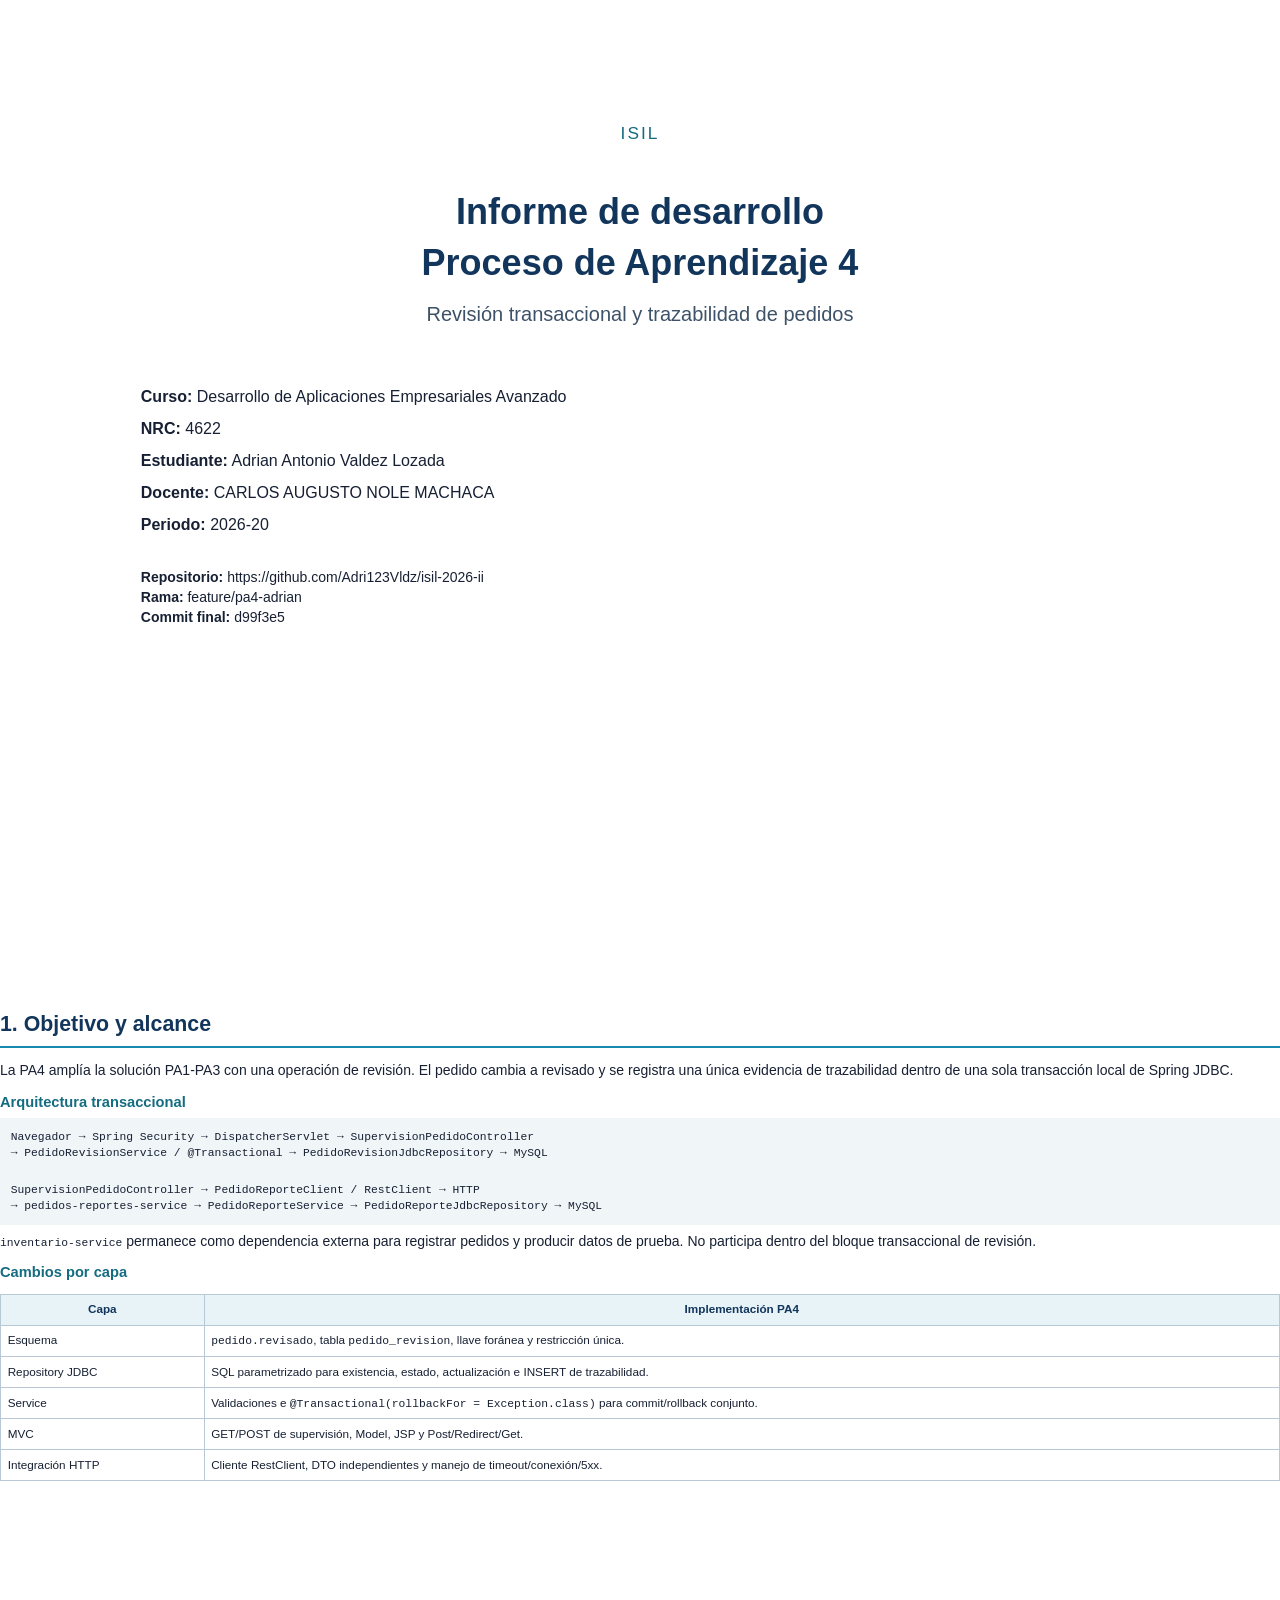
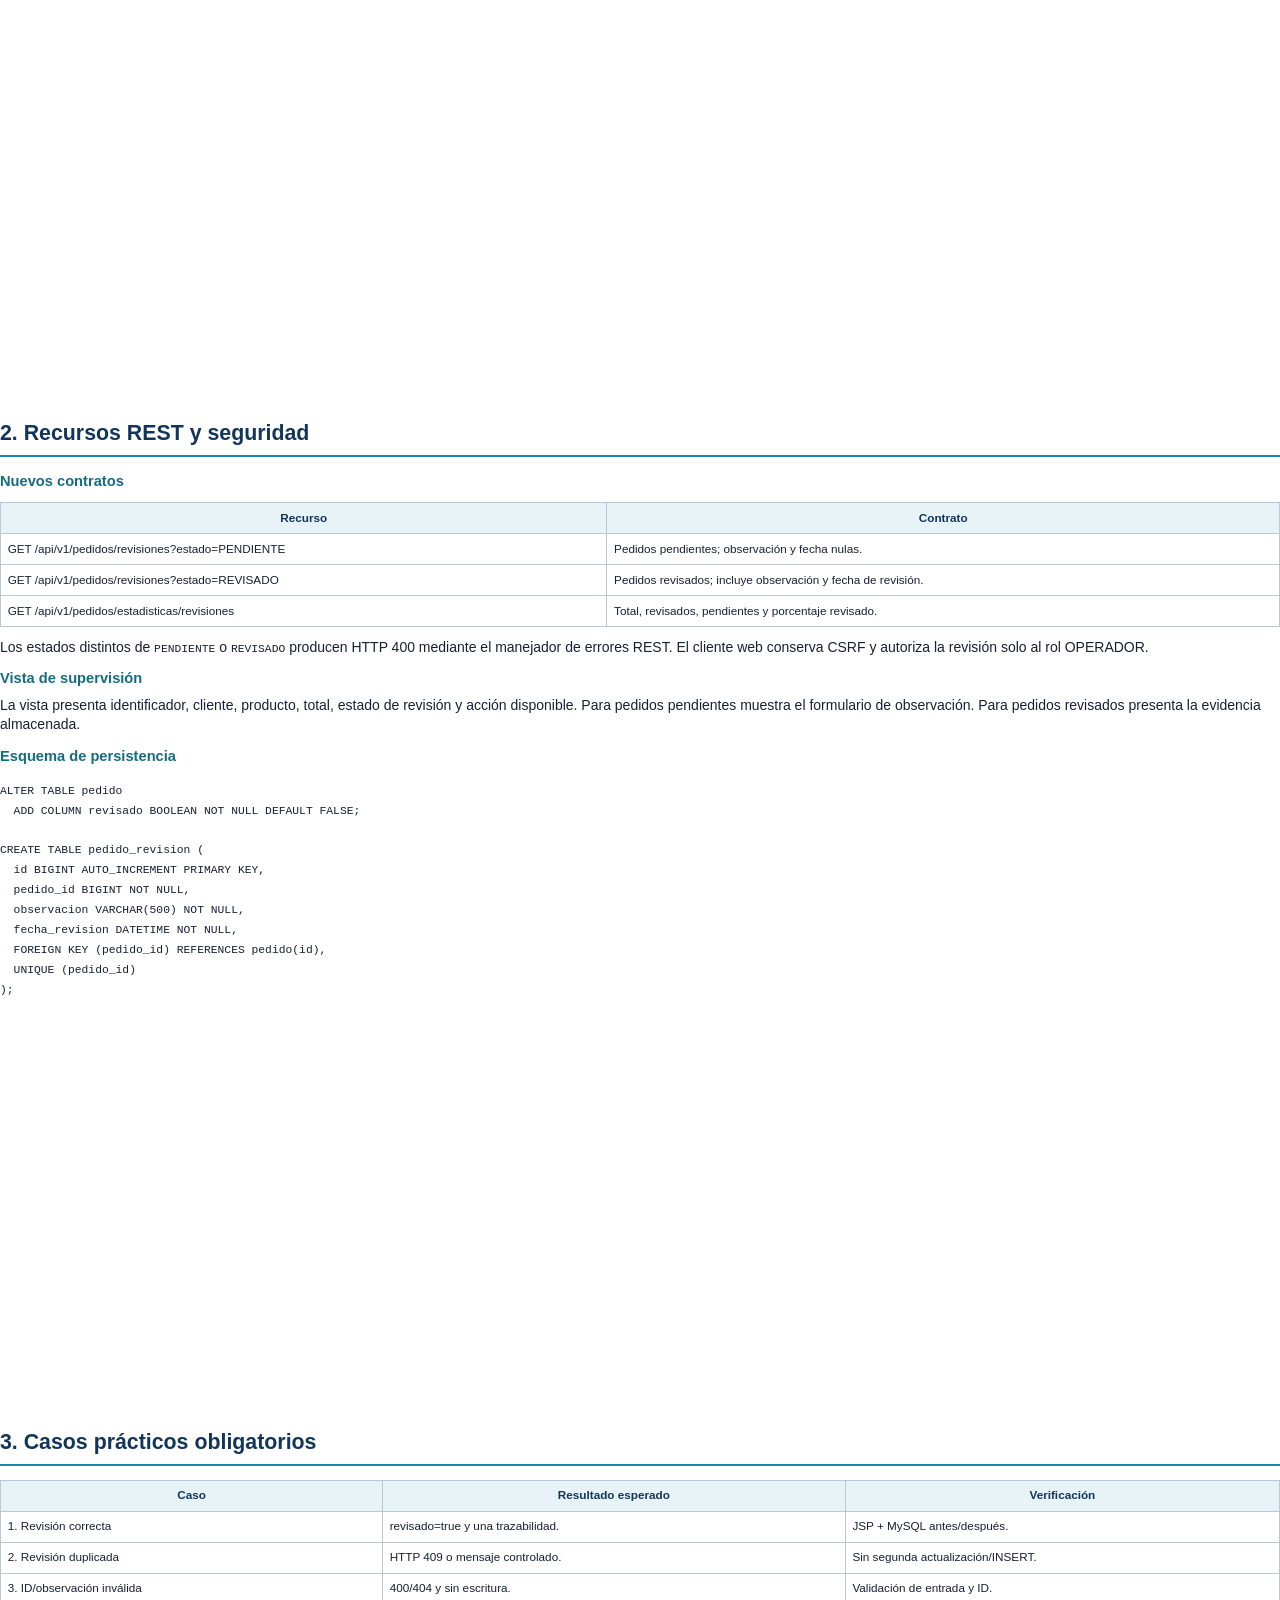
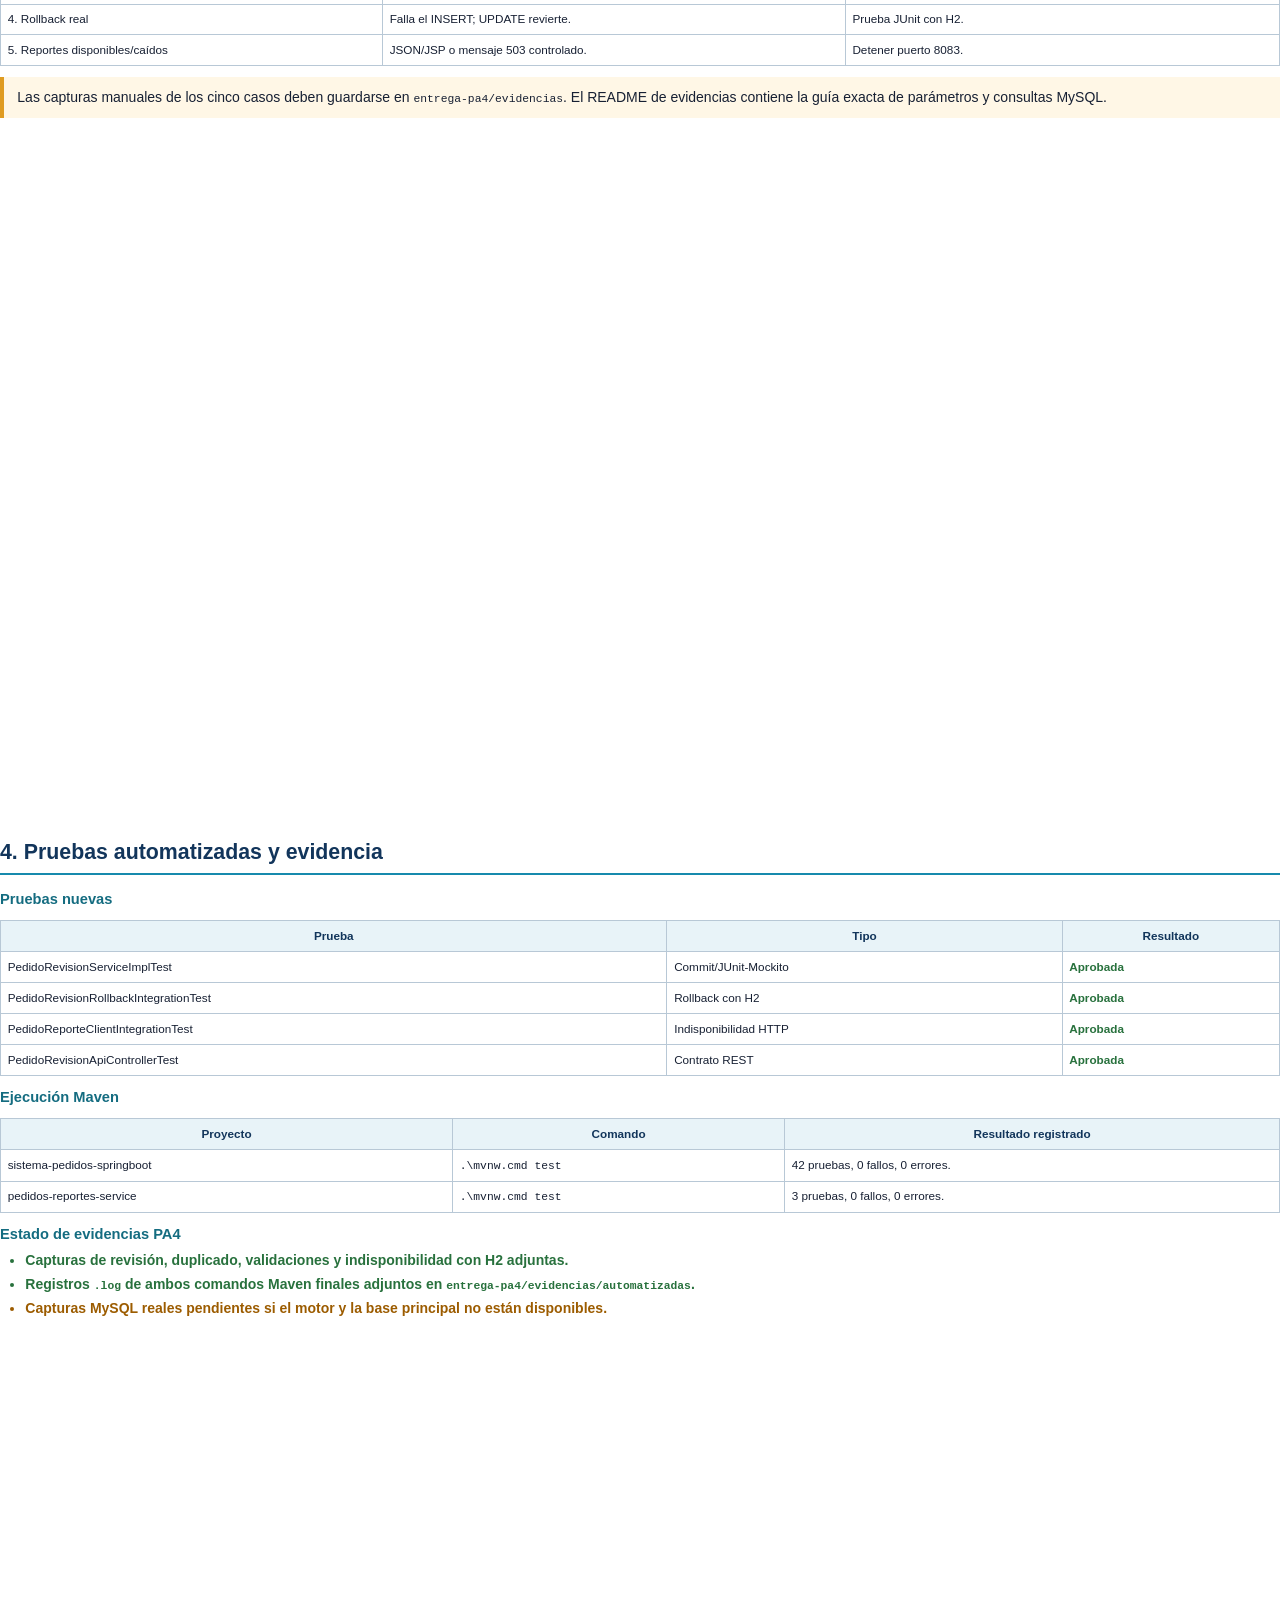
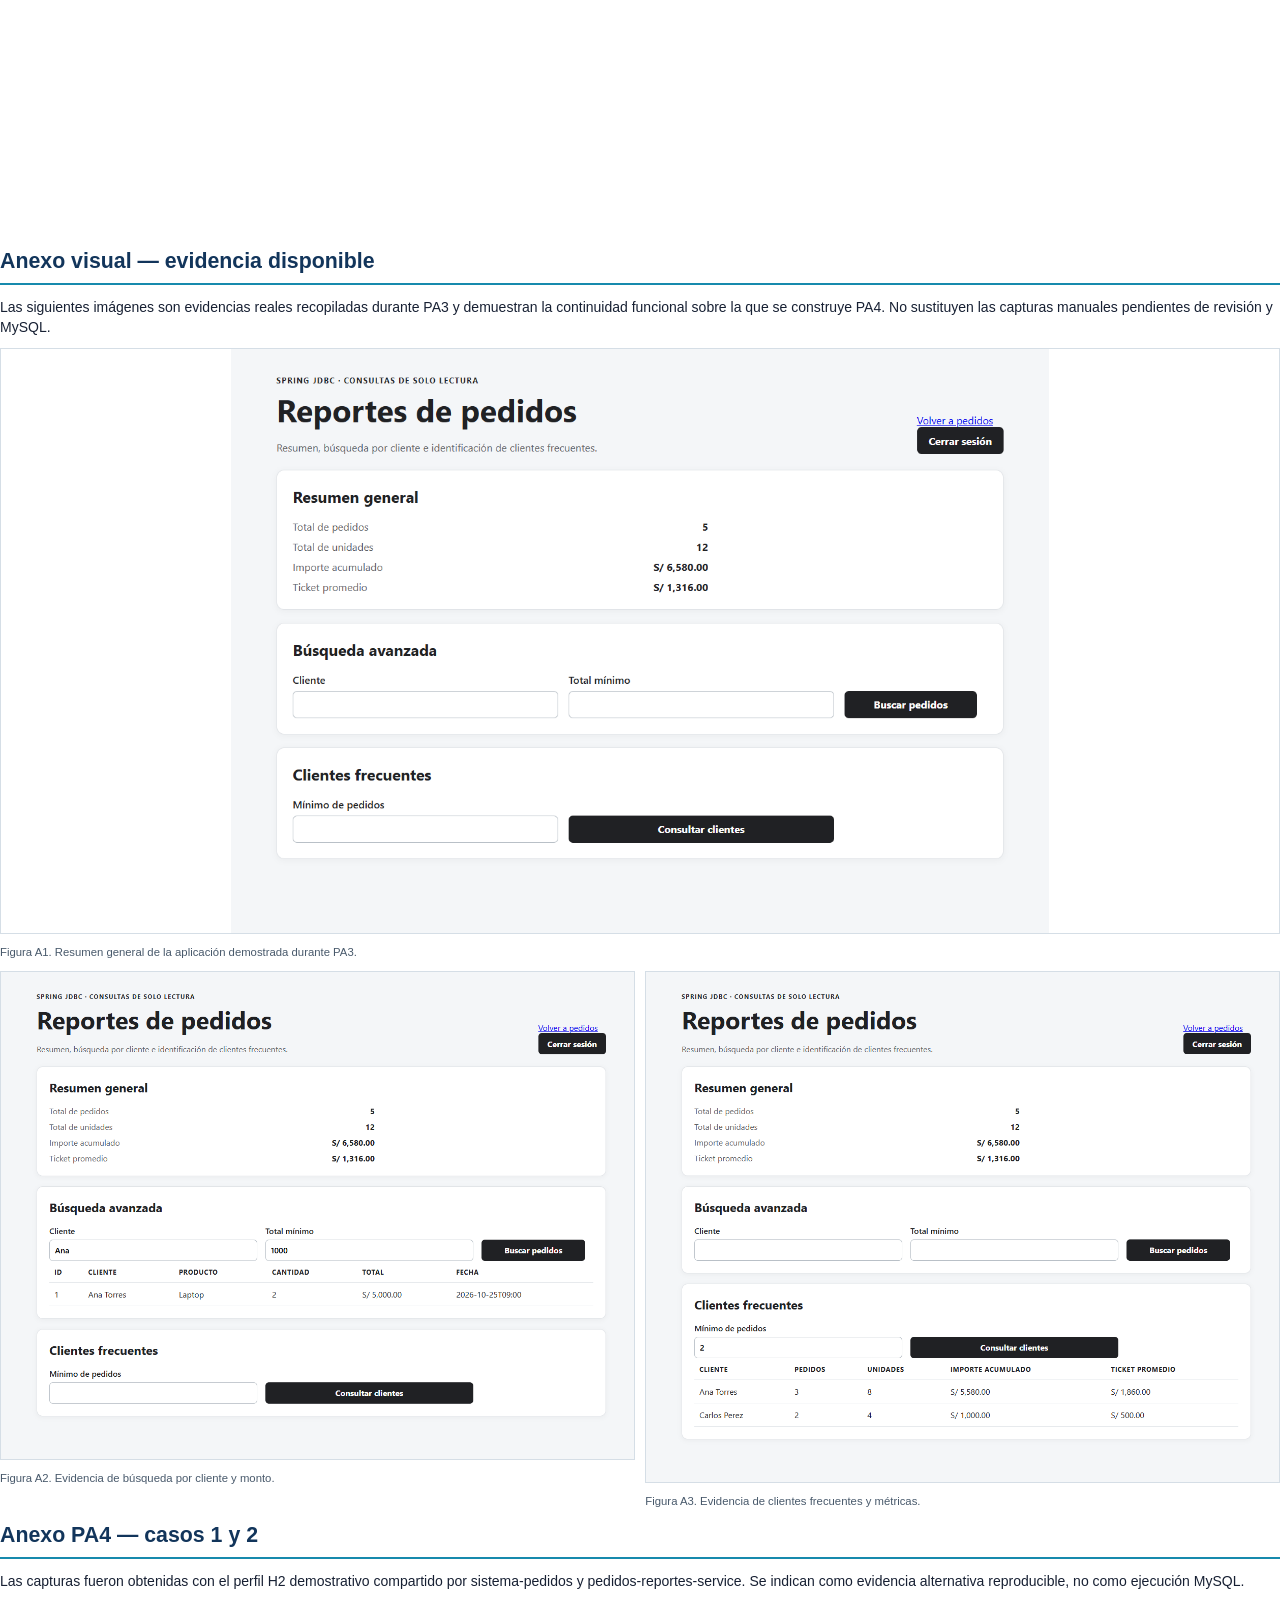
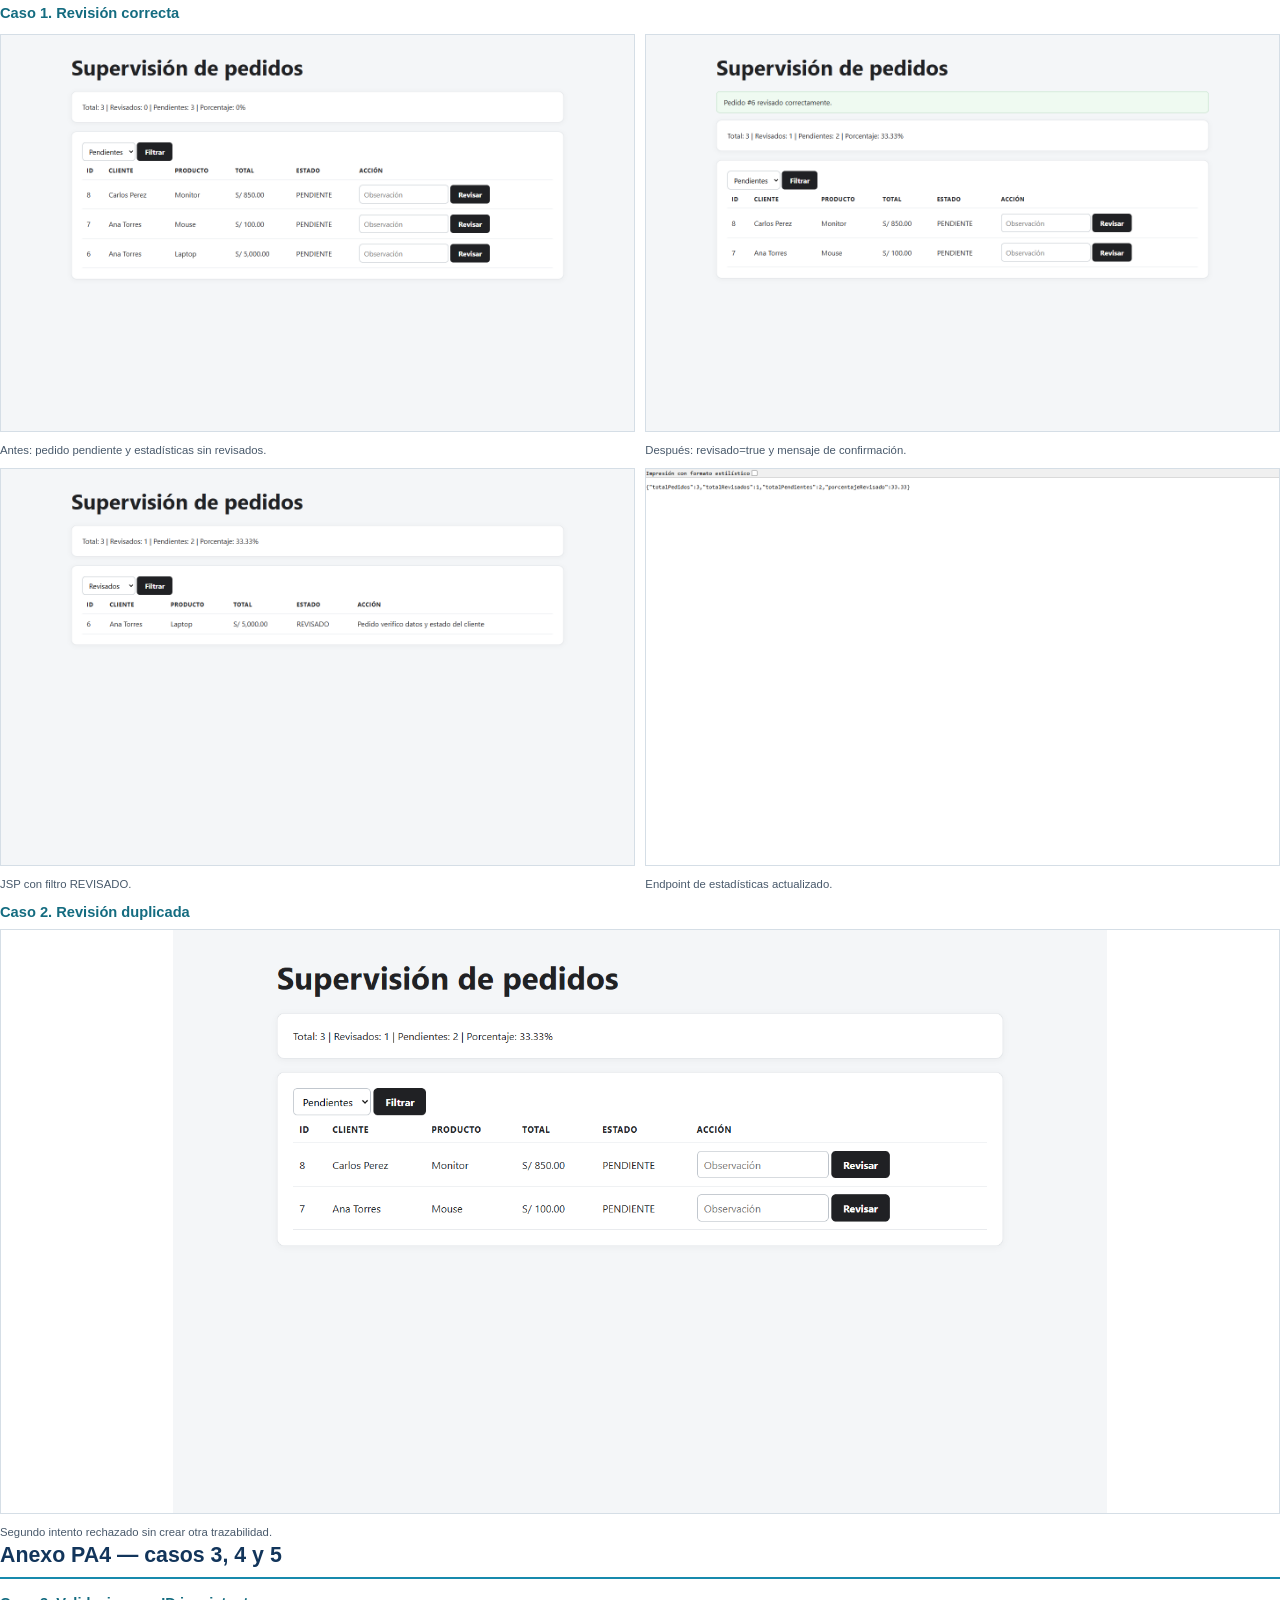
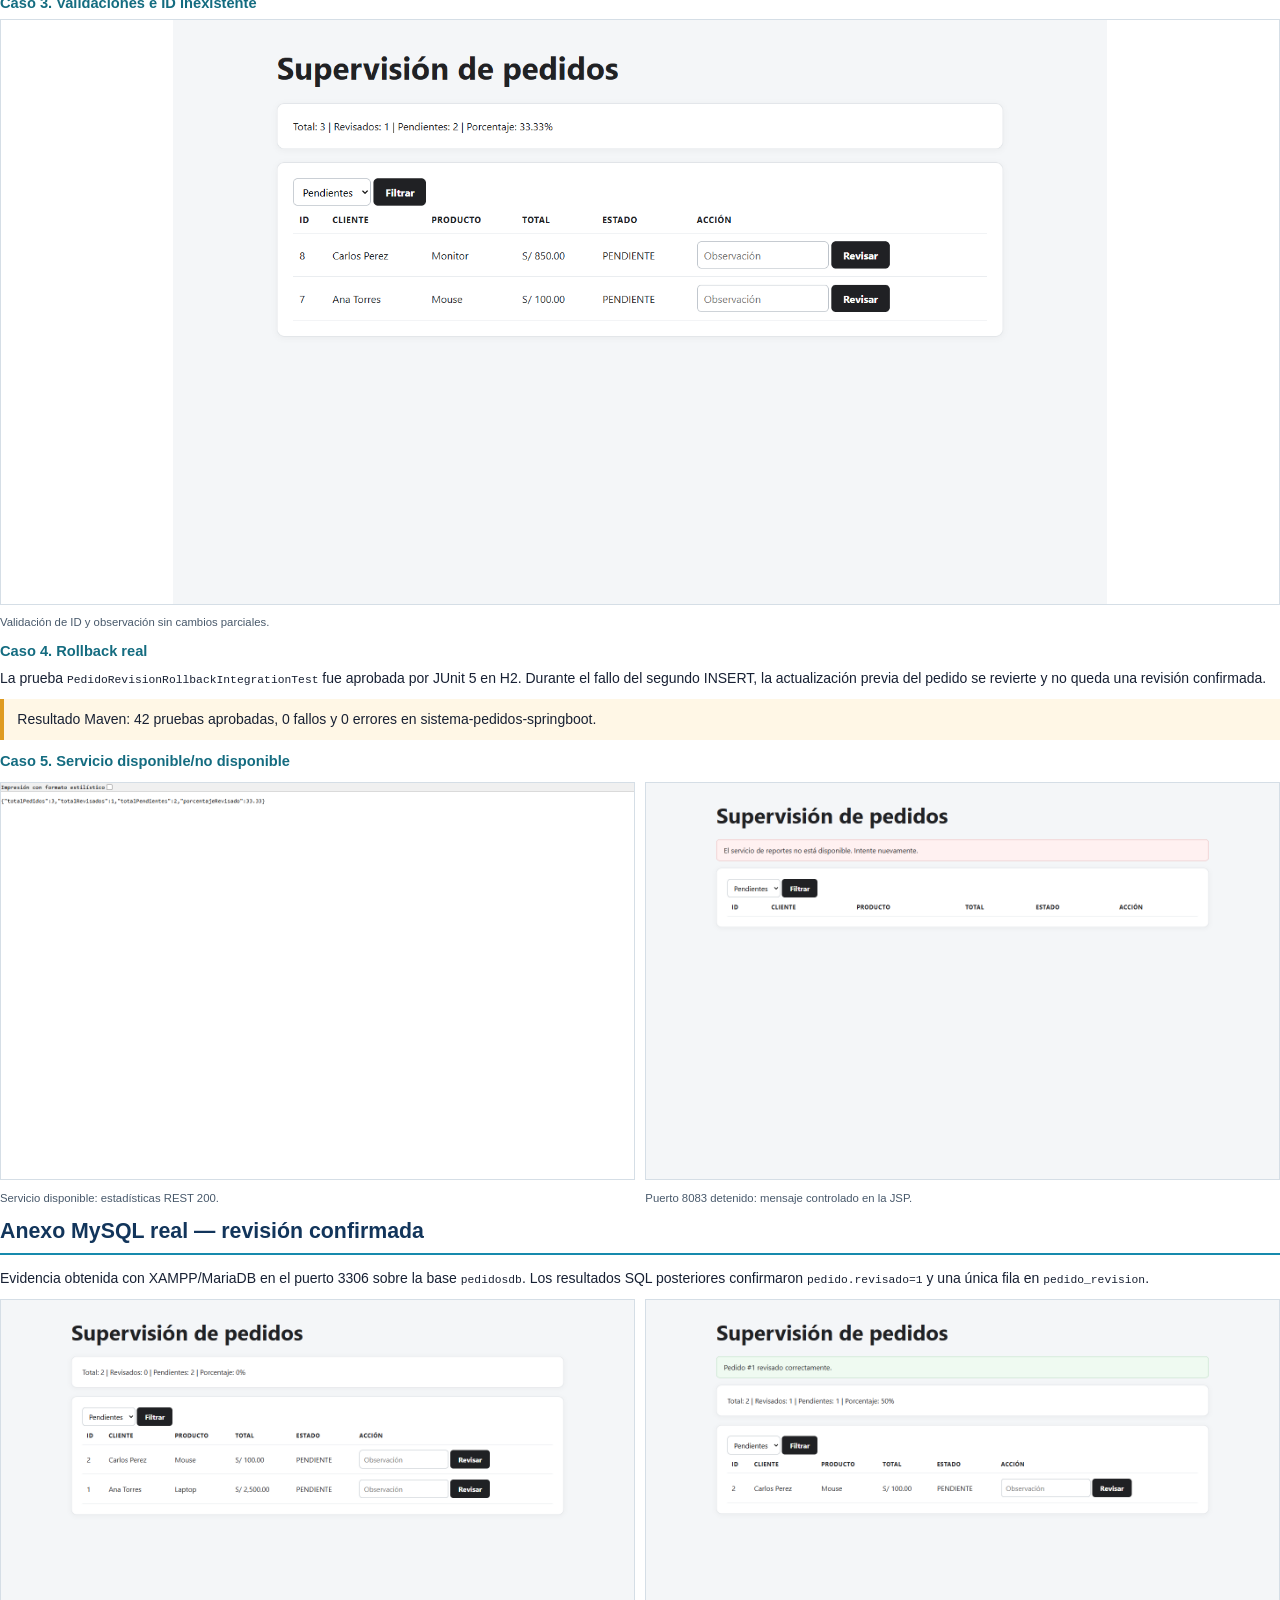
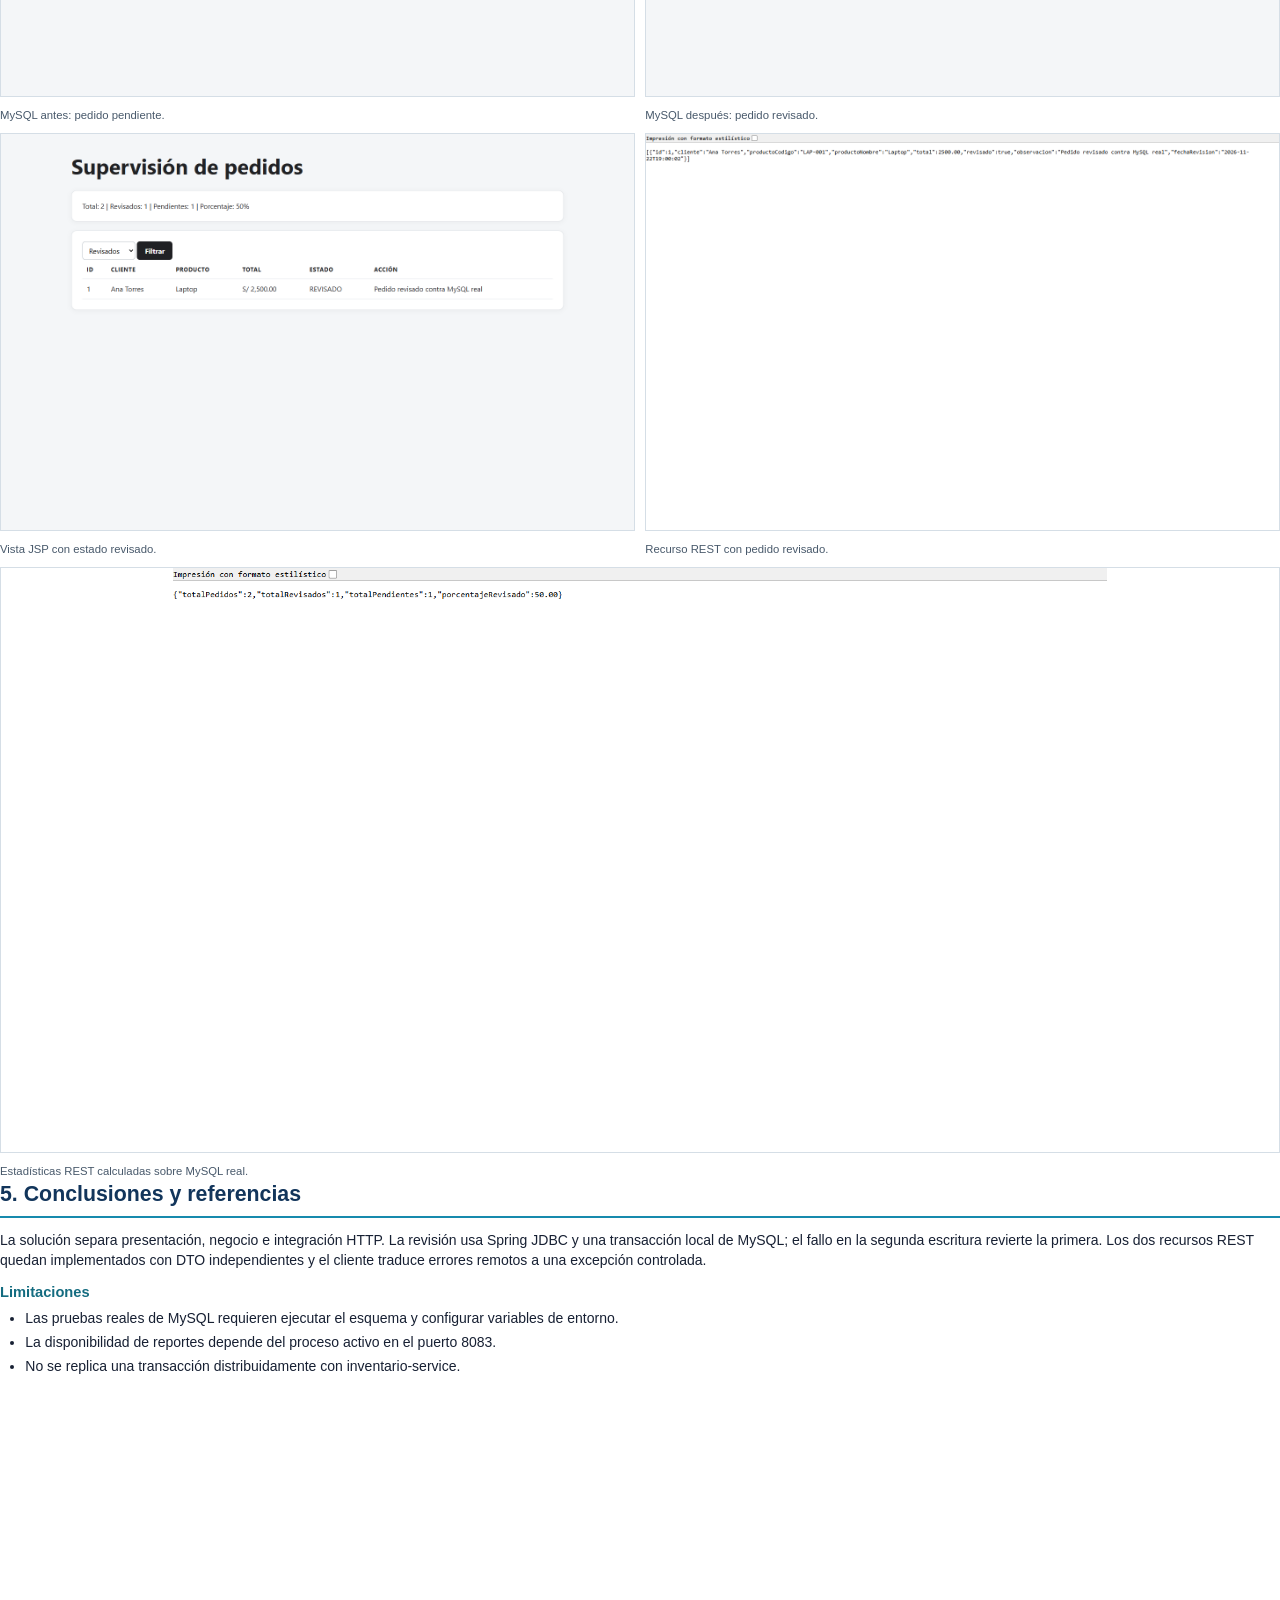
==== commit f7e6ec58: "docs(pa4): eliminar referencias APA Co-authored-by: Copilot <223556219+Copilot@users.noreply.github." ====
--- a/ADVANCED-BUSINESS-APPLICATION-DEVELOPMENT/Sesión 5/sistema-pedidos-springboot/entrega-pa4/Informe_PA4_4622_Valdez_Adrian.html
+++ b/ADVANCED-BUSINESS-APPLICATION-DEVELOPMENT/Sesión 5/sistema-pedidos-springboot/entrega-pa4/Informe_PA4_4622_Valdez_Adrian.html
@@ -226,11 +226,6 @@
       <li>La disponibilidad de reportes depende del proceso activo en el puerto 8083.</li>
       <li>No se replica una transacción distribuidamente con inventario-service.</li>
     </ul>
-    <h3>Referencias APA</h3>
-    <p>Spring. (2026). <em>Spring Framework JDBC support</em>. https://docs.spring.io/spring-framework/reference/data-access/jdbc.html</p>
-    <p>Spring. (2026). <em>Spring MVC</em>. https://docs.spring.io/spring-framework/reference/web/webmvc.html</p>
-    <p>Spring. (2026). <em>Spring Security Reference</em>. https://docs.spring.io/spring-security/reference/</p>
-    <p>Spring. (2026). <em>Spring Framework transaction management</em>. https://docs.spring.io/spring-framework/reference/data-access/transaction.html</p>
   </section>
 </body>
 </html>
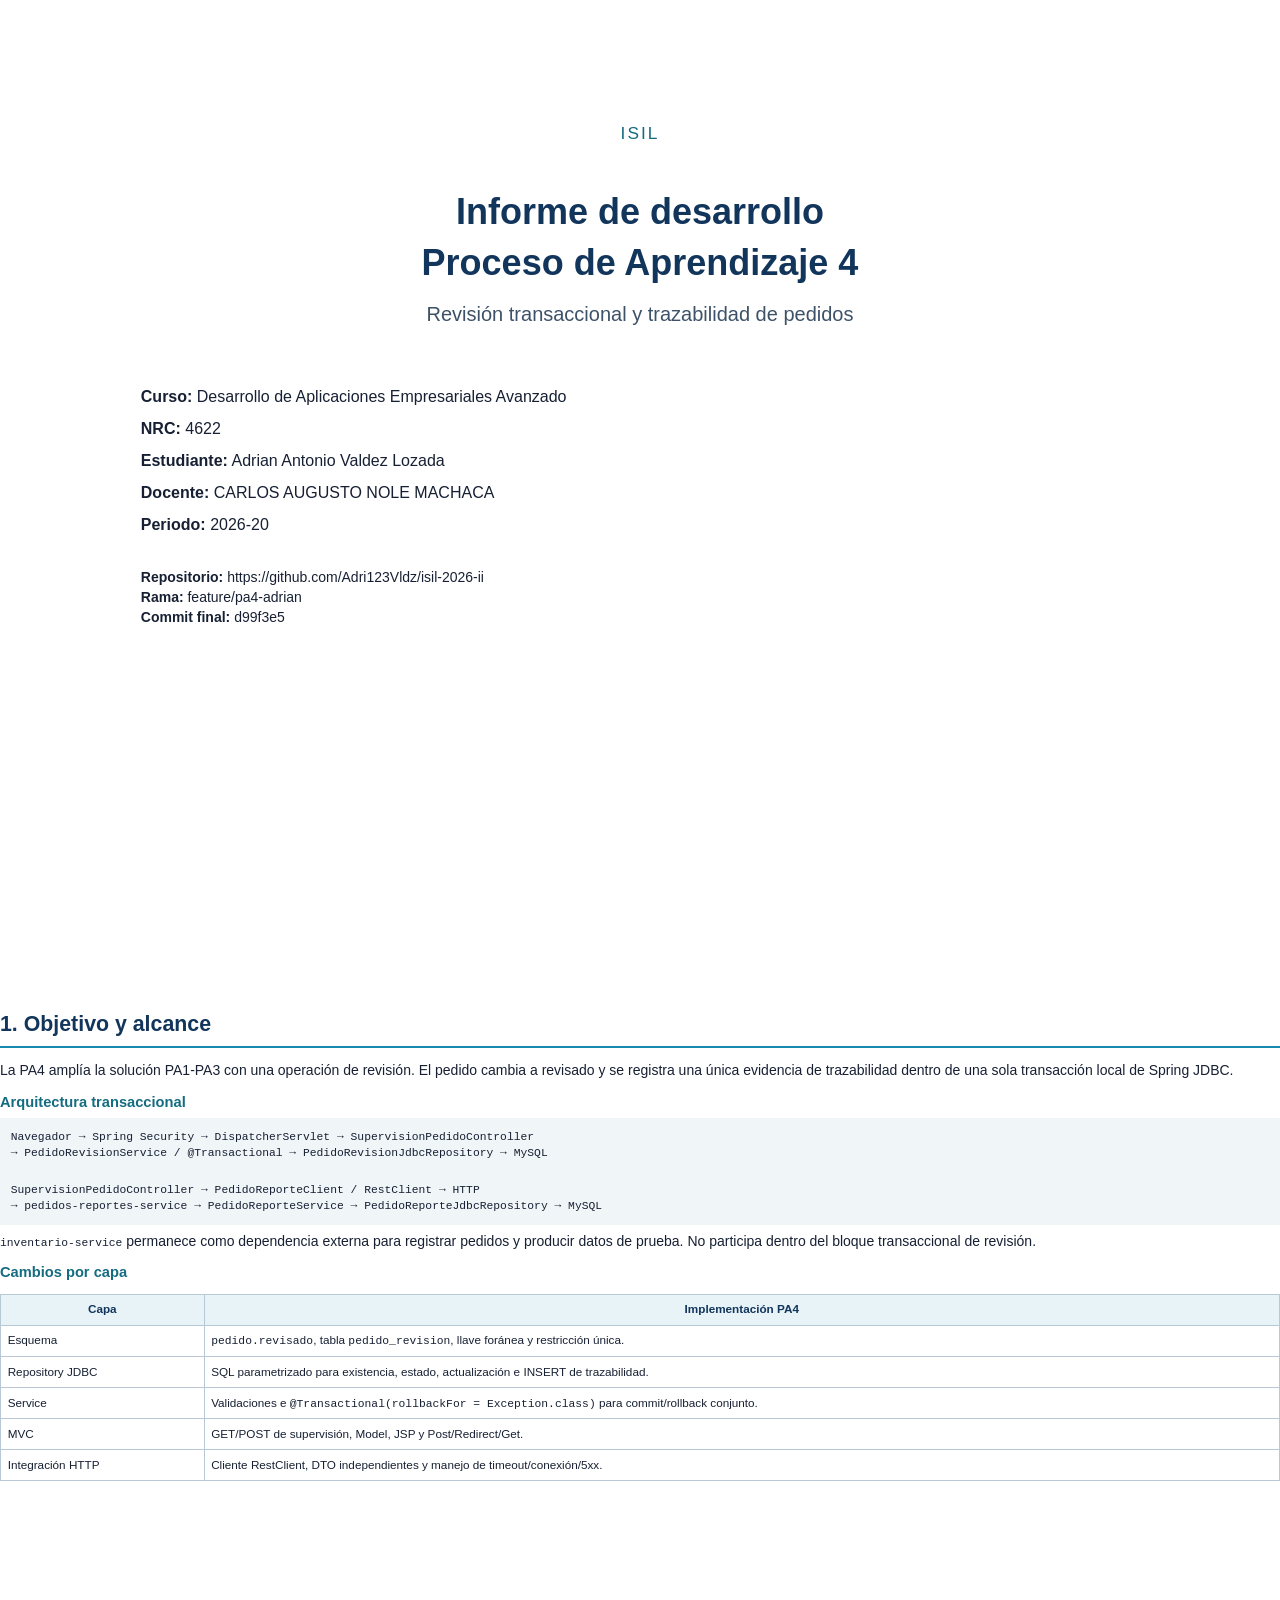
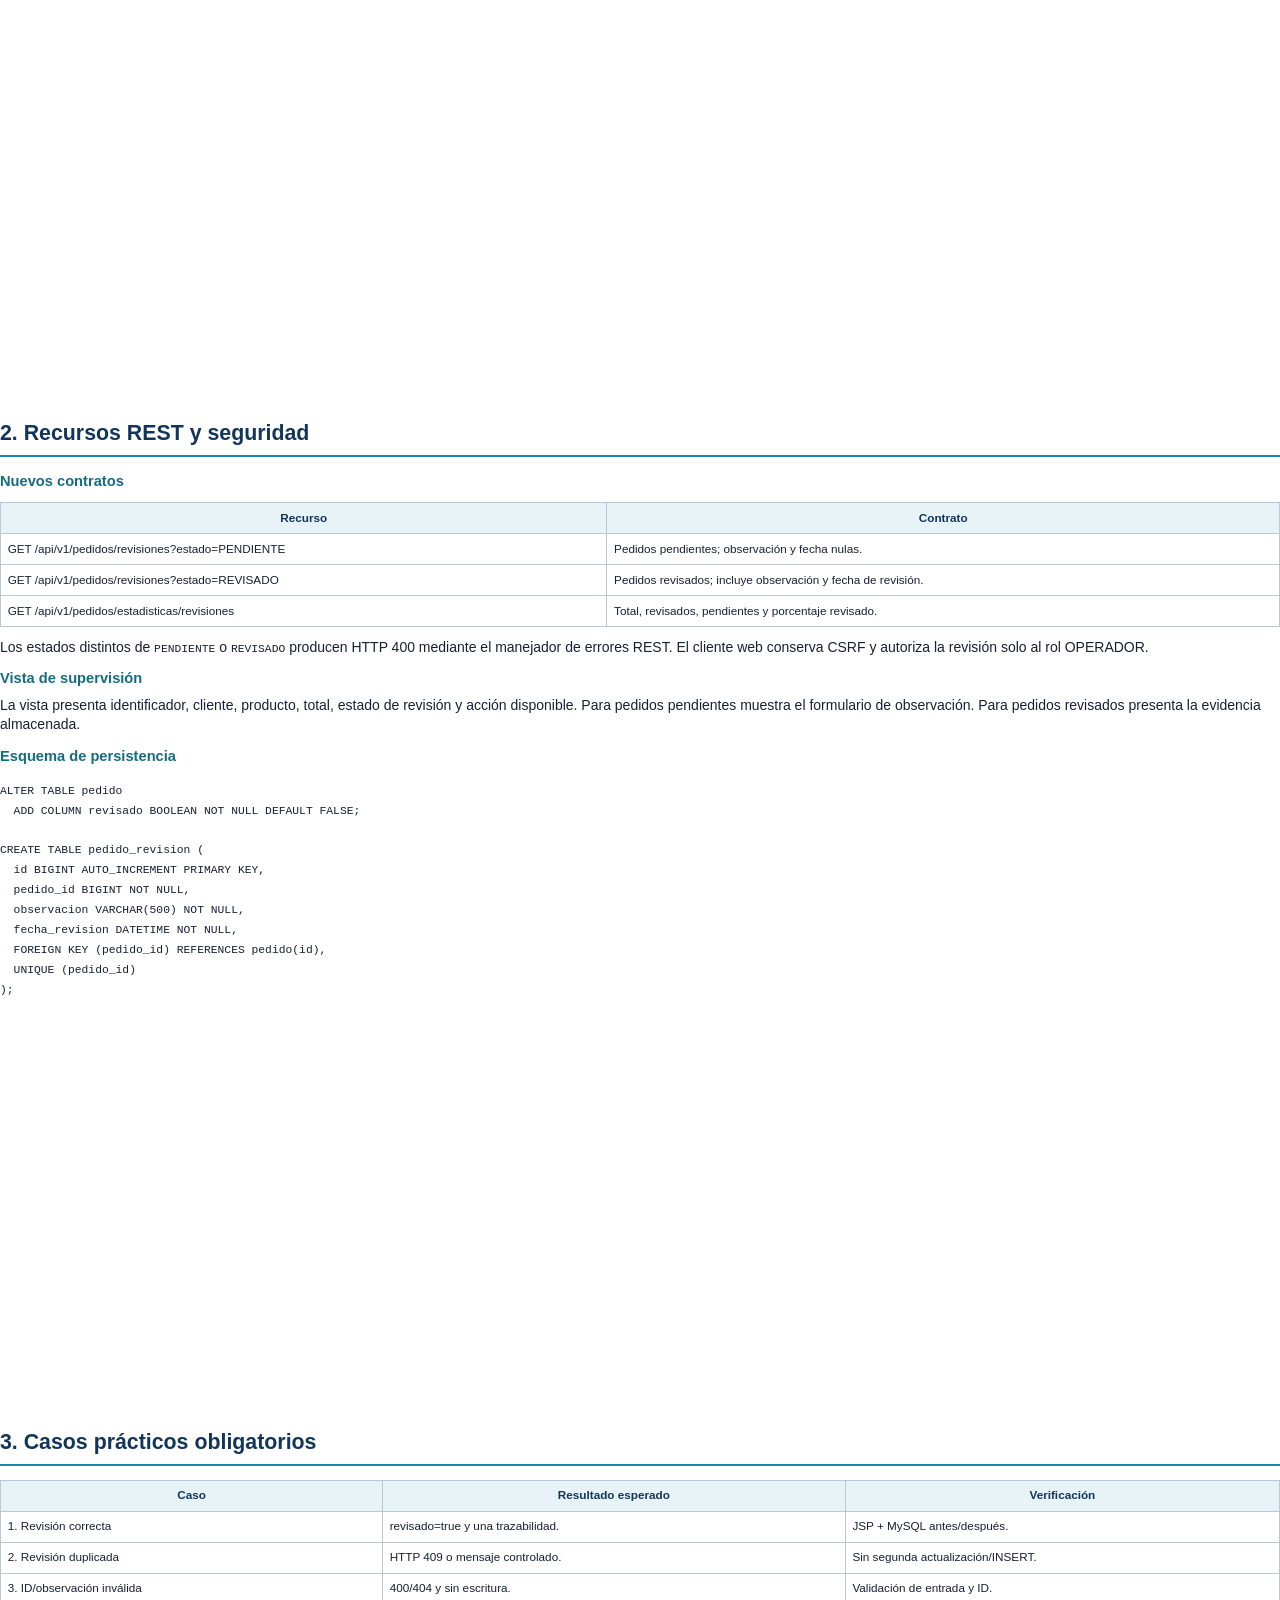
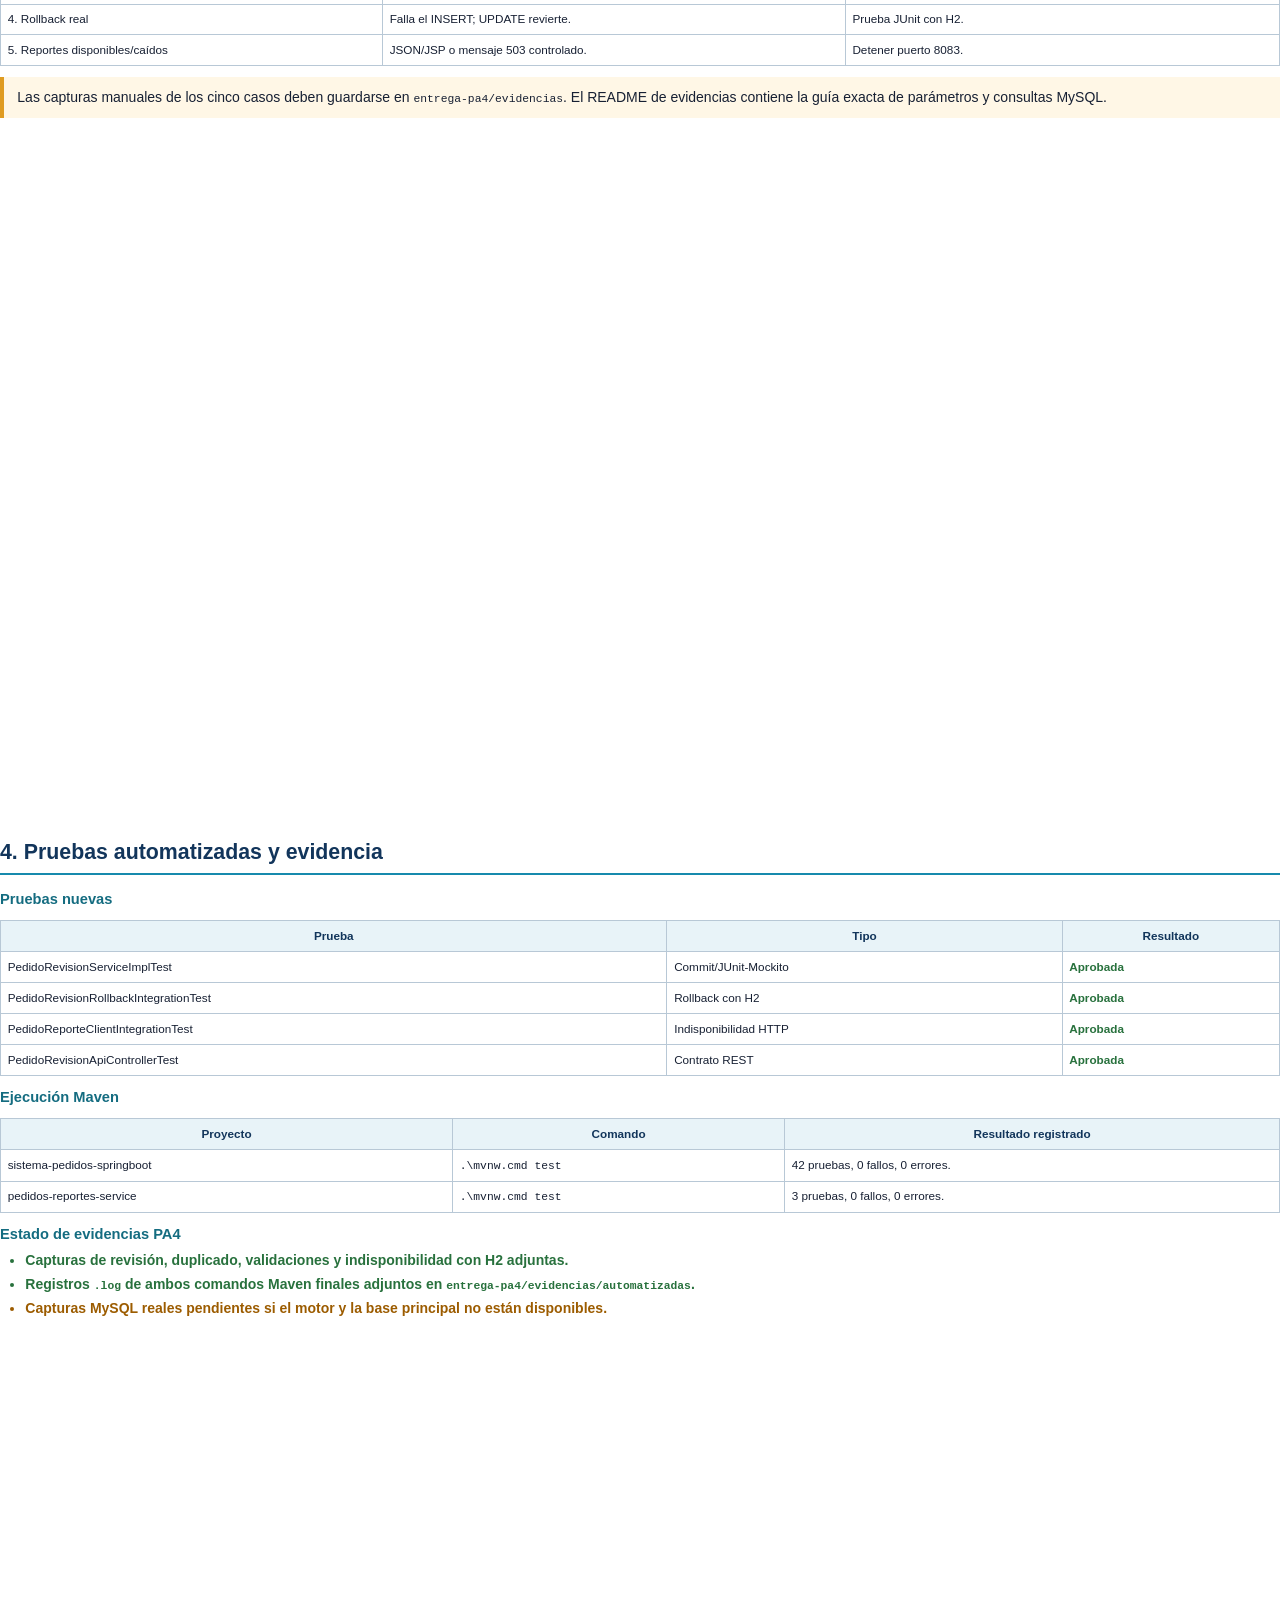
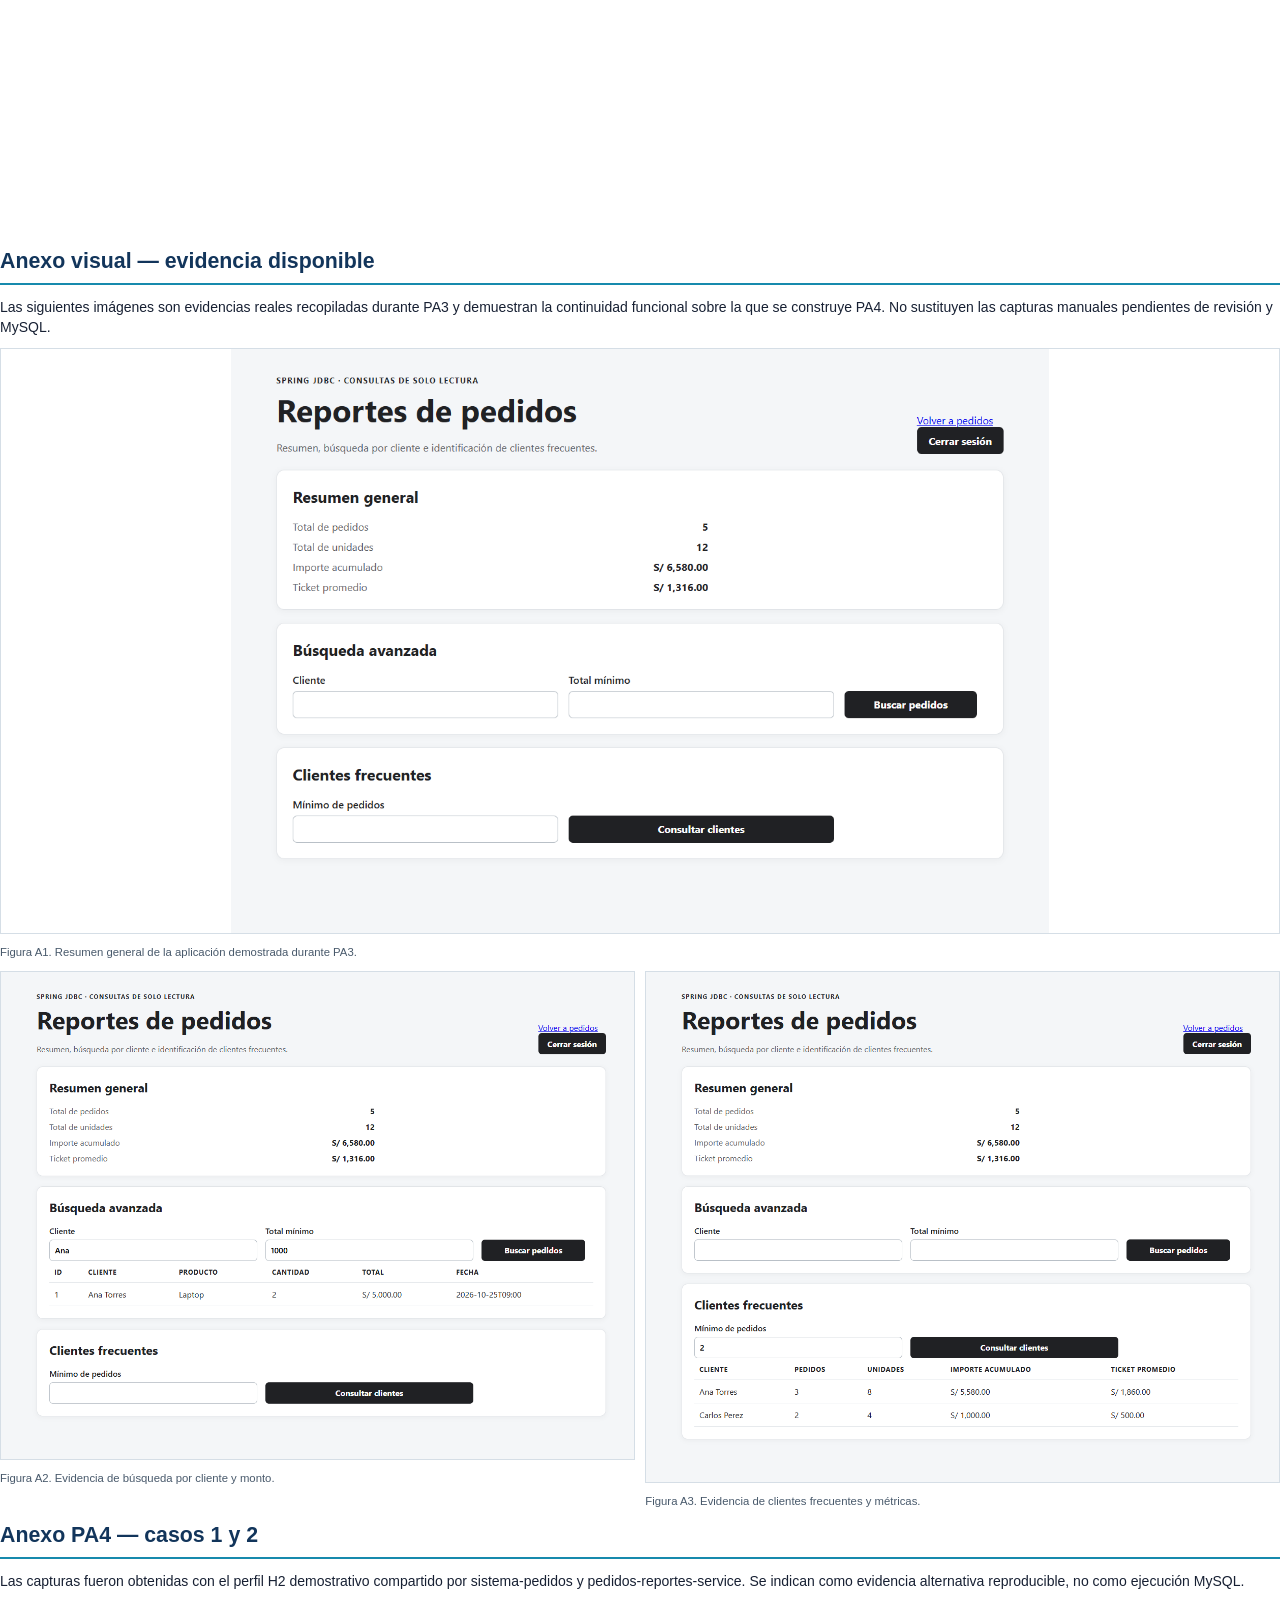
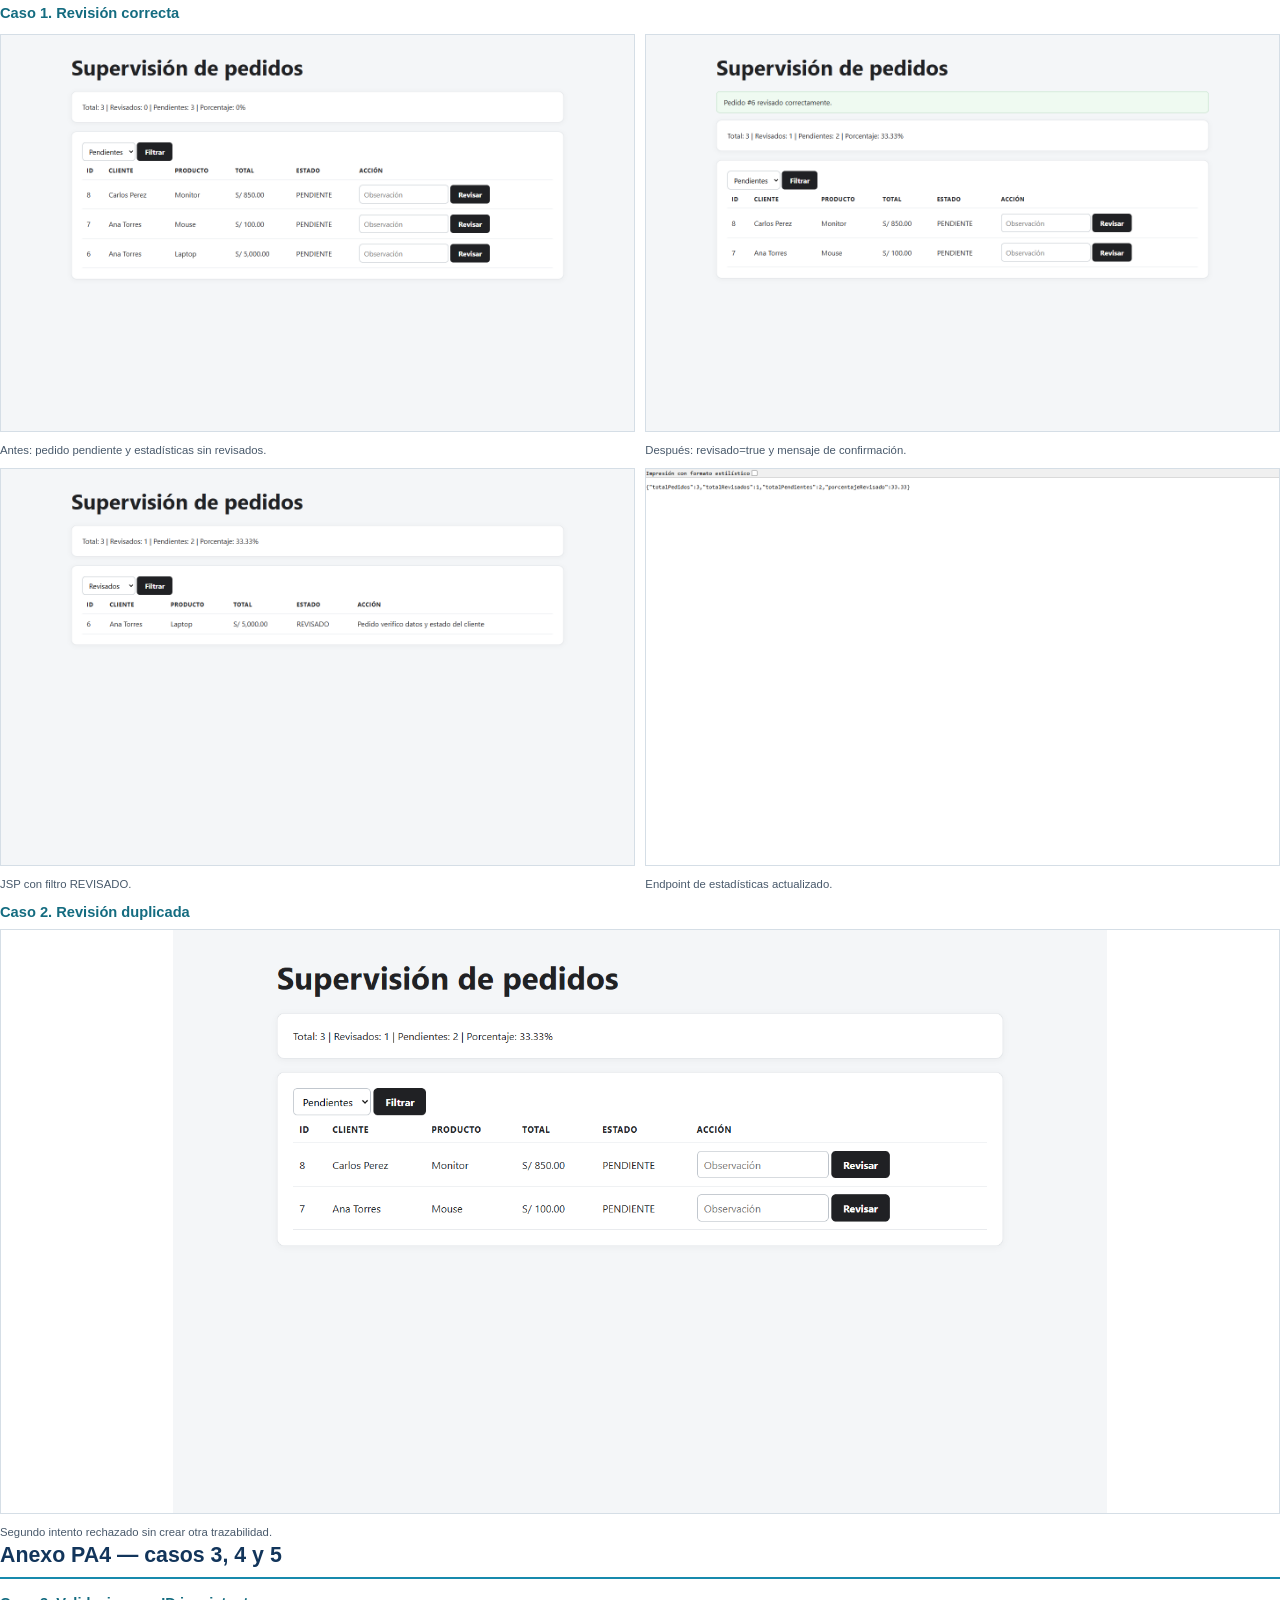
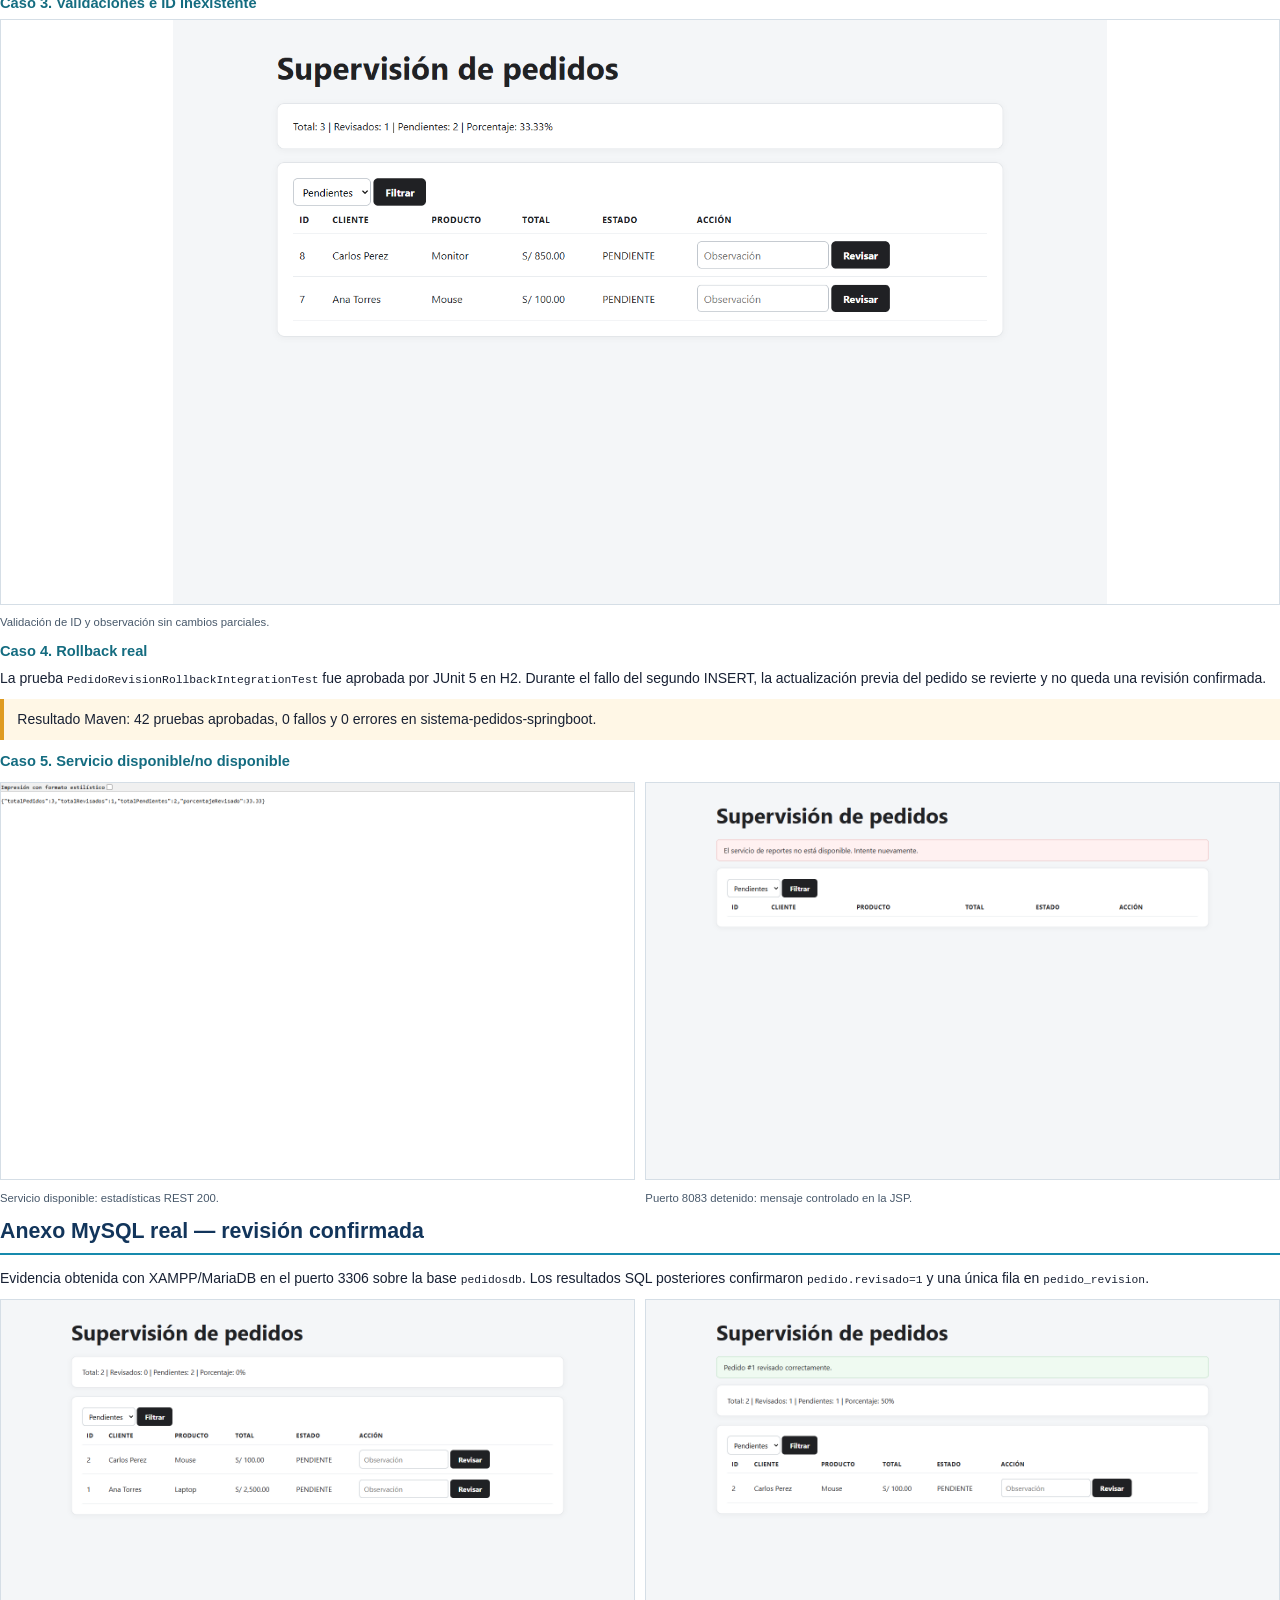
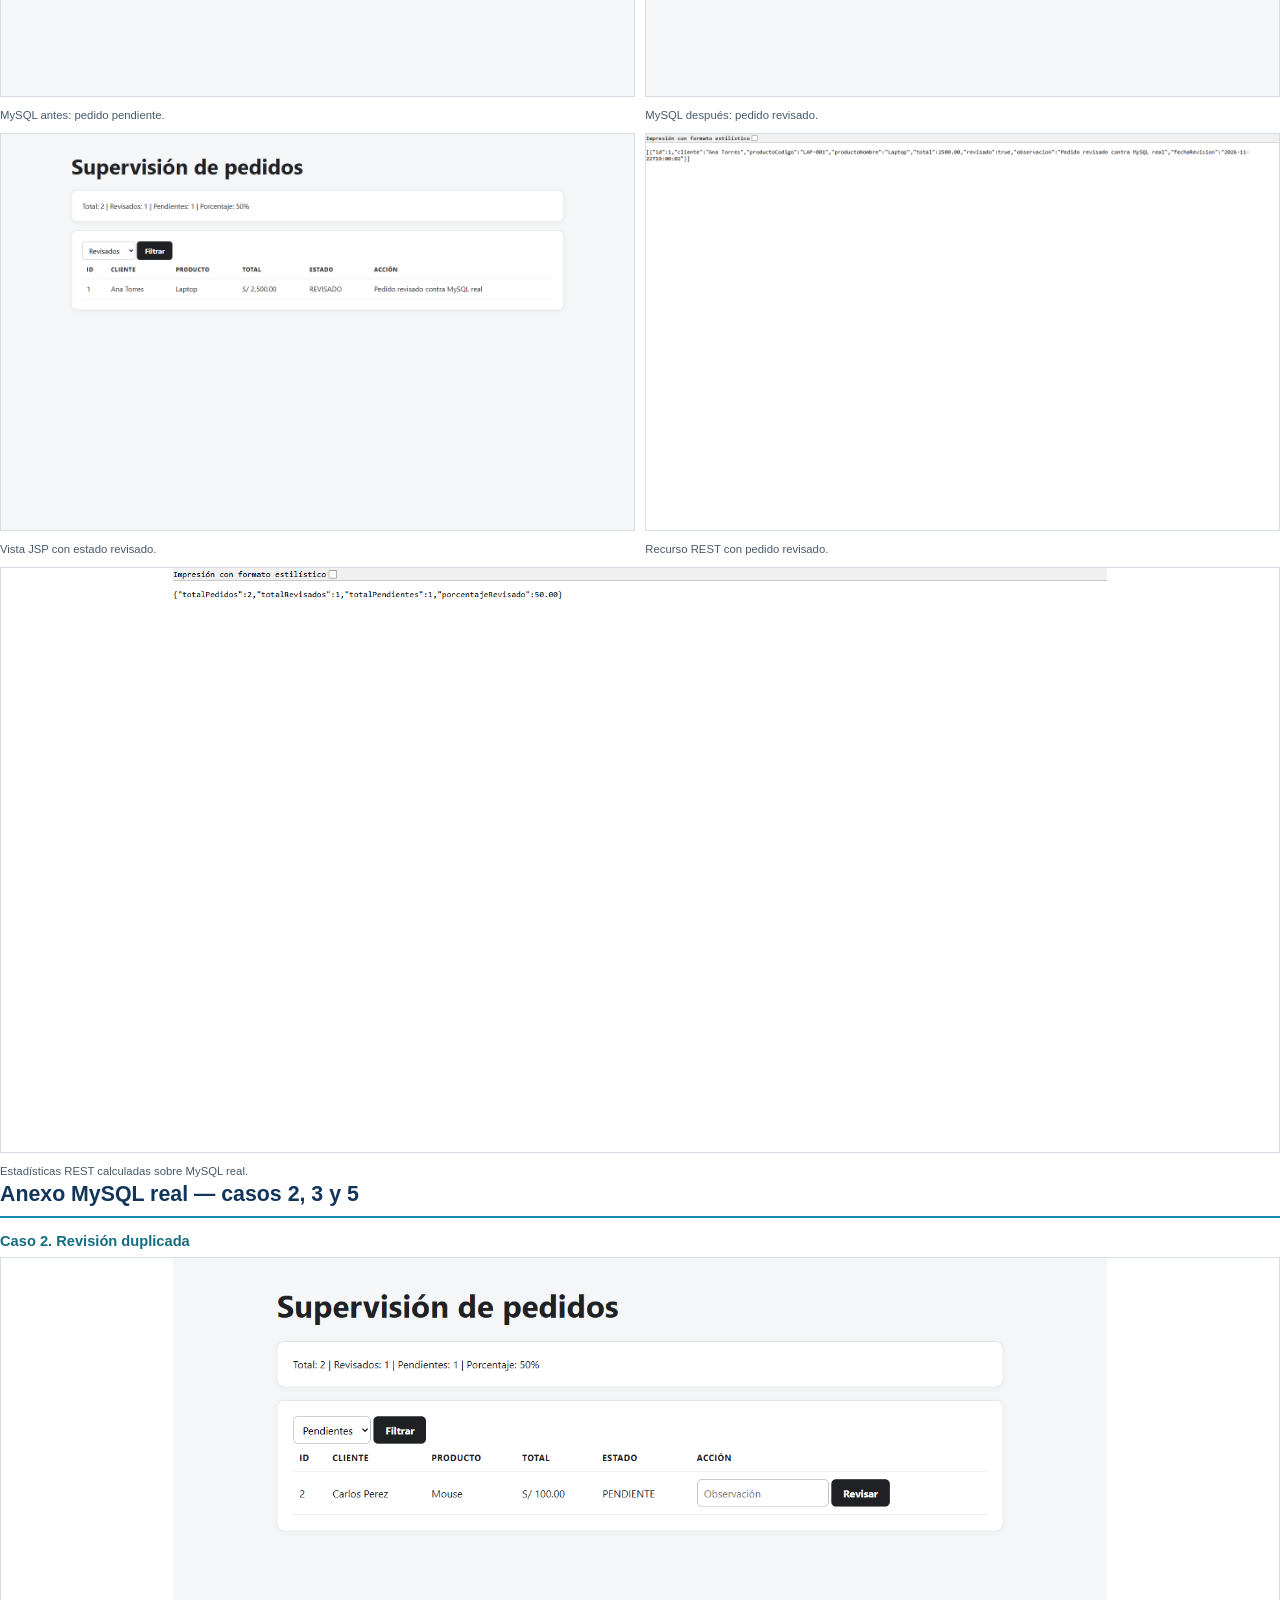
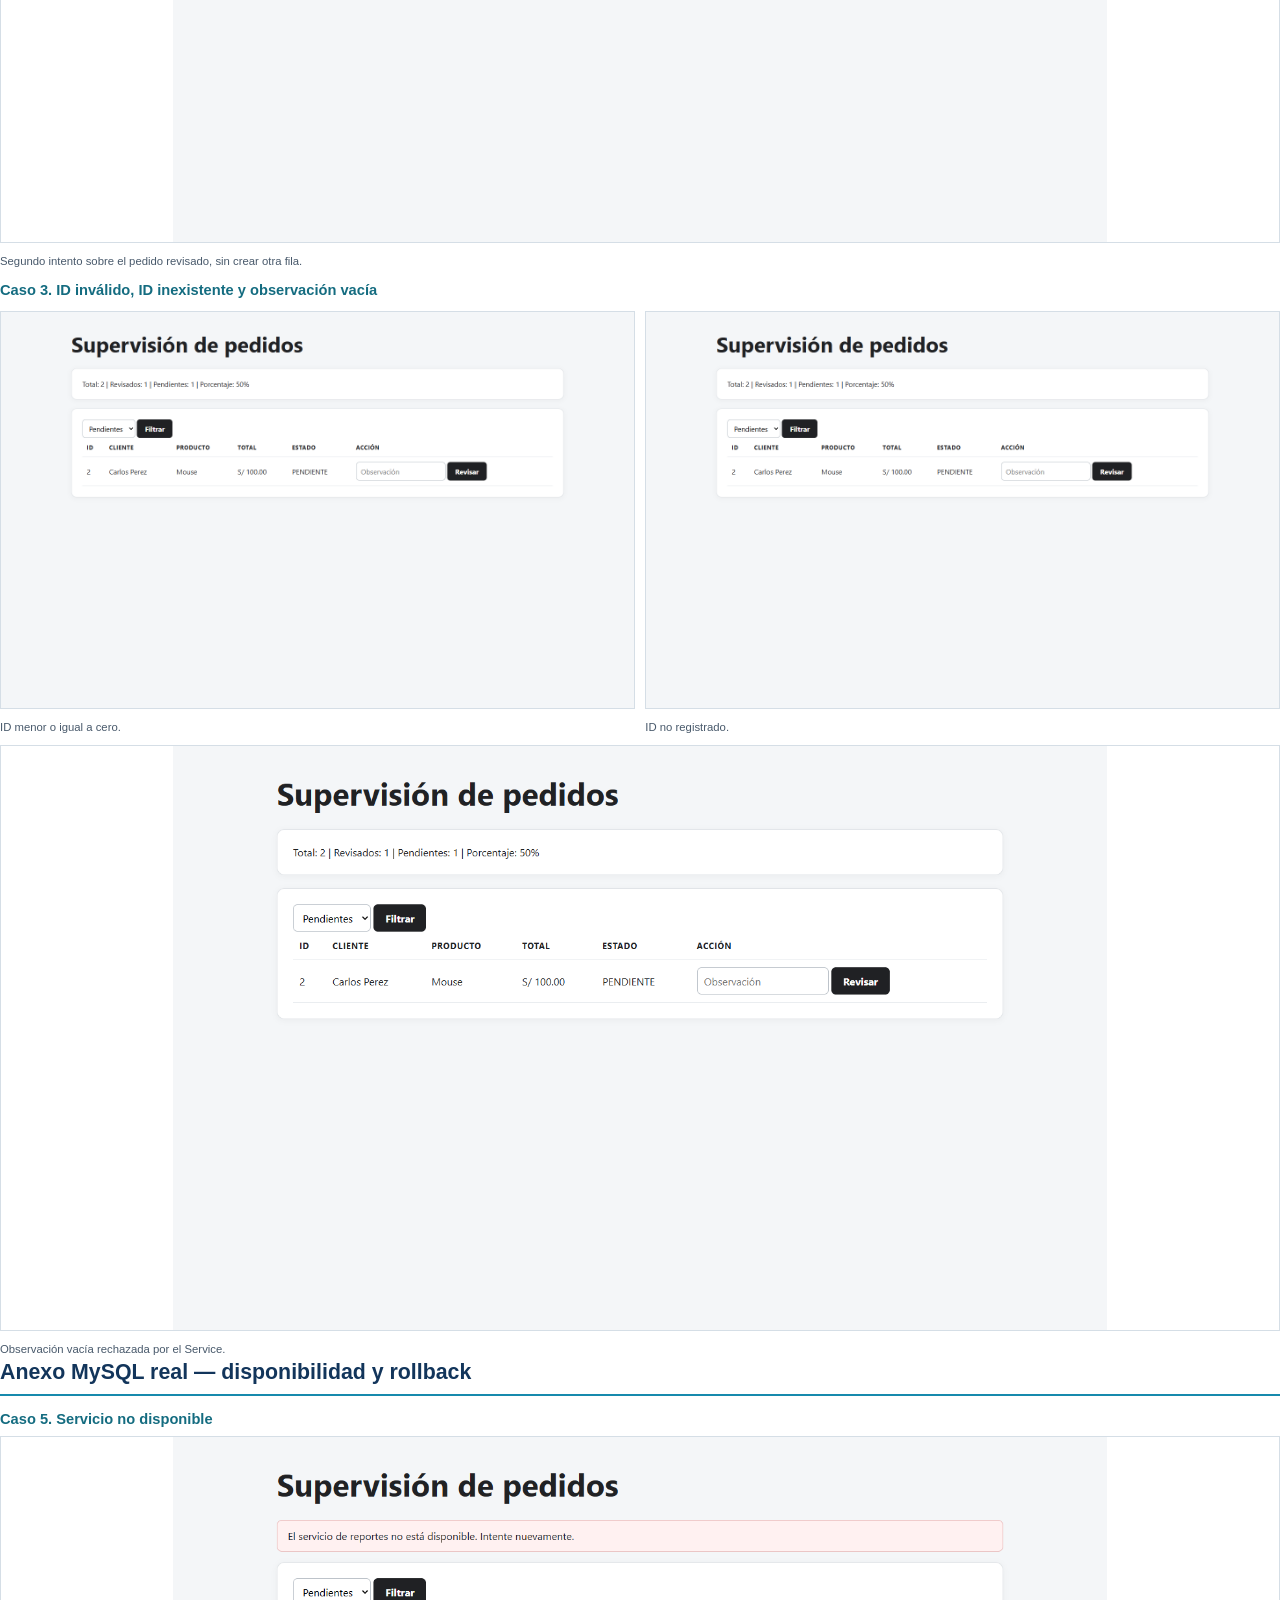
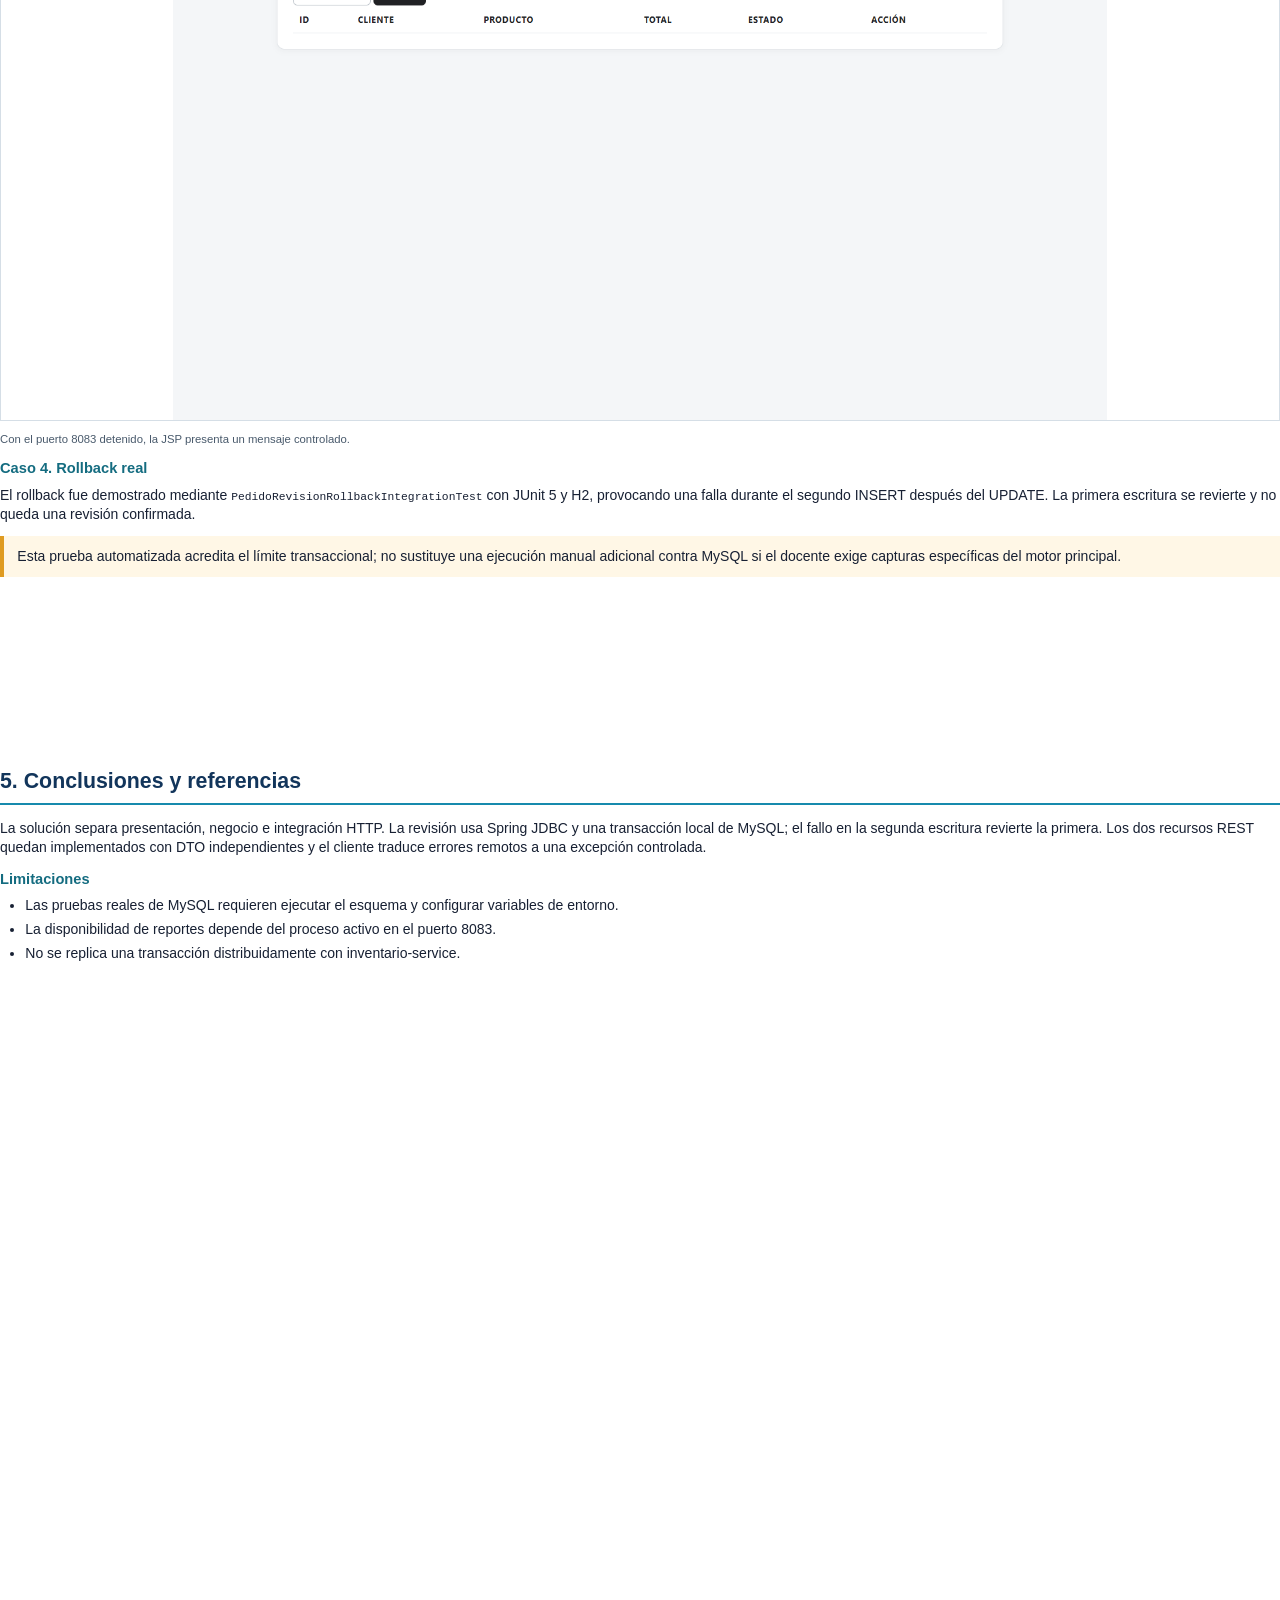
==== commit b30a1509: "docs(pa4): completar casos MySQL y disponibilidad Co-authored-by: Copilot <223556219+Copilot@users.n" ====
--- a/ADVANCED-BUSINESS-APPLICATION-DEVELOPMENT/Sesión 5/sistema-pedidos-springboot/entrega-pa4/Informe_PA4_4622_Valdez_Adrian.html
+++ b/ADVANCED-BUSINESS-APPLICATION-DEVELOPMENT/Sesión 5/sistema-pedidos-springboot/entrega-pa4/Informe_PA4_4622_Valdez_Adrian.html
@@ -218,6 +218,27 @@
   </section>
 
   <section class="page">
+    <h2>Anexo MySQL real — casos 2, 3 y 5</h2>
+    <h3>Caso 2. Revisión duplicada</h3>
+    <figure><img class="evidence-full" src="evidencias/mysql/mysql_caso2_duplicado.png" alt="Duplicado MySQL"><figcaption>Segundo intento sobre el pedido revisado, sin crear otra fila.</figcaption></figure>
+    <h3>Caso 3. ID inválido, ID inexistente y observación vacía</h3>
+    <div class="evidence-grid">
+      <figure><img src="evidencias/mysql/mysql_caso3_id_invalido.png" alt="ID inválido"><figcaption>ID menor o igual a cero.</figcaption></figure>
+      <figure><img src="evidencias/mysql/mysql_caso3_id_inexistente.png" alt="ID inexistente"><figcaption>ID no registrado.</figcaption></figure>
+    </div>
+    <figure><img class="evidence-full" src="evidencias/mysql/mysql_caso3_observacion_vacia.png" alt="Observación vacía"><figcaption>Observación vacía rechazada por el Service.</figcaption></figure>
+  </section>
+
+  <section class="page">
+    <h2>Anexo MySQL real — disponibilidad y rollback</h2>
+    <h3>Caso 5. Servicio no disponible</h3>
+    <figure><img class="evidence-full" src="evidencias/mysql/mysql_caso5_no_disponible.png" alt="Servicio no disponible"><figcaption>Con el puerto 8083 detenido, la JSP presenta un mensaje controlado.</figcaption></figure>
+    <h3>Caso 4. Rollback real</h3>
+    <p>El rollback fue demostrado mediante <code>PedidoRevisionRollbackIntegrationTest</code> con JUnit 5 y H2, provocando una falla durante el segundo INSERT después del UPDATE. La primera escritura se revierte y no queda una revisión confirmada.</p>
+    <div class="note">Esta prueba automatizada acredita el límite transaccional; no sustituye una ejecución manual adicional contra MySQL si el docente exige capturas específicas del motor principal.</div>
+  </section>
+
+  <section class="page">
     <h2>5. Conclusiones y referencias</h2>
     <p>La solución separa presentación, negocio e integración HTTP. La revisión usa Spring JDBC y una transacción local de MySQL; el fallo en la segunda escritura revierte la primera. Los dos recursos REST quedan implementados con DTO independientes y el cliente traduce errores remotos a una excepción controlada.</p>
     <h3>Limitaciones</h3>
